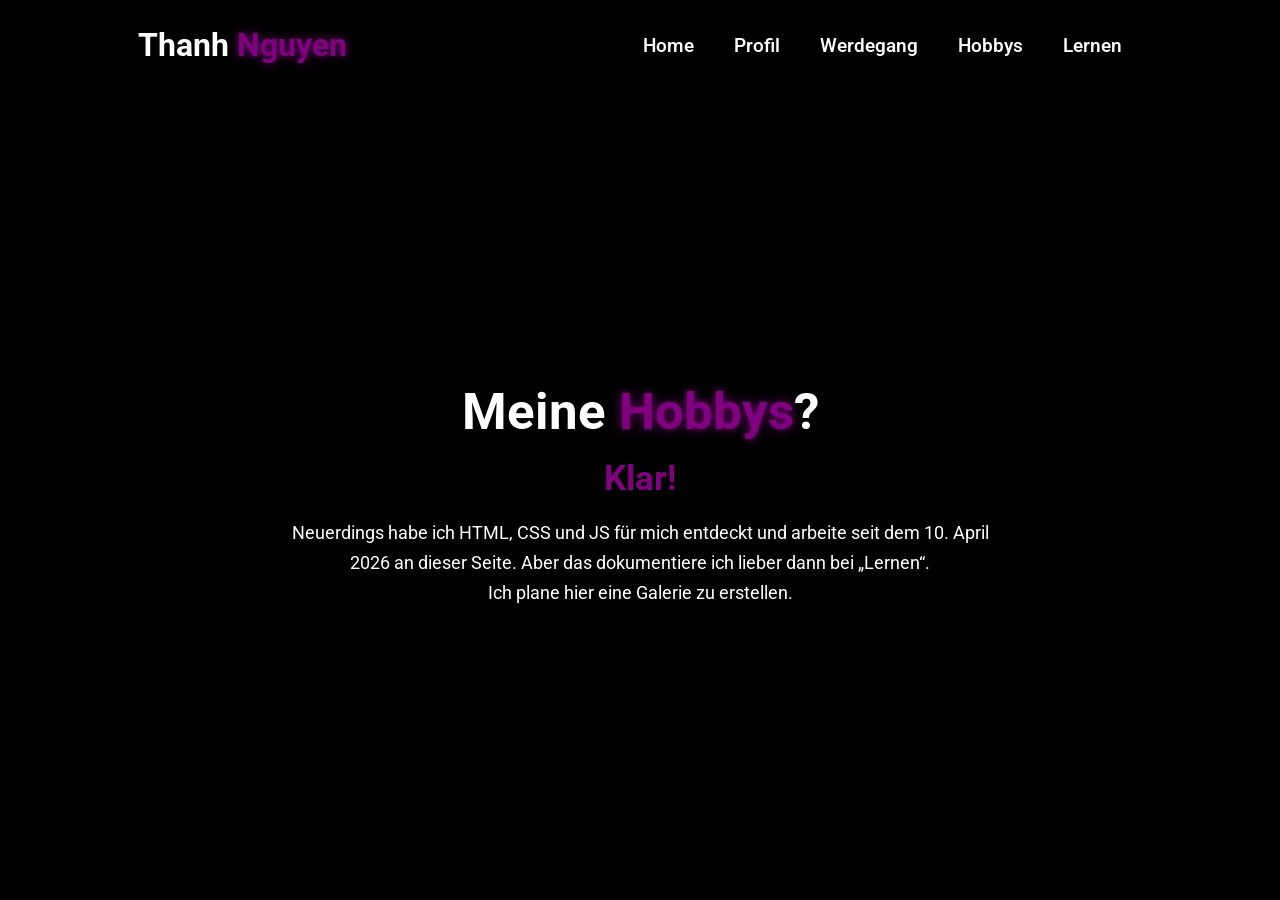
==== hobbys.html @ 947db885 "Add files via upload" ====
<!DOCTYPE html>
<html lang="de">
<head>
    <meta charset="UTF-8">
    <meta name="viewport" content="width=device-width, initial-scale=1.0">
    <link rel="stylesheet" href="https://cdnjs.cloudflare.com/ajax/libs/font-awesome/6.5.2/css/all.min.css">
    <link rel="stylesheet" href="style.css">
    <link rel="stylesheet" href="https://unpkg.com/aos@next/dist/aos.css">
    <title>Thanh</title>
</head>
<body class="hobbys-page">
    <!-- ===== NAV ===== -->
    <nav>
        <div class="nav-container">
            <div class="logo" data-aos="zoom-in" data-aos-duration="1500">
                Thanh <span>Nguyen</span>
            </div>

            <div class="links">
                <div class="link" data-aos="fade-up" data-aos-delay="100"><a href="index.html">Home</a></div>
                <div class="link" data-aos="fade-up" data-aos-delay="200"><a href="profil.html">Profil</a></div>
                <div class="link" data-aos="fade-up" data-aos-delay="300"><a href="werdegang.html">Werdegang</a></div>
                <div class="link" data-aos="fade-up" data-aos-delay="400"><a href="hobbys.html">Hobbys</a></div>
                <div class="link" data-aos="fade-up" data-aos-delay="500"><a href="lernen.html">Lernen</a></div>
            </div>

            <div class="menu-toggle" onclick="toggleMenu()">
                <span></span>
                <span></span>
                <span></span>
            </div>
        </div>

        <div class="dropdown">
            <div class="links">
                <a href="index.html">Home</a>
                <a href="profil.html">Profil</a>
                <a href="werdegang.html">Werdegang</a>
                <a href="hobbys.html">Hobbys</a>
                <a href="lernen.html">Lernen</a>
            </div>
        </div>
    </nav>

        <!-- ===== HOBBYS ===== -->
    <section class="hobbys-section">
        <div class="hobbys-container">

            <div class="hobbys-content">
                <h1 class="hobbys-title" data-aos="fade-down" data-aos-delay="900">
                    Meine <span>Hobbys</span>?
                </h1>

                <p class="hobbys-subtitle" data-aos="fade-up" data-aos-delay="1000">
                    Klar!
                </p>

                <p class="hobbys-description" data-aos="fade-up" data-aos-delay="1500">
                    Neuerdings habe ich HTML, CSS und JS für mich entdeckt und arbeite seit dem 10. April 2026 an dieser Seite.
                    Aber das dokumentiere ich lieber dann bei „Lernen“.
                    <br>
                    Ich plane hier eine Galerie zu erstellen.
                </p>
            </div>

        </div>
    </section>


        <!-- ===== SCRIPTS ===== -->
    <script src="https://unpkg.com/aos@next/dist/aos.js"></script>
    <script>
        AOS.init({
            offset: 0
        });
    </script>
    <script src="script.js"></script>
</body>
</html>
---- style.css ----
@import url('https://fonts.googleapis.com/css2?family=Roboto:wght@400;700&display=swap');

/* ===== GLOBAL ===== */
* {
    margin: 0;
    padding: 0;
    box-sizing: border-box;
    font-family: 'Roboto', sans-serif;
}

body {
    width: 100%;
    min-height: 100vh;
    overflow-x: hidden;
    background-color: black;
    color: white;
}

/* Social Icons */
.social a {
    width: 55px;
    height: 55px;
    border: 2px solid purple;
    border-radius: 50%;
    display: flex;
    align-items: center;
    justify-content: center;
    color: purple;
    font-size: 1.5rem;
    transition: 0.3s;
}

.social a:hover {
    transform: scale(1.1);
    background-color: purple;
    color: black;
    box-shadow: 0 0 15px purple;
}

.btn {
    display: inline-block;
    padding: 14px 28px;
    background: purple;
    color: white;
    border-radius: 10px;
    font-weight: 700;
    text-decoration: none;
    transition: 0.3s;
}

.btn:hover {
    transform: scale(1.05);
    background: transparent;
    border: 2px solid purple;
    color: purple;
    box-shadow: 0 0 15px purple;
}

section {
    width: 100%;
    min-height: 90vh;
}

a {
    text-decoration: none;
    color: inherit;
}

/* ===== NAVIGATION ===== */

nav {
    width: 100%;
    height: 10vh;
    position: sticky;
    top: 0;
    z-index: 1000;
    background-color: black;
}

.nav-container {
    width: 100%;
    height: 100%;
    display: flex;
    align-items: center;
    justify-content: space-around;
    position: relative;
}

.logo {
    color: white;
    font-size: 2rem;
    font-weight: bold;
}

.logo span {
    color: purple;
    text-shadow: 0 0 10px purple;
}

.nav-container .links {
    display: flex;
    align-items: center;
}

.nav-container .links a {
    position: relative;
    font-size: 1.2rem;
    color: white;
    margin: 0 20px;
    font-weight: 550;
    transition: 0.3s linear;
    text-decoration: none;
}

.nav-container .links a::before {
    position: absolute;
    content: "";
    bottom: -3px;
    left: 0;
    width: 0;
    height: 3px;
    background-color: purple;
    transition: 0.2s linear;
}

.nav-container .links a:hover::before {
    width: 100%;
}

.nav-container .links a:hover {
    color: purple;
}

/* ===== MENU TOGGLE ===== */

.menu-toggle {
    width: 32px;
    height: 24px;
    position: absolute;
    right: 15px;
    top: 50%;
    transform: translateY(-50%);
    display: none;
    flex-direction: column;
    justify-content: space-between;
    cursor: pointer;
    z-index: 1200;
}

.menu-toggle span {
    display: block;
    width: 100%;
    height: 4px;
    background-color: white;
    border-radius: 999px;
    transition: all 0.3s ease;
}

/* Morph zu X */
.menu-toggle.active span:nth-child(1) {
    transform: translateY(10px) rotate(45deg);
}

.menu-toggle.active span:nth-child(2) {
    opacity: 0;
}

.menu-toggle.active span:nth-child(3) {
    transform: translateY(-10px) rotate(-45deg);
}

/* ===== DROPDOWN ===== */

.dropdown {
    position: fixed;
    top: 0;
    left: 0;
    width: 100%;
    min-height: 100vh;
    background: rgba(0, 0, 0, 0.95);
    backdrop-filter: blur(6px);
    box-shadow: 0 0 20px black;
    transform: translateY(-120%);
    transition: transform 0.3s ease;
    z-index: 1100;
    padding-top: 90px;
}

.dropdown.active {
    transform: translateY(0);
}

.dropdown .links {
    display: flex;
    flex-direction: column;
    width: 100%;
}

.dropdown .links a {
    display: flex;
    justify-content: center;
    align-items: center;
    color: white;
    text-decoration: none;
    padding: 18px 0;
    transition: 0.2s linear;
}

.dropdown .links a:hover {
    background-color: purple;
}

/* ===== RESPONSIVE NAV ===== */

@media (max-width: 768px) {
    nav .logo {
        position: absolute;
        top: 50%;
        left: 15px;
        transform: translateY(-50%);
        font-size: 1.5rem;
    }

    .nav-container .links {
        display: none;
    }

    .menu-toggle {
        display: flex;
    }
}

/* ===== HOME ===== */

.home-section {
    width: 100%;
    min-height: 100vh;
    padding: 40px 20px;
    display: flex;
    align-items: center;
}

.home-container {
    width: 100%;
    max-width: 1200px;
    margin: 0 auto;
    display: flex;
    align-items: center;
    justify-content: center;
    gap: 80px;
}

.home-image {
    width: 380px;
    aspect-ratio: 1 / 1;
    flex-shrink: 0;
    border-radius: 50%;
    overflow: hidden;
    box-shadow: 0 0 50px purple;
}

.home-image img {
    width: 100%;
    height: 100%;
    object-fit: cover;
    display: block;
}

.home-image:hover {
    animation: animate 1.5s ease-in-out infinite;
}

.home-content {
    max-width: 600px;
}

.home-title {
    font-size: clamp(2rem, 4vw, 3.2rem);
    color: white;
    margin-bottom: 15px;
}

.home-title span {
    color: purple;
    text-shadow: 0 0 10px purple;
}

.home-subtitle {
    font-size: clamp(1.3rem, 2vw, 2rem);
    font-weight: 600;
    margin-bottom: 15px;
    color: white;
}

.home-typewriter-text {
    color: purple;
    text-shadow: 0 0 10px purple;
}

.home-description {
    font-size: 1.1rem;
    line-height: 1.7;
    color: white;
    margin-bottom: 25px;
}

.home-actions {
    display: flex;
    align-items: center;
    gap: 20px;
    flex-wrap: wrap;
}

/* ===== RESPONSIVE ===== */

@media (max-width: 900px) {
    .home-container {
        flex-direction: column;
        text-align: center;
        gap: 40px;
    }

    .home-actions {
        justify-content: center;
    }

    .home-content {
        max-width: 100%;
    }
}

@media (max-width: 600px) {
    .home-image {
        width: 250px;
        height: 250px;
    }

    .home-title {
        font-size: 2rem;
    }

    .home-subtitle {
        font-size: 1.3rem;
    }

    .home-description {
        font-size: 1rem;
    }
}

/* ===== HOBBYS ===== */

.hobbys-section {
    width: 100%;
    min-height: 90vh;
    display: flex;
    align-items: center;
    justify-content: center;
    padding: 40px 20px;
}

.hobbys-container {
    width: 100%;
    max-width: 1000px;
    display: flex;
    align-items: center;
    justify-content: center;
    text-align: center;
}

.hobbys-content {
    max-width: 700px;
}

.hobbys-title {
    font-size: clamp(2rem, 4vw, 3.2rem);
    margin-bottom: 15px;
    color: white;
}

.hobbys-title span {
    color: purple;
    text-shadow: 0 0 10px purple;
}

.hobbys-subtitle {
    font-size: clamp(1.5rem, 3vw, 2.2rem);
    color: purple;
    font-weight: bold;
    margin-bottom: 20px;
}

.hobbys-description {
    font-size: 1.1rem;
    line-height: 1.7;
    color: white;
}

/* ===== LERNEN ===== */

.lernen-section {
    width: 100%;
    min-height: 100vh;
    padding: 40px 20px 60px;
}

.lernen-hero {
    max-width: 1100px;
    margin: 0 auto 50px;
}

.lernen-hero-title {
    font-size: clamp(2rem, 4vw, 3.2rem);
    color: white;
    margin-bottom: 15px;
}

.lernen-hero-title span {
    color: purple;
    text-shadow: 0 0 10px purple;
}

.lernen-hero-subtitle {
    font-size: clamp(1.2rem, 2vw, 2rem);
    color: purple;
    font-weight: 600;
    margin-bottom: 15px;
}

.lernen-hero-description {
    font-size: 1.1rem;
    line-height: 1.6;
    color: white;
}

.lernen-container {
    max-width: 1100px;
    margin: 0 auto;
    padding: 20px 0;
    display: flex;
    flex-direction: column;
    gap: 40px;
}

.lernen-row {
    display: grid;
    grid-template-columns: 150px 1fr;
    gap: 40px;
    align-items: center;
}

.lernen-row.reverse {
    grid-template-columns: 1fr 150px;
}

.lernen-image {
    height: 150px;
    display: flex;
    justify-content: center;
    align-items: center;
    background-color: transparent;
    border-radius: 6px;
    transition: transform 0.3s ease;
}

.lernen-image {
    height: 150px;
    display: flex;
    justify-content: center;
    align-items: center;
    background-color: transparent;
    border-radius: 6px;
}

.lernen-image img {
    max-width: 100%;
    max-height: 100%;
    object-fit: contain;
    display: block;
    transition: transform 0.3s ease;
}

.lernen-image:hover img {
    transform: scale(1.15);
}

.lernen-text {
    min-height: 150px;
    border-radius: 6px;
}

.lernen-text h1,
.lernen-text p {
    transition: transform 0.3s ease, color 0.3s ease;
}

/* Hover Effekt */
.lernen-text:hover h1 {
    transform: scale(1.1);
    color: purple;
}

.lernen-text:hover p {
    transform: scale(1.08);
}

.lernen-title {
    color: purple;
    font-size: 1.8rem;
    margin-bottom: 12px;
}

.lernen-description {
    color: white;
    line-height: 1.7;
    font-size: 1rem;
}

.lernen-animation-section {
    max-width: 1100px;
    margin: 60px auto 0;
    display: flex;
    justify-content: center;
}

/* ===== RESPONSIVE ===== */

@media (max-width: 768px) {
    .lernen-hero {
        text-align: center;
    }

    .lernen-row,
    .lernen-row.reverse {
        display: flex;
        flex-direction: column;
        gap: 20px;
        text-align: center;
        align-items: center;
    }

    .lernen-row.reverse .lernen-text {
        order: 2;
    }

    .lernen-row.reverse .lernen-image {
        order: 1;
    }

    .lernen-image {
        height: 120px;
        width: 100%;
    }

    .lernen-animation-section {
        margin-top: 40px;
    }
}

/* ===== WERDEGANG ===== */

.werdegang-section {
    width: 100%;
    min-height: 100vh;
    padding: 40px 20px;
}

.werdegang-container {
    max-width: 1100px;
    width: 100%;
    margin: 0 auto;
    padding: 50px;
    background: rgb(22, 20, 20);
    border-radius: 20px;
    display: flex;
    flex-direction: column;
    gap: 50px;
}

.werdegang-profil {
    width: 100%;
}

.werdegang-header {
    display: flex;
    align-items: center;
    gap: 40px;
}

.werdegang-image {
    width: 280px;
    aspect-ratio: 1 / 1;
    position: relative;
    border-radius: 50%;
    overflow: hidden;

    display: flex;
    justify-content: center;
    align-items: center;
}

.werdegang-image::before {
    content: "";
    position: absolute;
    width: 150px;
    height: 780%;
    background: linear-gradient(45deg, purple, purple, blue);
    animation: rotate 2s linear infinite;

    filter: blur(4px);

    box-shadow:
        0 0 20px purple,
        0 0 40px purple,
        0 0 60px purple,
        0 0 80px purple;
}
@keyframes glowPulse {
    0% {
        box-shadow:
            0 0 10px purple,
            0 0 20px purple,
            0 0 40px blue;
    }
    50% {
        box-shadow:
            0 0 30px purple,
            0 0 60px purple,
            0 0 90px blue;
    }
    100% {
        box-shadow:
            0 0 10px purple,
            0 0 20px purple,
            0 0 40px blue;
    }
}

/* Image Animation */
.werdegang-image::after {
    content: "";
    position: absolute;
    inset: 6px;
    background: transparent;
    border-radius: 50%;
    z-index: 1;
}

/* Bild */
.werdegang-image img {
    position: relative;
    z-index: 2;
    width: calc(100% - 16px);
    height: calc(100% - 16px);
    object-fit: cover;
    border-radius: 50%;
    display: block;
}

.werdegang-image:hover {
    transform: scale(1.05);
    transition: 0.3s ease;
}
@keyframes werdegang-ring-rotate {
    from {
        transform: rotate(0deg);
    }
    to {
        transform: rotate(360deg);
    }
}

/* ===== RESPONSIVE ===== */

@media (max-width: 600px) {
    .werdegang-image {
        width: 220px;
    }
}

.werdegang-content {
    flex: 1;
}

.werdegang-name {
    margin-bottom: 15px;
    line-height: 1;
}

.werdegang-firstname {
    display: block;
    color: white;
    font-weight: 200;
    font-size: clamp(1.6rem, 5vw, 3.6rem);
    text-transform: uppercase;
}

.werdegang-lastname {
    display: block;
    color: purple;
    font-weight: 700;
    font-size: clamp(2rem, 6vw, 4rem);
    text-transform: uppercase;
    text-shadow: 0 0 10px purple;
}

.werdegang-title {
    color: purple;
    font-weight: 900;
    font-size: clamp(1.4rem, 3vw, 2rem);
    text-transform: uppercase;
    text-shadow: 0 0 5px purple;
    margin-bottom: 15px;
}

.werdegang-description {
    color: white;
    font-size: 1rem;
    line-height: 1.7;
    margin-bottom: 20px;
}

.werdegang-language-list {
    margin-bottom: 20px;
}

.werdegang-language-list .lang {
    display: grid;
    grid-template-columns: 140px auto;
    column-gap: 20px;
    max-width: 350px;
    margin-bottom: 2px;
    line-height: 1.2;
}

.werdegang-actions {
    display: flex;
    align-items: center;
    gap: 20px;
    flex-wrap: wrap;
}

.werdegang-columns {
    display: grid;
    grid-template-columns: 1fr 1fr;
    gap: 50px;
}

.werdegang-group-1,
.werdegang-group-2 {
    display: flex;
    flex-direction: column;
    gap: 30px;
}

.werdegang-skills {
    margin-left: 20px;
    margin-top: 10px;
    margin-bottom: 15px;
}

.werdegang-skills li {
    margin-bottom: 8px;
    line-height: 1.5;
}

.werdegang-language,
.werdegang-personalien,
.werdegang-ref,
.werdegang-kenntnisse,
.werdegang-bildung,
.werdegang-erfahrungen {
    display: flex;
    flex-direction: column;
}

.werdegang-pretitle {
    color: white;
    font-weight: 500;
    font-size: 1rem;
    margin-bottom: 6px;
    margin-top: 12px;
}

.werdegang-item {
    margin-bottom: 18px;
}

.werdegang-item-subtitle {
    color: white;
    font-size: 1.1rem;
    font-weight: 700;
    line-height: 1.5;
    margin-bottom: 8px;
}

/* ===== RESPONSIVE ===== */

@media (max-width: 900px) {
    .werdegang-header {
        flex-direction: column;
        text-align: center;
    }

    .werdegang-content {
        display: flex;
        flex-direction: column;
        align-items: center;
    }

    .werdegang-actions {
        justify-content: center;
    }

    .werdegang-columns {
        grid-template-columns: 1fr;
    }

    .werdegang-container {
        padding: 35px 25px;
    }
}

@media (max-width: 600px) {
    .werdegang-image {
        width: 220px;
        height: 220px;
    }

    .werdegang-container {
        padding: 25px 18px;
    }

    .werdegang-title {
        font-size: 1.3rem;
    }

    .werdegang-description,
    .werdegang-item-subtitle,
    .werdegang-pretitle {
        font-size: 0.95rem;
    }
}

@media (max-width: 600px) {
    .werdegang-image {
        width: 220px;
        height: 220px;
    }

    .werdegang-container {
        padding: 25px 18px;
    }

    .werdegang-title {
        font-size: 1.3rem;
    }

    .werdegang-description,
    .werdegang-item-subtitle,
    .werdegang-pretitle {
        font-size: 0.95rem;
    }
}

/* ===== PROFIL ===== */

.profil-section {
    width: 100%;
    min-height: 100vh;
    padding: 40px 20px;
}

.profil-container {
    max-width: 1200px;
    margin: 0 auto;
    display: flex;
    align-items: center;
    justify-content: center;
    gap: 60px;
}

.profil-image img {
    width: 320px;
    height: 320px;
    object-fit: cover;
    border-radius: 50%;
    display: block;
    box-shadow: 0 0 30px purple;
    transition: transform 0.3s ease;
}

.profil-image img:hover {
    animation: profil-bounce 1.5s ease-in-out infinite;
}

.profil-text {
    max-width: 650px;
    display: flex;
    flex-direction: column;
    justify-content: center;
}

.profil-title {
    font-size: clamp(2rem, 4vw, 3.2rem);
    margin-bottom: 10px;
    color: white;
}

.profil-title span {
    color: purple;
    text-shadow: 0 0 10px purple;
}

.profil-subtitle {
    font-size: clamp(1.6rem, 3vw, 2.4rem);
    font-weight: bold;
    color: purple;
    margin-bottom: 15px;
}

.profil-description {
    font-size: 1.1rem;
    line-height: 1.6;
    color: white;
    margin-bottom: 25px;
}

.profil-actions {
    display: flex;
    align-items: center;
    gap: 20px;
    flex-wrap: wrap;
}

.profil-social a {
    width: 55px;
    height: 55px;
    border: 2px solid purple;
    border-radius: 50%;
    display: flex;
    align-items: center;
    justify-content: center;
    color: purple;
    font-size: 1.5rem;
    text-decoration: none;
    transition: 0.3s ease;
}

.profil-social a:hover {
    transform: scale(1.1);
    background-color: purple;
    color: black;
    box-shadow: 0 0 15px purple;
}

/* ===== PROFIL EXTRA (TEXT) ===== */

.profil-extra {
    max-width: 800px;
    margin: 80px auto 0;

    display: flex;
    justify-content: flex-start;
}

/* Bildbreite + gap */
.profil-extra-inner {
    margin-left: 340px;
}

/* Überschrift */
.profil-extra-title {
    color: purple;
    font-size: 2rem;
    margin-top: 50px;
    margin-bottom: 15px;
    text-shadow: 0 0 10px purple;
    width:100%;
    text-align: center;
}

/* Text */
.profil-extra-text {
    color: white;
    font-size: 1.1rem;
    line-height: 1.7;
    max-width: 800px;
    margin: 0 auto;

}

.profil-button {
    display: inline-block;
    padding: 14px 28px;
    background: purple;
    color: white;
    text-decoration: none;
    border-radius: 10px;
    font-weight: 700;
    transition: 0.3s ease;
}

.profil-button:hover {
    transform: scale(1.05);
    background: transparent;
    color: purple;
    border: 2px solid purple;
    box-shadow: 0 0 15px purple;
}

/* ===== RESPONSIVE ===== */

@media (max-width: 900px) {
    .profil-container {
        flex-direction: column;
        text-align: center;
    }

    .profil-text {
        max-width: 100%;
        align-items: center;
    }

    .profil-actions {
        justify-content: center;
    }

    .profil-image img {
        width: 250px;
        height: 250px;
    }
}

/* ===== ANIMATION BOX ===== */

.profilanimation-box {
    width: 300px;
    height: 300px;
    position: relative;
    display: flex;
    justify-content: center;
    align-items: center;
    background-color: black;
    border-radius: 16px;
    overflow: hidden;
    margin: 0 auto;
}

.profilanimation-box-h1 {
    position: relative;
    z-index: 2;
    color: white;
    font-size: 40px;
    letter-spacing: 2px;
    text-align: center;
    text-shadow: 2px 2px 2px black;
}

.profilanimation-box:hover {
    transform: scale(1.05);
    box-shadow: 0 0 15px purple;
    transition: 0.3s ease;
}

.profilanimation-box::before {
    content: "";
    position: absolute;
    width: 150px;
    height: 140%;
    background: linear-gradient(purple, blue);
    animation: rotate 2s linear infinite;
}

.profilanimation-box::after {
    content: "";
    position: absolute;
    inset: 5px;
    background-color: black;
    border-radius: 16px;
}

@keyframes rotate {
    from {
        transform: rotate(0deg);
    }
    to {
        transform: rotate(360deg);
    }
}

/* ===== RESPONSIVE ===== */

@media (max-width: 900px) {
    .profil-container {
        flex-direction: column;
        text-align: center;
    }

    .profil-text {
        max-width: 100%;
        align-items: center;
    }

    .profil-actions {
        justify-content: center;
    }

    .profil-image img {
        width: 250px;
        height: 250px;
    }
}

@media (max-width: 768px) {
    nav .logo {
        position: absolute;
        top: 16px;
        left: 15px;
        font-size: 1.5rem;
    }

    .nav-container .links {
        display: none;
    }

    .home-container {
        flex-direction: column;
        justify-content: center;
        gap: 100px;
    }

    .home-content {
        width: 80%;
    }

    .home-social a {
        width: 2.5rem;
        height: 2.5rem;
        font-size: 1.5rem;
    }

.home-image {
    width: min(380px, 80vw);
    aspect-ratio: 1 / 1;
    border-radius: 50%;
    overflow: hidden;
    box-shadow: 0 0 50px purple;
    transition: transform 0.3s ease;
}

.home-image:hover {
    animation: home-grow 1.5s ease-in-out infinite;
}

@keyframes home-grow {
    0% {
        transform: scale(1);
        box-shadow: 0 0 30px purple;
    }
    50% {
        transform: scale(1.08);
        box-shadow: 0 0 70px purple;
    }
    100% {
        transform: scale(1);
        box-shadow: 0 0 30px purple;
    }
}
    }

    .lernen-container {
        grid-template-columns: 1fr;
    }

    .lernen-container div {
        width: 100%;
    }

    .lernen-1 { order: 1; }
    .lernen-2 { order: 2; }
    .lernen-3 { order: 3; }
    .lernen-4 { order: 4; }
    .lernen-5 { order: 5; }
    .lernen-6 { order: 6; }
    .lernen-7 { order: 7; }
    .lernen-8 { order: 8; }
    .lernen-9 { order: 9; }
    .lernen-10 { order: 10; }

    .werdegang-container {
        width: 100%;
        grid-template-columns: 1fr;
        padding: 3rem;
        gap: 7rem;
    }

/* ===== RESPONSIVE ===== */

@media (max-width: 400px) {
    .home-image {
        width: 50%;
        height: 40%;
    }

    .home-content {
        width: 80%;
    }

    .home-button {
        margin-top: 15px;
    }
}
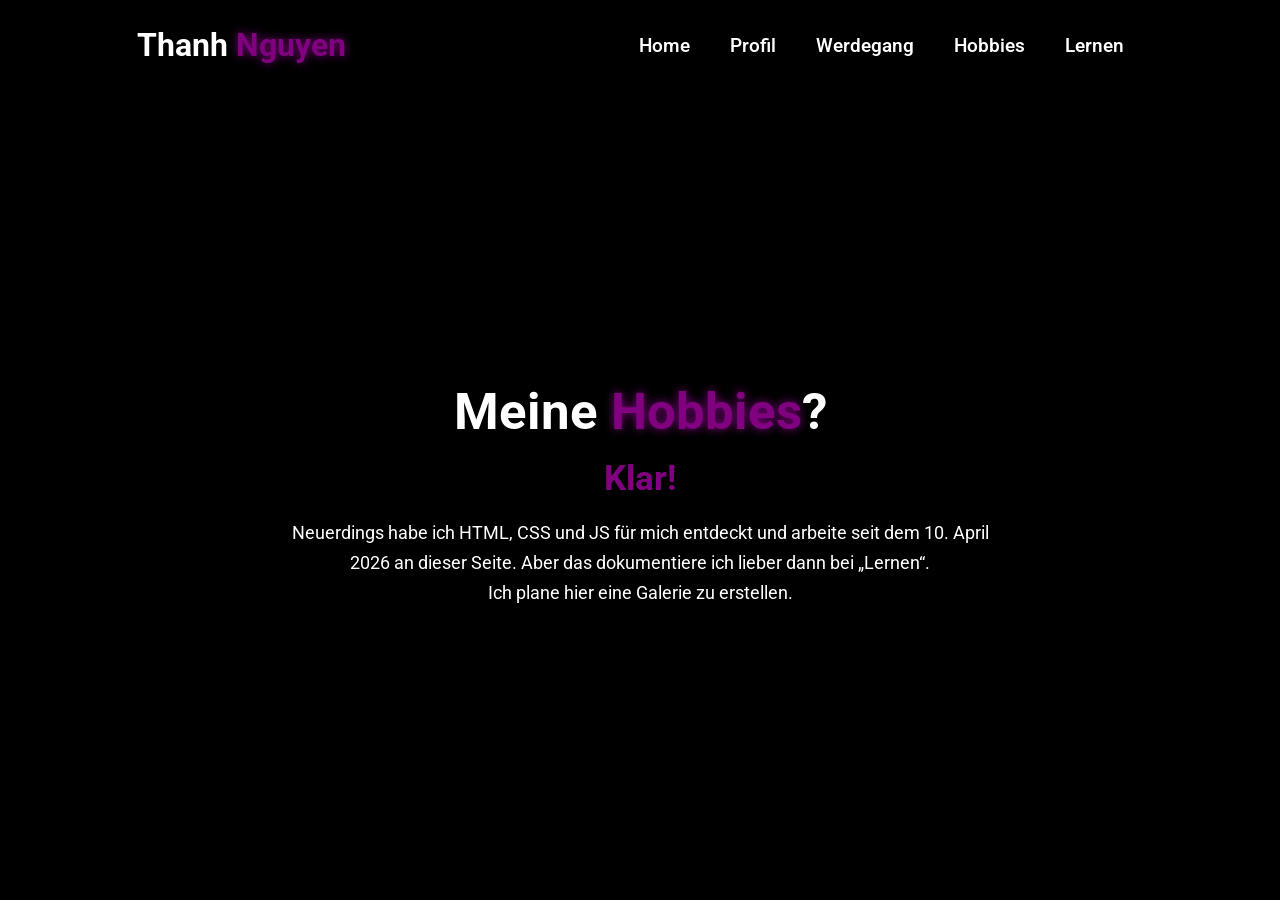
==== commit 99d882a4: "Add files via upload" ====
--- a/hobbys.html
+++ b/hobbys.html
@@ -9,22 +9,23 @@
     <title>Thanh</title>
 </head>
 <body class="hobbys-page">
+
     <!-- ===== NAV ===== -->
+
     <nav>
         <div class="nav-container">
             <div class="logo" data-aos="zoom-in" data-aos-duration="1500">
                 Thanh <span>Nguyen</span>
             </div>
-
             <div class="links">
                 <div class="link" data-aos="fade-up" data-aos-delay="100"><a href="index.html">Home</a></div>
                 <div class="link" data-aos="fade-up" data-aos-delay="200"><a href="profil.html">Profil</a></div>
                 <div class="link" data-aos="fade-up" data-aos-delay="300"><a href="werdegang.html">Werdegang</a></div>
-                <div class="link" data-aos="fade-up" data-aos-delay="400"><a href="hobbys.html">Hobbys</a></div>
+                <div class="link" data-aos="fade-up" data-aos-delay="400"><a href="hobbys.html">Hobbies</a></div>
                 <div class="link" data-aos="fade-up" data-aos-delay="500"><a href="lernen.html">Lernen</a></div>
             </div>
 
-            <div class="menu-toggle" onclick="toggleMenu()">
+             <div class="menu-toggle" onclick="toggleMenu()">
                 <span></span>
                 <span></span>
                 <span></span>
@@ -36,19 +37,20 @@
                 <a href="index.html">Home</a>
                 <a href="profil.html">Profil</a>
                 <a href="werdegang.html">Werdegang</a>
-                <a href="hobbys.html">Hobbys</a>
+                <a href="hobbys.html">Hobbies</a>
                 <a href="lernen.html">Lernen</a>
             </div>
         </div>
     </nav>
 
         <!-- ===== HOBBYS ===== -->
+
     <section class="hobbys-section">
         <div class="hobbys-container">
 
             <div class="hobbys-content">
                 <h1 class="hobbys-title" data-aos="fade-down" data-aos-delay="900">
-                    Meine <span>Hobbys</span>?
+                    Meine <span>Hobbies</span>?
                 </h1>
 
                 <p class="hobbys-subtitle" data-aos="fade-up" data-aos-delay="1000">
@@ -68,12 +70,13 @@
 
 
         <!-- ===== SCRIPTS ===== -->
+         
     <script src="https://unpkg.com/aos@next/dist/aos.js"></script>
     <script>
         AOS.init({
             offset: 0
         });
     </script>
-    <script src="script.js"></script>
+    <script src="script.js" defer></script>
 </body>
 </html>
--- a/style.css
+++ b/style.css
@@ -1,4 +1,44 @@
 @import url('https://fonts.googleapis.com/css2?family=Roboto:wght@400;700&display=swap');
+
+/* ===== CSS VARIABLES ===== */
+:root {
+    --color-primary: purple;
+    --color-primary-dark: #8a2be2;
+    --color-primary-light: #d15cff;
+    --color-accent: #1e90ff;
+    --color-bg: black;
+    --color-text: white;
+    --color-text-secondary: rgba(255, 255, 255, 0.96);
+    --color-text-muted: rgba(255, 255, 255, 0.72);
+    --color-border: rgba(255, 255, 255, 0.06);
+    --color-border-light: rgba(255, 255, 255, 0.08);
+    
+    --spacing-small: 15px;
+    --spacing-medium: 20px;
+    --spacing-large: 35px;
+    --spacing-xlarge: 80px;
+    
+    --radius-small: 10px;
+    --radius-medium: 16px;
+    --radius-large: 20px;
+    --radius-xl: 22px;
+    --radius-xxl: 28px;
+    --radius-full: 50%;
+    
+    --shadow-sm: 0 0 15px purple;
+    --shadow-md: 0 0 20px rgba(128, 0, 255, 0.25);
+    --shadow-lg: 0 0 30px purple;
+    --shadow-glow: 0 0 15px rgba(128, 0, 255, 0.4);
+    
+    --backdrop: blur(15px);
+    --backdrop-heavy: blur(18px);
+    
+    --transition-fast: 0.2s linear;
+    --transition-base: 0.3s ease;
+    --transition-slow: 0.5s ease;
+
+    --lernen-content-width: 1000px;
+}
 
 /* ===== GLOBAL ===== */
 * {
@@ -12,48 +52,62 @@
     width: 100%;
     min-height: 100vh;
     overflow-x: hidden;
-    background-color: black;
-    color: white;
-}
+    background-color: var(--color-bg);
+    color: var(--color-text);
+}
+
+/* ===== COMPONENTS ===== */
 
 /* Social Icons */
+.home-actions{
+    display: flex;
+    justify-content: flex-start;
+}
+
+.social {
+    display: flex;
+    flex-direction: row;
+    gap: 20px;
+}
+
 .social a {
     width: 55px;
     height: 55px;
-    border: 2px solid purple;
-    border-radius: 50%;
+    border: 2px solid var(--color-primary);
+    border-radius: var(--radius-full);
     display: flex;
     align-items: center;
     justify-content: center;
-    color: purple;
+    color: var(--color-primary);
     font-size: 1.5rem;
-    transition: 0.3s;
+    transition: var(--transition-base);
 }
 
 .social a:hover {
     transform: scale(1.1);
-    background-color: purple;
-    color: black;
-    box-shadow: 0 0 15px purple;
-}
-
+    background-color: var(--color-primary);
+    color: var(--color-bg);
+    box-shadow: var(--shadow-sm);
+}
+
+/* Button */
 .btn {
     display: inline-block;
     padding: 14px 28px;
-    background: purple;
-    color: white;
-    border-radius: 10px;
+    background: var(--color-primary);
+    color: var(--color-text);
+    border-radius: var(--radius-small);
     font-weight: 700;
     text-decoration: none;
-    transition: 0.3s;
+    transition: var(--transition-base);
 }
 
 .btn:hover {
     transform: scale(1.05);
     background: transparent;
-    border: 2px solid purple;
-    color: purple;
-    box-shadow: 0 0 15px purple;
+    border: 2px solid var(--color-primary);
+    color: var(--color-primary);
+    box-shadow: var(--shadow-sm);
 }
 
 section {
@@ -74,7 +128,18 @@
     position: sticky;
     top: 0;
     z-index: 1000;
-    background-color: black;
+}
+
+nav::before {
+    content: "";
+    position: absolute;
+    inset: 0;
+    backdrop-filter: var(--backdrop);
+    -webkit-backdrop-filter: var(--backdrop);
+    background: rgba(0, 0, 0, 0.3);
+    mask-image: linear-gradient(to bottom, black 40%, transparent 100%);
+    -webkit-mask-image: linear-gradient(to bottom, black 60%, transparent 100%);
+    pointer-events: none;
 }
 
 .nav-container {
@@ -87,14 +152,14 @@
 }
 
 .logo {
-    color: white;
+    color: var(--color-text);
     font-size: 2rem;
     font-weight: bold;
 }
 
 .logo span {
-    color: purple;
-    text-shadow: 0 0 10px purple;
+    color: var(--color-primary);
+    text-shadow: 0 0 10px var(--color-primary);
 }
 
 .nav-container .links {
@@ -105,10 +170,10 @@
 .nav-container .links a {
     position: relative;
     font-size: 1.2rem;
-    color: white;
+    color: var(--color-text);
     margin: 0 20px;
     font-weight: 550;
-    transition: 0.3s linear;
+    transition: var(--transition-base);
     text-decoration: none;
 }
 
@@ -119,16 +184,14 @@
     left: 0;
     width: 0;
     height: 3px;
-    background-color: purple;
-    transition: 0.2s linear;
-}
-
-.nav-container .links a:hover::before {
-    width: 100%;
-}
-
+    background-color: var(--color-primary);
+    transition: var(--transition-fast);
+}
+
+.nav-container .links a:hover::before,
 .nav-container .links a:hover {
-    color: purple;
+    width: 100%;
+    color: var(--color-primary);
 }
 
 /* ===== MENU TOGGLE ===== */
@@ -137,7 +200,7 @@
     width: 32px;
     height: 24px;
     position: absolute;
-    right: 15px;
+    right: var(--spacing-small);
     top: 50%;
     transform: translateY(-50%);
     display: none;
@@ -151,12 +214,11 @@
     display: block;
     width: 100%;
     height: 4px;
-    background-color: white;
+    background-color: var(--color-text);
     border-radius: 999px;
-    transition: all 0.3s ease;
-}
-
-/* Morph zu X */
+    transition: all var(--transition-base);
+}
+
 .menu-toggle.active span:nth-child(1) {
     transform: translateY(10px) rotate(45deg);
 }
@@ -176,14 +238,15 @@
     top: 0;
     left: 0;
     width: 100%;
-    min-height: 100vh;
-    background: rgba(0, 0, 0, 0.95);
-    backdrop-filter: blur(6px);
-    box-shadow: 0 0 20px black;
+    height: auto;
+    background: rgba(0, 0, 0, 0.5);
+    backdrop-filter: blur(14px);
+    -webkit-backdrop-filter: blur(14px);
+    box-shadow: 0 10px 30px rgba(0, 0, 0, 0.5);
     transform: translateY(-120%);
-    transition: transform 0.3s ease;
+    transition: transform var(--transition-base);
     z-index: 1100;
-    padding-top: 90px;
+    padding: 100px 0 40px 0;
 }
 
 .dropdown.active {
@@ -193,49 +256,32 @@
 .dropdown .links {
     display: flex;
     flex-direction: column;
-    width: 100%;
+    align-items: center;
+    gap: var(--spacing-medium);
 }
 
 .dropdown .links a {
-    display: flex;
-    justify-content: center;
-    align-items: center;
-    color: white;
+    color: var(--color-text);
     text-decoration: none;
-    padding: 18px 0;
-    transition: 0.2s linear;
+    font-size: 1.5rem;
 }
 
 .dropdown .links a:hover {
-    background-color: purple;
-}
-
-/* ===== RESPONSIVE NAV ===== */
-
-@media (max-width: 768px) {
-    nav .logo {
-        position: absolute;
-        top: 50%;
-        left: 15px;
-        transform: translateY(-50%);
-        font-size: 1.5rem;
-    }
-
-    .nav-container .links {
+    color: var(--color-primary);
+}
+
+@media (min-width: 768px) {
+    .dropdown {
         display: none;
     }
-
-    .menu-toggle {
-        display: flex;
-    }
 }
 
 /* ===== HOME ===== */
 
 .home-section {
     width: 100%;
-    min-height: 100vh;
-    padding: 40px 20px;
+    min-height: auto;
+    padding: 40px var(--spacing-medium);
     display: flex;
     align-items: center;
 }
@@ -247,16 +293,16 @@
     display: flex;
     align-items: center;
     justify-content: center;
-    gap: 80px;
+    gap: var(--spacing-xlarge);
 }
 
 .home-image {
     width: 380px;
     aspect-ratio: 1 / 1;
     flex-shrink: 0;
-    border-radius: 50%;
+    border-radius: var(--radius-full);
     overflow: hidden;
-    box-shadow: 0 0 50px purple;
+    box-shadow: var(--shadow-lg);
 }
 
 .home-image img {
@@ -267,7 +313,7 @@
 }
 
 .home-image:hover {
-    animation: animate 1.5s ease-in-out infinite;
+    animation: home-grow 1.5s ease-in-out infinite;
 }
 
 .home-content {
@@ -276,75 +322,52 @@
 
 .home-title {
     font-size: clamp(2rem, 4vw, 3.2rem);
-    color: white;
+    color: var(--color-text);
     margin-bottom: 15px;
 }
 
-.home-title span {
-    color: purple;
-    text-shadow: 0 0 10px purple;
+.home-title span,
+.hobbys-title span,
+.lernen-hero-title span,
+.profil-title span {
+    color: var(--color-primary);
+    text-shadow: 0 0 10px var(--color-primary);
 }
 
 .home-subtitle {
     font-size: clamp(1.3rem, 2vw, 2rem);
     font-weight: 600;
     margin-bottom: 15px;
-    color: white;
+    color: var(--color-text);
 }
 
 .home-typewriter-text {
-    color: purple;
-    text-shadow: 0 0 10px purple;
+    color: var(--color-primary);
+    text-shadow: 0 0 10px var(--color-primary);
 }
 
 .home-description {
     font-size: 1.1rem;
     line-height: 1.7;
-    color: white;
+    color: var(--color-text);
     margin-bottom: 25px;
 }
 
 .home-actions {
     display: flex;
     align-items: center;
-    gap: 20px;
+    gap: var(--spacing-medium);
     flex-wrap: wrap;
 }
 
-/* ===== RESPONSIVE ===== */
-
-@media (max-width: 900px) {
-    .home-container {
-        flex-direction: column;
-        text-align: center;
-        gap: 40px;
-    }
-
-    .home-actions {
-        justify-content: center;
-    }
-
-    .home-content {
-        max-width: 100%;
-    }
-}
-
-@media (max-width: 600px) {
-    .home-image {
-        width: 250px;
-        height: 250px;
-    }
-
-    .home-title {
-        font-size: 2rem;
-    }
-
-    .home-subtitle {
-        font-size: 1.3rem;
-    }
-
-    .home-description {
-        font-size: 1rem;
+@keyframes home-grow {
+    0%, 100% {
+        transform: scale(1);
+        box-shadow: 0 0 30px purple;
+    }
+    50% {
+        transform: scale(1.08);
+        box-shadow: var(--shadow-lg);
     }
 }
 
@@ -356,7 +379,7 @@
     display: flex;
     align-items: center;
     justify-content: center;
-    padding: 40px 20px;
+    padding: 40px var(--spacing-medium);
 }
 
 .hobbys-container {
@@ -375,101 +398,186 @@
 .hobbys-title {
     font-size: clamp(2rem, 4vw, 3.2rem);
     margin-bottom: 15px;
-    color: white;
-}
-
-.hobbys-title span {
-    color: purple;
-    text-shadow: 0 0 10px purple;
+    color: var(--color-text);
 }
 
 .hobbys-subtitle {
     font-size: clamp(1.5rem, 3vw, 2.2rem);
-    color: purple;
+    color: var(--color-primary);
     font-weight: bold;
-    margin-bottom: 20px;
+    margin-bottom: var(--spacing-medium);
 }
 
 .hobbys-description {
     font-size: 1.1rem;
     line-height: 1.7;
-    color: white;
+    color: var(--color-text);
 }
 
 /* ===== LERNEN ===== */
 
 .lernen-section {
     width: 100%;
-    min-height: 100vh;
-    padding: 40px 20px 60px;
+    padding: 80px var(--spacing-medium);
 }
 
 .lernen-hero {
-    max-width: 1100px;
-    margin: 0 auto 50px;
+    width: 100%;
+    max-width: var(--lernen-content-widht);
+    margin: 0 auto 40px auto;
+    padding: 0 20px;
+    text-align: center;
 }
 
 .lernen-hero-title {
     font-size: clamp(2rem, 4vw, 3.2rem);
-    color: white;
+    color: var(--color-text);
     margin-bottom: 15px;
 }
 
-.lernen-hero-title span {
-    color: purple;
-    text-shadow: 0 0 10px purple;
+.lernen-hero-description {
+    max-width: 800px;
+    margin: 0 auto 12px auto;
+    font-size: 1.1rem;
+    line-height: 1.6;
+    color: var(--color-text);
+    margin-bottom: 14px;
 }
 
 .lernen-hero-subtitle {
     font-size: clamp(1.2rem, 2vw, 2rem);
-    color: purple;
+    color: var(--color-primary);
     font-weight: 600;
-    margin-bottom: 15px;
-}
-
-.lernen-hero-description {
-    font-size: 1.1rem;
-    line-height: 1.6;
-    color: white;
 }
 
 .lernen-container {
-    max-width: 1100px;
+    width: 100%;
+    max-width: var(--lernen-content-width);
     margin: 0 auto;
-    padding: 20px 0;
     display: flex;
     flex-direction: column;
-    gap: 40px;
-}
+    gap: 34px;
+}
+
+/* ===== GLASS BOX ===== */
+
+.lernen-box,
+.werdegang-language,
+.werdegang-personalien,
+.werdegang-ref,
+.werdegang-kenpro,
+.werdegang-proken,
+.werdegang-kenntnisse,
+.werdegang-bildung,
+.werdegang-kompetenzen,
+.werdegang-erfahrungen {
+    position: relative;
+    padding: 28px 26px;
+    border-radius: var(--radius-xl);
+    background: rgba(18, 14, 28, 0.9);
+    border: 1px solid var(--color-border);
+    box-shadow: 0 6px 22px rgba(0, 0, 0, 0.28), inset 0 1px 0 rgba(255, 255, 255, 0.03);
+    backdrop-filter: blur(10px);
+    -webkit-backdrop-filter: blur(10px);
+    transition: transform var(--transition-base), box-shadow var(--transition-base);
+    overflow: hidden;
+    isolation: isolate;
+}
+
+.lernen-box::before,
+.werdegang-language::before,
+.werdegang-personalien::before,
+.werdegang-ref::before,
+.werdegang-kenpro::before,
+.werdegang-proken::before,
+.werdegang-kenntnisse::before,
+.werdegang-bildung::before,
+.werdegang-kompetenzen::before,
+.werdegang-erfahrungen::before {
+    content: "";
+    position: absolute;
+    inset: 0;
+    border-radius: inherit;
+    padding: 2px;
+    background: conic-gradient(from var(--lernen-angle, 0deg), #8a2be2, #1e90ff, #8a2be2, #1e90ff, #8a2be2);
+    -webkit-mask: linear-gradient(#000 0 0) content-box, linear-gradient(#000 0 0);
+    box-shadow: 0 10px 28px rgba(0, 0, 0, 0.35), inset 0 1px 0 rgba(255, 255, 255, 0.04);
+    -webkit-mask-composite: xor;
+    mask-composite: exclude;
+    opacity: 0;
+    pointer-events: none;
+    transition: opacity var(--transition-base);
+    filter: blur(0.5px);
+}
+
+.lernen-box:hover,
+.werdegang-language:hover,
+.werdegang-personalien:hover,
+.werdegang-ref:hover,
+.werdegang-kenpro:hover,
+.werdegang-proken:hover,
+.werdegang-kenntnisse:hover,
+.werdegang-bildung:hover,
+.werdegang-kompetenzen:hover,
+.werdegang-erfahrungen:hover {
+    transform: scale(1.02);
+    box-shadow: 0 10px 28px rgba(0, 0, 0, 0.35), inset 0 1px 0 rgba(255, 255, 255, 0.04);
+}
+
+.lernen-box:hover::before,
+.werdegang-language:hover::before,
+.werdegang-personalien:hover::before,
+.werdegang-ref:hover::before,
+.werdegang-kenpro:hover::before,
+.werdegang-proken:hover::before,
+.werdegang-kenntnisse:hover::before,
+.werdegang-bildung:hover::before,
+.werdegang-kompetenzen:hover::before,
+.werdegang-erfahrungen:hover::before {
+    opacity: 1;
+    animation: glowBorder 2.2s linear infinite;
+}
+
+@property --lernen-angle {
+    syntax: "<angle>";
+    inherits: false;
+    initial-value: 0deg;
+}
+
+@keyframes glowBorder {
+    from { --lernen-angle: 0deg; }
+    to { --lernen-angle: 360deg; }
+}
+
+/* ===== LERNEN CONTENT ===== */
 
 .lernen-row {
     display: grid;
-    grid-template-columns: 150px 1fr;
-    gap: 40px;
+    grid-template-columns: 180px 1fr;
+    gap: 35px;
     align-items: center;
 }
 
 .lernen-row.reverse {
-    grid-template-columns: 1fr 150px;
+    grid-template-columns: 1fr 180px;
+}
+
+.lernen-row.reverse .lernen-text {
+    order: 1;
+}
+
+.lernen-row.reverse .lernen-image {
+    order: 2;
 }
 
 .lernen-image {
-    height: 150px;
-    display: flex;
-    justify-content: center;
-    align-items: center;
-    background-color: transparent;
-    border-radius: 6px;
-    transition: transform 0.3s ease;
-}
-
-.lernen-image {
-    height: 150px;
-    display: flex;
-    justify-content: center;
-    align-items: center;
-    background-color: transparent;
-    border-radius: 6px;
+    display: flex;
+    justify-content: flex-start;
+    align-items: center;
+    width: clamp(120px, 20vw, 220px);
+    height: auto;
+    padding: 2rem;
+    margin-left: -10px;
 }
 
 .lernen-image img {
@@ -477,104 +585,396 @@
     max-height: 100%;
     object-fit: contain;
     display: block;
-    transition: transform 0.3s ease;
-}
-
-.lernen-image:hover img {
-    transform: scale(1.15);
+    transition: transform var(--transition-base);
+}
+
+.lernen-box:hover .lernen-image img {
+    transform: scale(1.08);
 }
 
 .lernen-text {
-    min-height: 150px;
-    border-radius: 6px;
-}
-
-.lernen-text h1,
-.lernen-text p {
-    transition: transform 0.3s ease, color 0.3s ease;
-}
-
-/* Hover Effekt */
-.lernen-text:hover h1 {
-    transform: scale(1.1);
-    color: purple;
-}
-
-.lernen-text:hover p {
-    transform: scale(1.08);
+    min-width: 0;
+    width: 100%;
 }
 
 .lernen-title {
-    color: purple;
-    font-size: 1.8rem;
-    margin-bottom: 12px;
+    color: var(--color-primary);
+    font-size: 2rem;
+    margin-bottom: 14px;
+    text-align: left;
 }
 
 .lernen-description {
-    color: white;
+    color: var(--color-text);
     line-height: 1.7;
-    font-size: 1rem;
-}
-
-.lernen-animation-section {
-    max-width: 1100px;
-    margin: 60px auto 0;
-    display: flex;
-    justify-content: center;
-}
+    font-size: 1.05rem;
+    text-align: left;
+    font-family: sans-serif;
+}
+
 
 /* ===== RESPONSIVE ===== */
 
 @media (max-width: 768px) {
-    .lernen-hero {
-        text-align: center;
-    }
-
     .lernen-row,
     .lernen-row.reverse {
         display: flex;
         flex-direction: column;
-        gap: 20px;
+        align-items: center;
+        justify-content: center;
+        gap: var(--spacing-medium);
         text-align: center;
-        align-items: center;
-    }
-
+    }
+
+    .lernen-row .lernen-image,
+    .lernen-row.reverse .lernen-image {
+        order: 1;
+        width: 140px;
+        height: 140px;
+        margin: 0 auto;
+    }
+
+    .lernen-row .lernen-text,
     .lernen-row.reverse .lernen-text {
         order: 2;
-    }
-
-    .lernen-row.reverse .lernen-image {
-        order: 1;
-    }
-
-    .lernen-image {
-        height: 120px;
         width: 100%;
     }
 
-    .lernen-animation-section {
-        margin-top: 40px;
-    }
-}
+    .lernen-title,
+    .lernen-description {
+        text-align: center;
+    }
+
+    .home-container {
+        flex-direction: column;
+        text-align: center;
+        gap: 40px;
+    }
+
+    .home-actions {
+        justify-content: center;
+    }
+
+    .home-content {
+        max-width: 100%;
+    }
+
+    .home-image {
+        width: 250px;
+        height: 250px;
+    }
+
+    nav .logo {
+        position: absolute;
+        top: 50%;
+        left: var(--spacing-small);
+        transform: translateY(-50%);
+        font-size: 1.5rem;
+    }
+
+    .nav-container .links {
+        display: none;
+    }
+
+    .menu-toggle {
+        display: flex;
+    }
+
+    .profil-container {
+        flex-direction: column;
+        text-align: center;
+        gap: 35px;
+    }
+
+    .profil-text {
+        max-width: 100%;
+        align-items: center;
+    }
+
+    .profil-actions {
+        justify-content: center;
+    }
+
+    .profil-image img {
+        width: 250px;
+        height: 250px;
+    }
+
+    .glass-box {
+        padding: 26px 18px;
+        border-radius: var(--radius-large);
+    }
+
+    .glass-box::before,
+    .glass-box::after {
+        border-radius: var(--radius-large);
+    }
+
+    .profil-extra-title {
+        margin-bottom: var(--spacing-medium);
+    }
+
+    .profil-extra-text {
+        font-size: 0.98rem;
+        line-height: 1.75;
+        text-align: left;
+    }
+
+    .werdegang-section {
+        padding: 30px 16px 60px;
+    }
+
+    .werdegang-header {
+        flex-direction: column;
+        text-align: center;
+        gap: 30px;
+    }
+
+    .werdegang-content {
+        display: flex;
+        flex-direction: column;
+        align-items: center;
+    }
+
+    .werdegang-actions {
+        justify-content: center;
+    }
+
+    .werdegang-columns {
+        grid-template-columns: 1fr;
+        gap: var(--spacing-medium);
+    }
+
+    .werdegang-container {
+        padding: 35px 25px;
+        gap: 35px;
+    }
+
+    .werdegang-language-list .lang {
+        grid-template-columns: 120px auto;
+        justify-content: center;
+        margin-left: auto;
+        margin-right: auto;
+    }
+}
+
+/* ===== BOX ANIMATION ===== */
+
+.profilanimation-box {
+    width: 160px;
+    aspect-ratio: 1/1;
+    height: auto;
+    position: relative;
+    display: flex;
+    justify-content: center;
+    align-items: center;
+    background-color: transparent;
+    border-radius: var(--radius-medium);
+    overflow: hidden;
+    margin: 0 auto;
+    transition: transform var(--transition-slow), box-shadow var(--transition-base);
+    transform-origin: center;
+}
+
+.profilanimation-box h2 {
+    pointer-events: none;
+}
+
+.profilanimation-box-h1 {
+    position: relative;
+    z-index: 2;
+    width: 100%;
+    padding: 0 12px;
+    margin: 0;
+    display: flex;
+    justify-content: center;
+    align-items: center;
+    text-align: center;
+    color: var(--color-text);
+    font-size: clamp(1.1rem, 1.8vw, 1.8rem);
+    line-height: 1.15;
+    letter-spacing: 1px;
+    word-break: break-word;
+    overflow-wrap: break-word;
+}
+
+.profilanimation-box::before {
+    content: "";
+    position: absolute;
+    width: 120px;
+    height: 140%;
+    background: linear-gradient(purple, #8a2be2, #1e90ff, blue, purple);
+    animation: rotateBorder 2.5s linear infinite;
+}
+
+.profilanimation-box::after {
+    content: "";
+    position: absolute;
+    inset: 4px;
+    background-color: transparent;
+    border-radius: var(--radius-medium);
+    z-index: 1;
+}
+
+.profilanimation-box:hover {
+    transform: scale(1.02);
+    box-shadow: var(--shadow-glow);
+}
+
+.profilanimation-box.scale:hover {
+    transform: scale(1.25);
+}
+
+.profilanimation-box.move:hover {
+    transform: translateX(50px);
+    transition: 2s ease;
+}
+
+.profilanimation-box.rotate:hover {
+    transform: rotate(360deg);
+    transition: 2s ease repeat infinite;
+}
+
+.profilanimation-box.tilt:hover {
+    transform: rotateY(25deg) rotateX(10deg);
+}
+
+.profilanimation-box.scaleX:hover {
+    transform: scaleX(1.4);
+}
+
+.profilanimation-box.scaleY:hover {
+    transform: scaleY(1.4);
+}
+
+.profilanimation-box:hover {
+    box-shadow: 0 0 15px purple, 0 0 30px blue;
+}
+
+@keyframes rotateBorder {
+    from { transform: rotate(0deg); }
+    to { transform: rotate(360deg); }
+}
+
+/* ===== SPOTIFY ===== */
+
+.spotify-box {
+    width: 100%;
+    max-width: 100%;
+    padding: 10px;
+    border-radius: var(--radius-large);
+    background: rgba(18, 14, 28, 0.6);
+    display: flex;
+    gap: 10px;
+    justify-content: center;
+    align-items: center;
+    overflow: hidden;
+    flex-wrap: wrap;
+}
+
+.spotify-box iframe {
+    display: block;
+    width: 100%;
+    flex: 1 1 300px;
+    max-width: 100%;
+    height: 152px;
+    border: none;
+    border-radius: var(--radius-large);
+    background: transparent;
+    box-shadow: var(--shadow-md);
+}
+
+@media (max-width: 768px) {
+    .spotify-box {
+        padding: 8px;
+    }
+
+    .spotify-box iframe {
+        width: 100%;
+        height: 152px;
+    }
+}
+
+@media (max-width: 480px) {
+    .spotify-box {
+        padding: 6px;
+        border-radius: 14px;
+    }
+
+    .spotify-box iframe {
+        border-radius: 14px;
+        height: 152px;
+    }
+}
+
 
 /* ===== WERDEGANG ===== */
 
 .werdegang-section {
     width: 100%;
     min-height: 100vh;
-    padding: 40px 20px;
+    padding: 40px var(--spacing-medium) 80px;
+    display: flex;
+    justify-content: center;
 }
 
 .werdegang-container {
+    position: relative;
     max-width: 1100px;
     width: 100%;
     margin: 0 auto;
-    padding: 50px;
-    background: rgb(22, 20, 20);
-    border-radius: 20px;
+    padding: 50px 40px;
+    border-radius: var(--radius-xxl);
     display: flex;
     flex-direction: column;
-    gap: 50px;
+    gap: 45px;
+    background: rgba(20, 18, 24, 0.72);
+    backdrop-filter: var(--backdrop-heavy);
+    -webkit-backdrop-filter: var(--backdrop-heavy);
+    border: 1px solid var(--color-border-light);
+    box-shadow: 0 10px 35px rgba(0, 0, 0, 0.45), inset 0 1px 0 rgba(255, 255, 255, 0.04);
+    overflow: hidden;
+    isolation: isolate;
+}
+
+.werdegang-container::before {
+    content: "";
+    position: absolute;
+    inset: 0;
+    border-radius: var(--radius-xxl);
+    padding: 2px;
+    background: linear-gradient(135deg, rgba(128, 0, 128, 0.95), rgba(206, 88, 255, 0.95), rgba(128, 0, 128, 0.95));
+    -webkit-mask: linear-gradient(#000 0 0) content-box, linear-gradient(#000 0 0);
+    -webkit-mask-composite: xor;
+    mask-composite: exclude;
+    pointer-events: none;
+    animation: purpleBreath 3.5s ease-in-out infinite;
+    filter: blur(0.5px);
+}
+
+.werdegang-container::after {
+    content: "";
+    position: absolute;
+    inset: 0;
+    border-radius: var(--radius-xxl);
+    background: radial-gradient(circle at top center, rgba(180, 80, 255, 0.12), transparent 60%);
+    pointer-events: none;
+    z-index: -1;
+}
+
+@keyframes purpleBreath {
+    0% {
+        opacity: 0.45;
+        box-shadow: 0 0 8px rgba(128, 0, 128, 0.25);
+    }
+    50% {
+        opacity: 1;
+        box-shadow: 0 0 18px rgba(180, 0, 255, 0.45), 0 0 35px rgba(140, 0, 255, 0.25);
+    }
+    100% {
+        opacity: 0.45;
+        box-shadow: 0 0 8px rgba(128, 0, 128, 0.25);
+    }
 }
 
 .werdegang-profil {
@@ -591,95 +991,57 @@
     width: 280px;
     aspect-ratio: 1 / 1;
     position: relative;
-    border-radius: 50%;
+    border-radius: var(--radius-full);
     overflow: hidden;
-
+    flex-shrink: 0;
     display: flex;
     justify-content: center;
     align-items: center;
+    transition: transform var(--transition-base);
+}
+
+.werdegang-image:hover {
+    transform: scale(1.04);
 }
 
 .werdegang-image::before {
     content: "";
     position: absolute;
-    width: 150px;
-    height: 780%;
-    background: linear-gradient(45deg, purple, purple, blue);
-    animation: rotate 2s linear infinite;
-
-    filter: blur(4px);
-
-    box-shadow:
-        0 0 20px purple,
-        0 0 40px purple,
-        0 0 60px purple,
-        0 0 80px purple;
-}
-@keyframes glowPulse {
-    0% {
-        box-shadow:
-            0 0 10px purple,
-            0 0 20px purple,
-            0 0 40px blue;
-    }
-    50% {
-        box-shadow:
-            0 0 30px purple,
-            0 0 60px purple,
-            0 0 90px blue;
-    }
-    100% {
-        box-shadow:
-            0 0 10px purple,
-            0 0 20px purple,
-            0 0 40px blue;
-    }
-}
-
-/* Image Animation */
+    inset: -18px;
+    border-radius: var(--radius-full);
+    background: conic-gradient(from 0deg, transparent 0deg, purple 90deg, #d15cff 180deg, blue 270deg, transparent 360deg);
+    animation: werdegang-ring-rotate 4s linear infinite;
+    filter: blur(10px);
+    opacity: 0.95;
+}
+
 .werdegang-image::after {
     content: "";
     position: absolute;
-    inset: 6px;
-    background: transparent;
-    border-radius: 50%;
+    inset: 8px;
+    border-radius: var(--radius-full);
+    background: rgba(12, 10, 15, 0.9);
     z-index: 1;
 }
 
-/* Bild */
 .werdegang-image img {
     position: relative;
     z-index: 2;
-    width: calc(100% - 16px);
-    height: calc(100% - 16px);
+    width: calc(100% - 18px);
+    height: calc(100% - 18px);
     object-fit: cover;
-    border-radius: 50%;
+    border-radius: var(--radius-full);
     display: block;
 }
 
-.werdegang-image:hover {
-    transform: scale(1.05);
-    transition: 0.3s ease;
-}
 @keyframes werdegang-ring-rotate {
-    from {
-        transform: rotate(0deg);
-    }
-    to {
-        transform: rotate(360deg);
-    }
-}
-
-/* ===== RESPONSIVE ===== */
-
-@media (max-width: 600px) {
-    .werdegang-image {
-        width: 220px;
-    }
+    from { transform: rotate(0deg); }
+    to { transform: rotate(360deg); }
 }
 
 .werdegang-content {
     flex: 1;
+    min-width: 0;
 }
 
 .werdegang-name {
@@ -689,7 +1051,7 @@
 
 .werdegang-firstname {
     display: block;
-    color: white;
+    color: var(--color-text);
     font-weight: 200;
     font-size: clamp(1.6rem, 5vw, 3.6rem);
     text-transform: uppercase;
@@ -697,85 +1059,114 @@
 
 .werdegang-lastname {
     display: block;
-    color: purple;
+    color: var(--color-primary);
     font-weight: 700;
     font-size: clamp(2rem, 6vw, 4rem);
     text-transform: uppercase;
-    text-shadow: 0 0 10px purple;
+    text-shadow: 0 0 10px var(--color-primary);
 }
 
 .werdegang-title {
-    color: purple;
+    color: var(--color-primary);
     font-weight: 900;
-    font-size: clamp(1.4rem, 3vw, 2rem);
+    font-size: clamp(1.3rem, 3vw, 2rem);
     text-transform: uppercase;
-    text-shadow: 0 0 5px purple;
+    text-shadow: 0 0 5px var(--color-primary);
     margin-bottom: 15px;
 }
 
 .werdegang-description {
-    color: white;
+    color: var(--color-text-secondary);
     font-size: 1rem;
-    line-height: 1.7;
-    margin-bottom: 20px;
-}
-
-.werdegang-language-list {
-    margin-bottom: 20px;
-}
-
-.werdegang-language-list .lang {
-    display: grid;
-    grid-template-columns: 140px auto;
-    column-gap: 20px;
-    max-width: 350px;
-    margin-bottom: 2px;
-    line-height: 1.2;
+    line-height: 1.75;
+    margin-bottom: var(--spacing-medium);
 }
 
 .werdegang-actions {
     display: flex;
     align-items: center;
-    gap: 20px;
+    gap: var(--spacing-medium);
     flex-wrap: wrap;
 }
 
 .werdegang-columns {
     display: grid;
     grid-template-columns: 1fr 1fr;
-    gap: 50px;
+    gap: 28px;
 }
 
 .werdegang-group-1,
 .werdegang-group-2 {
     display: flex;
     flex-direction: column;
-    gap: 30px;
-}
-
-.werdegang-skills {
-    margin-left: 20px;
-    margin-top: 10px;
-    margin-bottom: 15px;
-}
-
-.werdegang-skills li {
-    margin-bottom: 8px;
-    line-height: 1.5;
+    gap: 24px;
 }
 
 .werdegang-language,
 .werdegang-personalien,
 .werdegang-ref,
 .werdegang-kenntnisse,
+.werdegang-kenpro,
+.werdegang-proken,
+.werdegang-kompetenzen,
 .werdegang-bildung,
 .werdegang-erfahrungen {
-    display: flex;
-    flex-direction: column;
+    padding: 24px 22px;
+}
+
+.werdegang-language:hover,
+.werdegang-personalien:hover,
+.werdegang-ref:hover,
+.werdegang-kenpro:hover,
+.werdegang-proken:hover,
+.werdegang-kenntnisse:hover,
+.werdegang-kompetenzen:hover,
+.werdegang-bildung:hover,
+.werdegang-erfahrungen:hover {
+    transform: scale(1.07);
+}
+
+.werdegang-language:hover::before,
+.werdegang-personalien:hover::before,
+.werdegang-ref:hover::before,
+.werdegang-kenpro:hover::before,
+.werdegang-proken:hover::before,
+.werdegang-kenntnisse:hover::before,
+.werdegang-kompetenzen:hover::before,
+.werdegang-bildung:hover::before,
+.werdegang-erfahrungen:hover::before {
+    opacity: 1;
+    animation: glowBorder 2s linear infinite;
+}
+
+.werdegang-language-list {
+    margin-bottom: 0;
+}
+
+.werdegang-language-list .lang {
+    display: grid;
+    grid-template-columns: 140px auto;
+    column-gap: var(--spacing-medium);
+    max-width: 350px;
+    margin-bottom: 6px;
+    line-height: 1.4;
+    color: var(--color-text);
+}
+
+.werdegang-skills {
+    margin-left: var(--spacing-medium);
+    margin-top: 10px;
+    margin-bottom: 15px;
+}
+
+.werdegang-skills li {
+    margin-bottom: 8px;
+    line-height: 1.5;
+    color: var(--color-text);
 }
 
 .werdegang-pretitle {
-    color: white;
+    color: var(--color-text-muted);
     font-weight: 500;
     font-size: 1rem;
     margin-bottom: 6px;
@@ -786,9 +1177,13 @@
     margin-bottom: 18px;
 }
 
+.werdegang-item:last-child {
+    margin-bottom: 0;
+}
+
 .werdegang-item-subtitle {
-    color: white;
-    font-size: 1.1rem;
+    color: var(--color-text);
+    font-size: 1.08rem;
     font-weight: 700;
     line-height: 1.5;
     margin-bottom: 8px;
@@ -797,9 +1192,14 @@
 /* ===== RESPONSIVE ===== */
 
 @media (max-width: 900px) {
+    .werdegang-section {
+        padding: 30px 16px 60px;
+    }
+
     .werdegang-header {
         flex-direction: column;
         text-align: center;
+        gap: 30px;
     }
 
     .werdegang-content {
@@ -814,10 +1214,19 @@
 
     .werdegang-columns {
         grid-template-columns: 1fr;
+        gap: 22px;
     }
 
     .werdegang-container {
         padding: 35px 25px;
+        gap: 35px;
+    }
+
+    .werdegang-language-list .lang {
+        grid-template-columns: 120px auto;
+        justify-content: center;
+        margin-left: auto;
+        margin-right: auto;
     }
 }
 
@@ -828,11 +1237,29 @@
     }
 
     .werdegang-container {
-        padding: 25px 18px;
+        padding: 24px 16px;
+        border-radius: 22px;
+    }
+
+    .werdegang-container::before,
+    .werdegang-container::after {
+        border-radius: 22px;
+    }
+
+    .werdegang-language,
+    .werdegang-personalien,
+    .werdegang-ref,
+    .werdegang-kenpro,
+    .werdegang-proken,
+    .werdegang-kenntnisse,
+    .werdegang-bildung,
+    .werdegang-erfahrungen {
+        padding: 18px 16px;
+        border-radius: 16px;
     }
 
     .werdegang-title {
-        font-size: 1.3rem;
+        font-size: 1.2rem;
     }
 
     .werdegang-description,
@@ -840,26 +1267,42 @@
     .werdegang-pretitle {
         font-size: 0.95rem;
     }
-}
-
-@media (max-width: 600px) {
+
+    .werdegang-language-list .lang {
+        grid-template-columns: 100px auto;
+        column-gap: 12px;
+        max-width: 100%;
+    }
+
+    .werdegang-skills {
+        margin-left: 18px;
+    }
+}
+
+@media (max-width: 420px) {
+    .werdegang-section {
+        padding: 20px 10px 45px;
+    }
+
     .werdegang-image {
-        width: 220px;
-        height: 220px;
+        width: 190px;
+        height: 190px;
     }
 
     .werdegang-container {
-        padding: 25px 18px;
-    }
-
-    .werdegang-title {
-        font-size: 1.3rem;
-    }
-
-    .werdegang-description,
-    .werdegang-item-subtitle,
-    .werdegang-pretitle {
-        font-size: 0.95rem;
+        padding: 20px 14px;
+    }
+
+    .werdegang-firstname {
+        font-size: 1.45rem;
+    }
+
+    .werdegang-lastname {
+        font-size: 1.8rem;
+    }
+
+    .werdegang-language-list .lang {
+        grid-template-columns: 90px auto;
     }
 }
 
@@ -868,7 +1311,7 @@
 .profil-section {
     width: 100%;
     min-height: 100vh;
-    padding: 40px 20px;
+    padding: 40px 20px 80px;
 }
 
 .profil-container {
@@ -878,6 +1321,11 @@
     align-items: center;
     justify-content: center;
     gap: 60px;
+    flex-wrap: wrap;
+}
+
+.profil-image {
+    flex-shrink: 0;
 }
 
 .profil-image img {
@@ -891,7 +1339,7 @@
 }
 
 .profil-image img:hover {
-    animation: profil-bounce 1.5s ease-in-out infinite;
+    transform: scale(1.03);
 }
 
 .profil-text {
@@ -933,88 +1381,165 @@
     flex-wrap: wrap;
 }
 
-.profil-social a {
-    width: 55px;
-    height: 55px;
-    border: 2px solid purple;
-    border-radius: 50%;
-    display: flex;
-    align-items: center;
+/* ===== ÜBER MICH / GLASBOX ===== */
+.profil-extra {
+    width: 100%;
+    display: flex;
     justify-content: center;
+    padding: 40px 20px 80px;
+}
+
+.profil-extra-inner {
+    width: 100%;
+    max-width: 1000px;
+    display: flex;
+    flex-direction: column;
+    gap: 8px;
+}
+
+.glass-box {
+    position: relative;
+    padding: 30px 30px;
+    border-radius: 24px;
+
+    background: rgba(255, 255, 255, 0.06);
+    backdrop-filter: blur(16px);
+    -webkit-backdrop-filter: blur(16px);
+
+    border: 1px solid rgba(255, 255, 255, 0.08);
+    box-shadow:
+        0 8px 32px rgba(0, 0, 0, 0.45),
+        inset 0 1px 0 rgba(255, 255, 255, 0.05);
+
+    overflow: hidden;
+    isolation: isolate;
+    margin: 0;
+}
+
+/* breath purple border */
+.glass-box::before {
+    content: "";
+    position: absolute;
+    inset: 0;
+    border-radius: 24px;
+    padding: 2px;
+    background: linear-gradient(135deg,
+        rgba(128, 0, 128, 0.95),
+        rgba(210, 80, 255, 0.95),
+        rgba(128, 0, 128, 0.95)
+    );
+
+    -webkit-mask:
+        linear-gradient(#000 0 0) content-box,
+        linear-gradient(#000 0 0);
+    -webkit-mask-composite: xor;
+    mask-composite: exclude;
+
+    pointer-events: none;
+    animation: purpleBreath 3.5s ease-in-out infinite;
+    filter: blur(0.5px);
+}
+
+/* GLASSBOX GLOW */
+.glass-box::after {
+    content: "";
+    position: absolute;
+    inset: 0;
+    border-radius: 24px;
+    background: radial-gradient(circle at top center, rgba(180, 80, 255, 0.12), transparent 60%);
+    pointer-events: none;
+    z-index: -1;
+}
+
+@keyframes purpleBreath {
+    0% {
+        opacity: 0.45;
+        box-shadow: 0 0 8px rgba(128, 0, 128, 0.25);
+    }
+    50% {
+        opacity: 1;
+        box-shadow:
+            0 0 18px rgba(180, 0, 255, 0.45),
+            0 0 35px rgba(140, 0, 255, 0.25);
+    }
+    100% {
+        opacity: 0.45;
+        box-shadow: 0 0 8px rgba(128, 0, 128, 0.25);
+    }
+}
+
+.profil-extra-title {
+    text-align: center;
     color: purple;
-    font-size: 1.5rem;
-    text-decoration: none;
-    transition: 0.3s ease;
-}
-
-.profil-social a:hover {
-    transform: scale(1.1);
-    background-color: purple;
-    color: black;
-    box-shadow: 0 0 15px purple;
-}
-
-/* ===== PROFIL EXTRA (TEXT) ===== */
-
-.profil-extra {
-    max-width: 800px;
-    margin: 80px auto 0;
-
-    display: flex;
-    justify-content: flex-start;
-}
-
-/* Bildbreite + gap */
-.profil-extra-inner {
-    margin-left: 340px;
-}
-
-/* Überschrift */
-.profil-extra-title {
-    color: purple;
-    font-size: 2rem;
-    margin-top: 50px;
-    margin-bottom: 15px;
-    text-shadow: 0 0 10px purple;
-    width:100%;
-    text-align: center;
-}
-
-/* Text */
+    font-size: clamp(2rem, 4vw, 3rem);
+    margin-bottom: 28px;
+    font-weight: 700;
+}
+
 .profil-extra-text {
-    color: white;
-    font-size: 1.1rem;
-    line-height: 1.7;
-    max-width: 800px;
-    margin: 0 auto;
-
-}
-
-.profil-button {
-    display: inline-block;
-    padding: 14px 28px;
-    background: purple;
-    color: white;
-    text-decoration: none;
-    border-radius: 10px;
-    font-weight: 700;
-    transition: 0.3s ease;
-}
-
-.profil-button:hover {
-    transform: scale(1.05);
-    background: transparent;
-    color: purple;
-    border: 2px solid purple;
-    box-shadow: 0 0 15px purple;
-}
-
-/* ===== RESPONSIVE ===== */
+    color: rgba(255, 255, 255, 0.96);
+    font-size: 1.15rem;
+    line-height: 1.9;
+    text-align: left;
+    word-break: break-word;
+}
+
+/* ===== RESPONSIVE GLASSBOX ===== */
+@media (max-width: 992px) {
+    .glass-box {
+        padding: 32px 26px;
+    }
+
+    .profil-extra-text {
+        font-size: 1.05rem;
+        line-height: 1.8;
+    }
+}
+
+@media (max-width: 768px) {
+    .profil-extra {
+        padding: 30px 14px 60px;
+    }
+
+    .glass-box {
+        padding: 26px 18px;
+        border-radius: 20px;
+    }
+
+    .glass-box::before,
+    .glass-box::after {
+        border-radius: 20px;
+    }
+
+    .profil-extra-title {
+        margin-bottom: 20px;
+    }
+
+    .profil-extra-text {
+        font-size: 0.98rem;
+        line-height: 1.75;
+        text-align: left;
+    }
+}
+
+@media (max-width: 480px) {
+    .glass-box {
+        padding: 22px 16px;
+    }
+
+    .profil-extra-text {
+        font-size: 0.94rem;
+        line-height: 1.7;
+    }
+}
+
+/* ===== RESPONSIVE PROFIL ===== */
 
 @media (max-width: 900px) {
     .profil-container {
         flex-direction: column;
         text-align: center;
+        gap: 35px;
     }
 
     .profil-text {
@@ -1030,18 +1555,34 @@
         width: 250px;
         height: 250px;
     }
-}
-
+
+    .profil-extra {
+        margin-top: 50px;
+    }
+
+    .profil-extra-inner {
+        max-width: 100%;
+    }
+
+    .profil-extra-title {
+        text-align: center;
+    }
+
+    .profil-extra-text {
+        text-align: center;
+    }
+}
 /* ===== ANIMATION BOX ===== */
 
 .profilanimation-box {
-    width: 300px;
-    height: 300px;
+    width: 160px;
+    aspect-ratio: 1/1;
+    height: auto;
     position: relative;
     display: flex;
     justify-content: center;
     align-items: center;
-    background-color: black;
+    background-color: transparent;
     border-radius: 16px;
     overflow: hidden;
     margin: 0 auto;
@@ -1066,7 +1607,7 @@
 .profilanimation-box::before {
     content: "";
     position: absolute;
-    width: 150px;
+    width: 140px;
     height: 140%;
     background: linear-gradient(purple, blue);
     animation: rotate 2s linear infinite;
@@ -1173,9 +1714,6 @@
         grid-template-columns: 1fr;
     }
 
-    .lernen-container div {
-        width: 100%;
-    }
 
     .lernen-1 { order: 1; }
     .lernen-2 { order: 2; }
@@ -1210,4 +1748,1259 @@
     .home-button {
         margin-top: 15px;
     }
+}
+
+
+/* ===== WRAPPER ===== */
+.lernen-tabs-wrapper {
+    display: flex;
+    justify-content: center;
+}
+
+.lernen-tabs-scroll {
+    display: flex;
+    flex-wrap: wrap;
+    justify-content: center;
+    gap: 14px;
+
+    max-width: 800px;
+}
+
+.lernen-tabs-scroll::-webkit-scrollbar {
+    display: none;
+}
+
+
+/* ===== TAB GLASS ===== */
+.lernen-tab {
+    flex-shrink: 0;
+    padding: 16px 32px;
+    border-radius: 50px;
+
+    /* GLASS */
+    background: rgba(20, 10, 40, 0.6);
+    backdrop-filter: blur(16px);
+
+    /* BORDER */
+    border: 1px solid rgba(180, 120, 255, 0.3);
+
+    color: rgba(255,255,255,0.7);
+    font-size: 1rem;
+    font-weight: 500;
+
+    position: relative;
+    overflow: hidden;
+
+    cursor: pointer;
+    transition: all 0.3s ease;
+}
+
+
+/* ===== GLOW ===== */
+.lernen-tab::before {
+    content: "";
+    position: absolute;
+    inset: -1px;
+    border-radius: 50px;
+    background: linear-gradient(120deg, purple, blue, purple);
+    background-size: 300%;
+    opacity: 0.4;
+    z-index: -1;
+    animation: neonMove 6s linear infinite;
+}
+
+/* ===== INNER GLASS ===== */
+.lernen-tab::after {
+    content: "";
+    position: absolute;
+    inset: 1px;
+    border-radius: 50px;
+    background: rgba(15, 8, 30, 0.8);
+    z-index: -1;
+}
+
+/* ===== HOVER ===== */
+.lernen-tab:hover {
+    color: white;
+    transform: translateY(-2px);
+    box-shadow: 0 0 20px rgba(140, 0, 255, 0.5);
+}
+
+/* ===== ACTIVE ===== */
+.lernen-tab.active {
+    color: white;
+    box-shadow:
+        0 0 15px rgba(150, 0, 255, 0.6),
+        0 0 30px rgba(0, 120, 255, 0.4);
+}
+
+/* ===== CLICK ===== */
+.lernen-tab:active {
+    transform: scale(0.95);
+}
+
+/* ===== ANIMATION ===== */
+@keyframes neonMove {
+    0% { background-position: 0% }
+    100% { background-position: 300% }
+}
+
+
+/* ===== SLIDER ===== */
+.tab-slider {
+    width: 100%;
+    max-width: var(--lernen-content-width);
+    max-width: 1000px;
+    margin: 0 auto;
+    overflow: hidden;
+}
+
+.tab-track {
+    display: flex;
+    align-items: flex-start;
+    transition: transform 0.5s ease;
+}
+
+.tab-slide {
+    flex: 0 0 100%;
+    min-width: 100%;
+    display: flex;
+    justify-content: center;
+    padding: 40px 0;
+}
+
+.tab-slide .lernen-box {
+    margin: 0 10px; 
+ 
+}
+
+.tab-slide .lernen-container {
+    width: 100%;
+    max-width: 1100px;
+    margin: 0 auto;
+    display: flex;
+    flex-direction: column;
+    gap: 35px;
+}
+
+
+/* ===== SLIDER LAYOUT FIX ===== */
+
+.tab-slider .lernen-row {
+    display: grid;
+    grid-template-columns: 180px 1fr;
+    align-items: center;
+    gap: 35px;
+}
+
+.tab-slider .lernen-row.reverse {
+    grid-template-columns: 1fr 180px;
+}
+
+.tab-slider .lernen-row.reverse .lernen-text {
+    order: 1;
+}
+
+.tab-slider .lernen-row.reverse .lernen-image {
+    order: 2;
+}
+
+.tab-slider .lernen-image {
+    width: clamp(120px, 20vw, 220px);
+    padding: 2rem;
+    margin-left: -10px;
+    justify-content: flex-start;
+}
+
+.tab-slider .lernen-image img {
+    width: 100%;
+    max-width: 160px;
+    height: auto;
+    object-fit: contain;
+}
+
+.tab-slider .lernen-text {
+    width: 100%;
+    min-width: 0;
+}
+
+.tab-slider .lernen-description {
+    text-align: left;
+    line-height: 1.7;
+}
+
+/* TEXT LINKS */
+.tab-slider .lernen-text {
+    display: flex;
+    flex-direction: column;
+    justify-content: center;
+}
+
+/* BILD RECHTS */
+.tab-slider .lernen-image {
+    display: flex;
+    justify-content: flex-start; 
+    align-items: center;
+}
+
+
+/* ===== QUADRAT BOX ===== */
+.tab-slider .profilanimation-box {
+    width: 220px;
+    aspect-ratio: 1 / 1;
+    height: auto;
+    margin-left: 20px;
+}
+
+
+
+/* ===== RESPONSIVE ===== */
+@media (max-width: 768px) {
+
+    .tab-slider .lernen-row {
+        display: flex;
+        flex-direction: column;
+        align-items: center;
+        text-align: center;
+        gap: 20px;
+    }
+
+    /* TEXT */
+    .tab-slider .lernen-text {
+        order: 1;
+    }
+
+    /* slider */
+    .tab-slider .lernen-image {
+        order: 2;
+        justify-content: center;
+    }
+
+    .tab-slider .profilanimation-box {
+        margin-left: 0;
+        width: 180px;
+    }
+}
+
+/* =====  ===== */
+
+@media (max-width: 768px) {
+    .tab-slider .lernen-row,
+    .tab-slider .lernen-row.reverse {
+        display: flex;
+        flex-direction: column;
+        align-items: center;
+        justify-content: center;
+        text-align: center;
+        gap: 22px;
+    }
+
+    .tab-slider .lernen-image,
+    .tab-slider .lernen-row.reverse .lernen-image {
+        order: 1;
+        width: 160px;
+        max-width: 160px;
+        height: 160px;
+        margin: 0 auto;
+        padding: 0;
+
+        display: flex;
+        align-items: center;
+        justify-content: center;
+    }
+
+    .tab-slider .lernen-image img,
+    .tab-slider .lernen-row.reverse .lernen-image img {
+        width: 100%;
+        max-width: 140px;
+        height: auto;
+        object-fit: contain;
+        display: block;
+        margin: 0 auto;
+    }
+
+    .tab-slider .lernen-text,
+    .tab-slider .lernen-row.reverse .lernen-text {
+        order: 2;
+        width: 100%;
+        text-align: center;
+    }
+
+    .tab-slider .lernen-title,
+    .tab-slider .lernen-description {
+        text-align: center;
+    }
+}
+
+/* Abstand */
+.lernen-box {
+    width: 100%;
+    max-width: var(--lernen-content-widht);
+    max-width: 1000px;
+
+    height: auto;
+}
+
+/* Trennlinie */
+.lernen-divider {
+    width: 100%;
+    height: 1px;
+    background: linear-gradient(
+        to right,
+        transparent,
+        rgba(180, 0, 255, 0.5),
+        transparent
+    );
+}
+
+/* ===== BASIS (Animationen) ===== */
+.profilanimation-box {
+    transition: transform 0.5s ease, box-shadow 0.3s ease;
+    transform-origin: center;;
+}
+
+
+.profilanimation-box.scale:hover {
+    transform: scale(1.25);
+}
+
+.profilanimation-box.move:hover {
+    transform: translateX(50px);
+    transition: 2s ease;
+}
+
+.profilanimation-box.rotate:hover {
+    transform: rotate(360deg);
+    transition: 2s ease repeat infinite;
+}
+
+.profilanimation-box.tilt:hover {
+    transform: rotateY(25deg) rotateX(10deg);
+}
+
+.profilanimation-box.scaleX:hover {
+    transform: scaleX(1.4);
+}
+
+.profilanimation-box.scaleY:hover {
+    transform: scaleY(1.4);
+}
+
+.profilanimation-box:hover {
+    box-shadow:
+        0 0 15px purple,
+        0 0 30px blue;
+}
+
+/* ===== TEXT Animationen ===== */
+.profilanimation-box h2 {
+    pointer-events: none;
+}
+
+/* ===== CODE KOMPAKT ===== */
+.lernen-description {
+    font-family: sans-serif;
+    line-height: 1.3; 
+}
+
+.lernen-description br {
+    line-height: 1;     
+}
+
+.code-block {
+    font-family: monospace;
+    font-size: 0.95rem;
+
+    line-height: 1.4;  
+    margin: 0;          
+    padding: 0;         
+
+    color: white;
+}
+
+
+/* ===== SUBNET CALCULATOR ===== */
+ 
+.subnet-calc-wrapper {
+    width: 100%;
+    max-width: 1000px;
+}
+ 
+.subnet-title-row {
+    margin-bottom: 22px;
+}
+ 
+/* INPUT ROW */
+.subnet-input-row {
+    display: grid;
+    grid-template-columns: 1fr auto;
+    gap: 12px;
+    align-items: flex-end;
+    margin-bottom: 16px;
+}
+ 
+.subnet-input-group {
+    display: flex;
+    flex-direction: column;
+    gap: 7px;
+}
+ 
+.subnet-label {
+    font-size: 0.78rem;
+    color: rgba(255, 255, 255, 0.5);
+    text-transform: uppercase;
+    letter-spacing: 0.08em;
+}
+ 
+/* INPUT BOX */
+.subnet-ip-box {
+    display: flex;
+    align-items: center;
+    background: rgba(10, 6, 20, 0.8);
+    border: 1px solid rgba(168, 85, 247, 0.25);
+    border-radius: 12px;
+    overflow: hidden;
+    transition: border-color 0.2s ease, box-shadow 0.2s ease;
+}
+ 
+.subnet-ip-box:focus-within {
+    border-color: var(--color-primary);
+    box-shadow: 0 0 0 3px rgba(128, 0, 255, 0.15);
+}
+ 
+.subnet-ip-box input[type="text"] {
+    background: transparent;
+    border: none;
+    outline: none;
+    color: white;
+    font-family: monospace;
+    font-size: 1rem;
+    padding: 11px 14px;
+    flex: 1;
+    min-width: 0;
+}
+ 
+.subnet-slash {
+    color: var(--color-primary);
+    font-size: 1.2rem;
+    font-weight: 700;
+    padding: 0 4px;
+}
+ 
+.subnet-cidr-text {
+    background: transparent;
+    border: none;
+    outline: none;
+    color: var(--color-primary-light);
+    font-family: monospace;
+    font-size: 1rem;
+    font-weight: 700;
+    padding: 11px 14px 11px 4px;
+    width: 48px;
+    text-shadow: 0 0 8px rgba(168, 85, 247, 0.5);
+}
+ 
+/* BUTTON */
+.subnet-btn {
+    padding: 11px 24px;
+    border-radius: 12px;
+    background: linear-gradient(135deg, var(--color-primary-dark), var(--color-accent));
+    border: none;
+    color: white;
+    font-size: 0.95rem;
+    font-weight: 700;
+    cursor: pointer;
+    transition: all 0.2s ease;
+    white-space: nowrap;
+    box-shadow: 0 0 14px rgba(128, 0, 255, 0.35);
+    align-self: flex-end;
+    letter-spacing: 0.03em;
+}
+ 
+.subnet-btn:hover {
+    transform: scale(1.05);
+    box-shadow: 0 0 24px rgba(128, 0, 255, 0.6);
+}
+ 
+.subnet-btn:active {
+    transform: scale(0.97);
+}
+ 
+/* SLIDER ROW */
+.subnet-slider-row {
+    display: flex;
+    align-items: center;
+    gap: 14px;
+    margin-bottom: 20px;
+}
+ 
+.subnet-slider-row input[type="range"] {
+    flex: 1;
+    -webkit-appearance: none;
+    height: 4px;
+    background: linear-gradient(to right, var(--color-primary), var(--color-accent));
+    border-radius: 4px;
+    outline: none;
+    cursor: pointer;
+}
+ 
+.subnet-slider-row input[type="range"]::-webkit-slider-thumb {
+    -webkit-appearance: none;
+    width: 18px;
+    height: 18px;
+    border-radius: 50%;
+    background: var(--color-primary);
+    box-shadow: 0 0 10px rgba(128, 0, 255, 0.7);
+    cursor: pointer;
+    transition: box-shadow 0.2s;
+}
+ 
+.subnet-slider-row input[type="range"]:hover::-webkit-slider-thumb {
+    box-shadow: 0 0 16px rgba(128, 0, 255, 0.9);
+}
+ 
+.subnet-cidr-display {
+    font-size: 1.1rem;
+    font-weight: 700;
+    color: var(--color-primary-light);
+    text-shadow: 0 0 10px var(--color-primary);
+    min-width: 36px;
+    text-align: right;
+}
+ 
+/* ERROR */
+.subnet-error {
+    display: none;
+    font-size: 0.85rem;
+    color: #f87171;
+    background: rgba(248, 113, 113, 0.08);
+    border: 1px solid rgba(248, 113, 113, 0.25);
+    border-radius: 10px;
+    padding: 10px 14px;
+    margin-bottom: 14px;
+}
+ 
+/* RESULTS */
+.subnet-results {
+    display: none;
+}
+ 
+/* GRID */
+.subnet-grid {
+    display: grid;
+    grid-template-columns: repeat(auto-fit, minmax(180px, 1fr));
+    gap: 12px;
+    margin-bottom: 20px;
+}
+ 
+.subnet-card {
+    background: rgba(10, 6, 22, 0.7);
+    border: 1px solid rgba(128, 0, 255, 0.2);
+    border-radius: 14px;
+    padding: 14px 16px;
+    transition: border-color 0.2s ease, box-shadow 0.2s ease;
+}
+ 
+.subnet-card:hover {
+    border-color: rgba(168, 85, 247, 0.5);
+    box-shadow: 0 0 14px rgba(128, 0, 255, 0.18);
+}
+ 
+.subnet-card-label {
+    font-size: 0.72rem;
+    color: rgba(255, 255, 255, 0.45);
+    text-transform: uppercase;
+    letter-spacing: 0.09em;
+    margin-bottom: 5px;
+}
+ 
+.subnet-card-value {
+    font-family: monospace;
+    font-size: 0.97rem;
+    font-weight: 600;
+    color: white;
+    word-break: break-all;
+}
+ 
+.subnet-card-value.highlight {
+    color: var(--color-primary-light);
+    text-shadow: 0 0 8px rgba(128, 0, 255, 0.45);
+}
+ 
+/* HOSTS BAR */
+.subnet-bar-wrap {
+    margin-bottom: 20px;
+}
+ 
+.subnet-bar-labels {
+    display: flex;
+    justify-content: space-between;
+    font-size: 0.75rem;
+    color: rgba(255, 255, 255, 0.45);
+    margin-bottom: 7px;
+}
+ 
+.subnet-bar-bg {
+    height: 8px;
+    background: rgba(255, 255, 255, 0.06);
+    border-radius: 8px;
+    overflow: hidden;
+}
+ 
+.subnet-bar-fill {
+    height: 100%;
+    width: 0%;
+    background: linear-gradient(to right, var(--color-primary-dark), var(--color-accent));
+    border-radius: 8px;
+    box-shadow: 0 0 8px rgba(128, 0, 255, 0.4);
+    transition: width 0.5s ease;
+}
+ 
+/* ===== BIT VISUAL ===== */
+
+.subnet-bits {
+    display: flex;
+    flex-direction: column;
+    gap: 6px;
+}
+
+.subnet-bit {
+    flex: 1;
+    height: 14px;
+    border-radius: 3px;
+    background: rgba(255, 255, 255, 0.08);
+}
+
+.subnet-bit.net {
+    background: var(--color-primary);
+    box-shadow: 0 0 6px rgba(128, 0, 255, 0.6);
+}
+
+.subnet-bit.host {
+    background: var(--color-accent);
+    box-shadow: 0 0 6px rgba(30, 144, 255, 0.5);
+}
+ 
+/* RESPONSIVE */
+@media (max-width: 768px) {
+    .subnet-input-row {
+        grid-template-columns: 1fr;
+    }
+ 
+    .subnet-btn {
+        width: 100%;
+        padding: 12px;
+    }
+ 
+    .subnet-grid {
+        grid-template-columns: 1fr 1fr;
+    }
+ 
+    .subnet-bits {
+        gap: 2px;
+    }
+ 
+    .subnet-bit {
+        width: 12px;
+        height: 12px;
+    }
+}
+ 
+@media (max-width: 480px) {
+    .subnet-grid {
+        grid-template-columns: 1fr;
+    }
+}
+
+.lernen-calc-wrapper {
+    width: 100%;
+    min-height: 60vh;
+    display: flex;
+    justify-content: center;
+    align-items: center;
+}
+
+.lernen-calc-box {
+    width: 100%;
+    max-width: 320px;
+    padding: 20px;
+    border-radius: var(--radius-xl);
+    background: rgba(18, 14, 28, 0.9);
+    border: 1px solid var(--color-border);
+    box-shadow: var(--shadow-lg);
+}
+
+#calcDisplay {
+    width: 100%;
+    height: 60px;
+    margin-bottom: 15px;
+    border-radius: var(--radius-medium);
+    border: 1px solid var(--color-border);
+    background: rgba(10, 6, 20, 0.8);
+    color: white;
+    font-size: 1.4rem;
+    text-align: right;
+    padding: 12px;
+    font-family: monospace;
+}
+
+.lernen-calc-grid {
+    display: grid;
+    grid-template-columns: repeat(4, 1fr);
+    gap: 10px;
+}
+
+.lernen-calc-grid button {
+    padding: 16px 0;
+    border-radius: var(--radius-small);
+    border: none;
+    background: rgba(128, 0, 255, 0.2);
+    color: white;
+    font-size: 1.1rem;
+    cursor: pointer;
+    transition: var(--transition-base);
+}
+
+.lernen-calc-grid button:hover {
+    background: var(--color-primary);
+    box-shadow: var(--shadow-sm);
+}
+
+.equal {
+    grid-column: span 2;
+
+    background: linear-gradient(
+        135deg,
+        var(--color-primary-dark),
+        var(--color-accent)
+    );
+
+    font-weight: bold;
+}
+
+/* ===== RECHNER ===== */
+
+.lernen-calc-wrapper {
+    width: 100%;
+    display: flex;
+    justify-content: center;
+    align-items: center;
+}
+
+.lernen-calc {
+    width: 100%;
+    max-width: 320px;
+    margin: 0 auto;
+}
+
+#calcDisplay {
+    width: 100%;
+    height: 60px;
+    margin-bottom: 15px;
+    border-radius: var(--radius-medium);
+    border: 1px solid var(--color-border);
+    background: rgba(10, 6, 20, 0.8);
+    color: white;
+    font-size: 1.4rem;
+    text-align: right;
+    padding: 12px;
+    font-family: monospace;
+    outline: none;
+}
+
+.lernen-calc-grid {
+    display: grid;
+    grid-template-columns: repeat(4, 1fr);
+    gap: 10px;
+}
+
+.lernen-calc-grid button {
+    padding: 16px 0;
+    border-radius: var(--radius-small);
+    border: none;
+    background: rgba(128, 0, 255, 0.2);
+    color: white;
+    font-size: 1.1rem;
+    cursor: pointer;
+    transition: var(--transition-base);
+}
+
+.lernen-calc-grid button:hover {
+    background: var(--color-primary);
+    box-shadow: var(--shadow-sm);
+}
+
+.equal {
+    grid-column: span 2;
+    background: linear-gradient(135deg, var(--color-primary-dark), var(--color-accent));
+    font-weight: bold;
+}
+
+/* Sperren-Button  */
+.calc-relock-btn {
+    margin-top: 16px;
+    width: 100%;
+    padding: 10px;
+    border-radius: var(--radius-small);
+    border: 1px solid rgba(128, 0, 255, 0.3);
+    background: transparent;
+    color: rgba(255, 255, 255, 0.4);
+    font-size: 0.82rem;
+    cursor: pointer;
+    transition: var(--transition-base);
+}
+
+.calc-relock-btn:hover {
+    color: rgba(255, 255, 255, 0.7);
+    border-color: rgba(128, 0, 255, 0.6);
+    background: rgba(128, 0, 255, 0.1);
+}
+
+/* ===== PAYWALL ===== */
+
+.calc-paywall {
+    width: 100%;
+    max-width: 320px;
+    margin: 0 auto;
+}
+
+.calc-paywall-inner {
+    display: flex;
+    flex-direction: column;
+    align-items: center;
+    text-align: center;
+    padding: 30px 20px;
+    border-radius: var(--radius-xl);
+    background: rgba(10, 6, 22, 0.85);
+    border: 1px solid rgba(128, 0, 255, 0.3);
+    box-shadow: 0 0 30px rgba(128, 0, 255, 0.15);
+    gap: 14px;
+}
+
+.calc-paywall-icon {
+    font-size: 2.5rem;
+    line-height: 1;
+    filter: drop-shadow(0 0 10px rgba(128, 0, 255, 0.6));
+}
+
+.calc-paywall-title {
+    font-size: 1.3rem;
+    font-weight: 700;
+    color: var(--color-primary-light);
+    text-shadow: 0 0 10px var(--color-primary);
+    margin: 0;
+}
+
+.calc-paywall-desc {
+    font-size: 0.92rem;
+    color: rgba(255, 255, 255, 0.65);
+    line-height: 1.6;
+    margin: 0;
+}
+
+.calc-paywall-desc strong {
+    color: white;
+}
+
+/* PayPal Button */
+.calc-paywall-btn {
+    display: flex;
+    align-items: center;
+    justify-content: center;
+    width: 100%;
+    padding: 13px 20px;
+    border-radius: var(--radius-small);
+    background: linear-gradient(135deg, #003087, #009cde);
+    color: white;
+    font-size: 0.95rem;
+    font-weight: 700;
+    text-decoration: none;
+    transition: var(--transition-base);
+    box-shadow: 0 0 16px rgba(0, 150, 220, 0.35);
+}
+
+.calc-paywall-btn:hover {
+    transform: scale(1.03);
+    box-shadow: 0 0 24px rgba(0, 150, 220, 0.6);
+}
+
+/* "Ich habe bezahlt" Button */
+.calc-paywall-skip {
+    width: 100%;
+    padding: 12px;
+    border-radius: var(--radius-small);
+    border: 1px solid rgba(128, 0, 255, 0.4);
+    background: rgba(128, 0, 255, 0.12);
+    color: var(--color-primary-light);
+    font-size: 0.92rem;
+    font-weight: 600;
+    cursor: pointer;
+    transition: var(--transition-base);
+}
+
+.calc-paywall-skip:hover {
+    background: var(--color-primary);
+    color: white;
+    box-shadow: var(--shadow-sm);
+    transform: scale(1.02);
+}
+
+.calc-paywall-hint {
+    font-size: 0.75rem;
+    color: rgba(255, 255, 255, 0.28);
+    margin: 0;
+    font-style: italic;
+}
+
+
+/* ===== OSI INSIDE LERNEN BOX ===== */
+
+.osi-stack {
+    display: flex;
+    flex-direction: column;
+    gap: 12px;
+    margin-top: 25px;
+}
+
+/* CARD */
+
+.osi-card {
+    position: relative;
+    padding: 18px 20px;
+    border-radius: 18px;
+    cursor: pointer;
+
+    background: rgba(15, 10, 25, 0.75);
+    backdrop-filter: blur(12px);
+
+    border: 1px solid rgba(255,255,255,0.08);
+    transition: 0.3s;
+}
+
+/* LEFT GLOW BAR */
+
+.osi-card::after {
+    content: "";
+    position: absolute;
+    left: 0;
+    top: 10px;
+    bottom: 10px;
+    width: 5px;
+    border-radius: 10px;
+    background: purple;
+    box-shadow: 0 0 15px purple;
+}
+
+/* HEADER */
+
+.osi-card-header {
+    display: flex;
+    align-items: center;
+    gap: 15px;
+}
+
+.osi-number {
+    width: 40px;
+    height: 40px;
+    border-radius: 50%;
+    background: rgba(128,0,128,0.3);
+    display: flex;
+    align-items: center;
+    justify-content: center;
+    font-weight: bold;
+}
+
+/* TEXT */
+
+.osi-short {
+    margin-left: 55px;
+    color: rgba(255,255,255,0.6);
+}
+
+.osi-details {
+    margin-left: 55px;
+    max-height: 0;
+    overflow: hidden;
+    opacity: 0;
+    transition: 0.3s;
+}
+
+/* HOVER */
+
+.osi-stack:hover .osi-card {
+    opacity: 0.4;
+    transform: scale(0.96);
+}
+
+.osi-card:hover {
+    opacity: 1;
+    transform: scale(1.05);
+    background: rgba(40, 10, 70, 0.9);
+    box-shadow: 0 0 25px purple;
+}
+
+.osi-card:hover .osi-details {
+    max-height: 120px;
+    opacity: 1;
+    margin-top: 10px;
+}
+
+/* COLORS */
+
+.osi-7::after { background:#ff6b6b; box-shadow:0 0 15px #ff6b6b; }
+.osi-6::after { background:#c77dff; box-shadow:0 0 15px #c77dff; }
+.osi-5::after { background:#845ef7; box-shadow:0 0 15px #845ef7; }
+.osi-4::after { background:#339af0; box-shadow:0 0 15px #339af0; }
+.osi-3::after { background:#f59f00; box-shadow:0 0 15px #f59f00; }
+.osi-2::after { background:#22b8cf; box-shadow:0 0 15px #22b8cf; }
+.osi-1::after { background:#868e96; box-shadow:0 0 15px #868e96; }
+
+/* ===== Spotify Layout ===== */
+
+.tab-slide .lernen-row:has(.spotify-box) {
+    display: block;
+}
+
+.tab-slide .lernen-row:has(.spotify-box) .lernen-text {
+    width: 100%;
+}
+
+.spotify-box {
+    width: 100%;
+    display: grid;
+    grid-template-columns: repeat(2, minmax(250px, 1fr));
+    gap: 18px;
+    margin-top: 25px;
+}
+
+/* Iframes */
+.spotify-box iframe {
+    width: 100%;
+    height: 152px;
+    border: none;
+    border-radius: 16px;
+}
+
+/* Mobile */
+@media (max-width: 700px) {
+    .spotify-box {
+        grid-template-columns: 1fr;
+    }
+}
+
+/* ===== FIX: Animationen Tab wieder wie vorher ===== */
+
+/* Nur erster Tab = Animationen */
+.tab-slide:nth-child(1) .lernen-row {
+    display: grid;
+    grid-template-columns: 1fr 260px;
+    align-items: center;
+    gap: 40px;
+}
+
+.tab-slide:nth-child(1) .lernen-text {
+    width: 100%;
+}
+
+.tab-slide:nth-child(1) .lernen-image {
+    width: 260px;
+    max-width: 260px;
+    padding: 0;
+    margin: 0;
+    justify-content: center;
+}
+
+.tab-slide:nth-child(1) .profilanimation-box {
+    width: 220px;
+    height: 220px;
+    margin: 0 auto;
+}
+
+/* Mobile */
+@media (max-width: 768px) {
+    .tab-slide:nth-child(1) .lernen-row {
+        display: flex;
+        flex-direction: column;
+        text-align: center;
+        gap: 24px;
+    }
+
+    .tab-slide:nth-child(1) .lernen-text {
+        order: 1;
+        text-align: center;
+    }
+
+    .tab-slide:nth-child(1) .lernen-image {
+        order: 2;
+        width: 100%;
+        max-width: 100%;
+        justify-content: center;
+    }
+
+    .tab-slide:nth-child(1) .profilanimation-box {
+        width: 180px;
+        height: 180px;
+    }
+}
+
+/* ===== FIX: Animation Box kleiner ===== */
+
+.tab-slide:nth-child(1) .profilanimation-box {
+    width: 110px;
+    height: 110px;
+}
+
+.tab-slide:nth-child(1) .profilanimation-box h2 {
+    font-size: 0.8rem;
+}
+
+/* Mobile */
+@media (max-width: 768px) {
+    .tab-slide:nth-child(1) .profilanimation-box {
+        width: 90px;
+        height: 90px;
+    }
+}
+
+/* ===== CSS CHEATSHEET AUF LERNEN ===== */
+
+.lernen-css-cheatsheet {
+    width: 100%;
+    padding: 80px 20px;
+    display: flex;
+    justify-content: center;
+}
+
+.lernen-cheatsheet-grid {
+    width: 100%;
+    max-width: 1200px;
+    display: grid;
+    grid-template-columns: repeat(2, 1fr);
+    gap: 25px 30px;
+}
+
+.lernen-cheat-card {
+    padding: 30px 35px;
+    border-radius: 22px;
+    min-height: 260px;
+}
+
+.lernen-cheat-card h2 {
+    margin: 0 0 22px 0;
+    color: #c000c0;
+    font-size: 2rem;
+    font-weight: 800;
+    text-transform: uppercase;
+    text-shadow: 0 0 12px purple;
+}
+
+.lernen-cheat-card ul {
+    margin: 0;
+    padding-left: 20px;
+}
+
+.lernen-cheat-card li {
+    margin-bottom: 14px;
+    color: rgba(255, 255, 255, 0.92);
+    font-size: 1rem;
+    line-height: 1.45;
+}
+
+.lernen-cheat-card b {
+    color: white;
+}
+
+/* Handy */
+@media (max-width: 768px) {
+    .lernen-cheatsheet-grid {
+        grid-template-columns: 1fr;
+    }
+
+    .lernen-cheat-card {
+        padding: 25px;
+    }
+
+    .lernen-cheat-card h2 {
+        font-size: 1.6rem;
+    }
+}
+
+/* ===== CSS CHEATSHEET ===== */
+
+.glass-card {
+    position: relative;
+    padding: 30px 35px;
+    border-radius: 22px;
+    background: rgba(18, 14, 28, 0.9);
+    border: 1px solid var(--color-border);
+    box-shadow:
+        0 6px 22px rgba(0, 0, 0, 0.28),
+        inset 0 1px 0 rgba(255, 255, 255, 0.03);
+    backdrop-filter: blur(10px);
+    -webkit-backdrop-filter: blur(10px);
+    transition: transform 0.3s ease, box-shadow 0.3s ease;
+    overflow: hidden;
+    isolation: isolate;
+}
+
+.glass-card::before {
+    content: "";
+    position: absolute;
+    inset: 0;
+    border-radius: inherit;
+    padding: 2px;
+    background: conic-gradient(
+        from var(--lernen-angle, 0deg),
+        #8a2be2,
+        #1e90ff,
+        #8a2be2,
+        #1e90ff,
+        #8a2be2
+    );
+    -webkit-mask:
+        linear-gradient(#000 0 0) content-box,
+        linear-gradient(#000 0 0);
+    -webkit-mask-composite: xor;
+    mask-composite: exclude;
+    opacity: 0;
+    pointer-events: none;
+    transition: opacity 0.3s ease;
+    filter: blur(0.5px);
+}
+
+.glass-card:hover {
+    transform: scale(1.02);
+    box-shadow:
+        0 10px 28px rgba(0, 0, 0, 0.35),
+        0 0 25px rgba(128, 0, 255, 0.35),
+        inset 0 1px 0 rgba(255, 255, 255, 0.04);
+}
+
+.glass-card:hover::before {
+    opacity: 1;
+    animation: glowBorder 2s linear infinite;
+}
+
+
+.tab-slide:nth-child(4) > .lernen-box {
+    display: flex;
+    flex-direction: column;
+    align-items: center;
+}
+
+
+.tab-slide:nth-child(4) > .lernen-box > .lernen-box {
+    width: 100%;
+    margin: 0 auto;
+}
+
+.tab-slide:nth-child(4) .lernen-cheatsheet-grid {
+    margin-top: 38px;
+}
+
+
+@media (max-width: 768px) {
+    .tab-slide:nth-child(4) > .lernen-box > .lernen-box {
+        margin-bottom: 25px;
+    }
 }
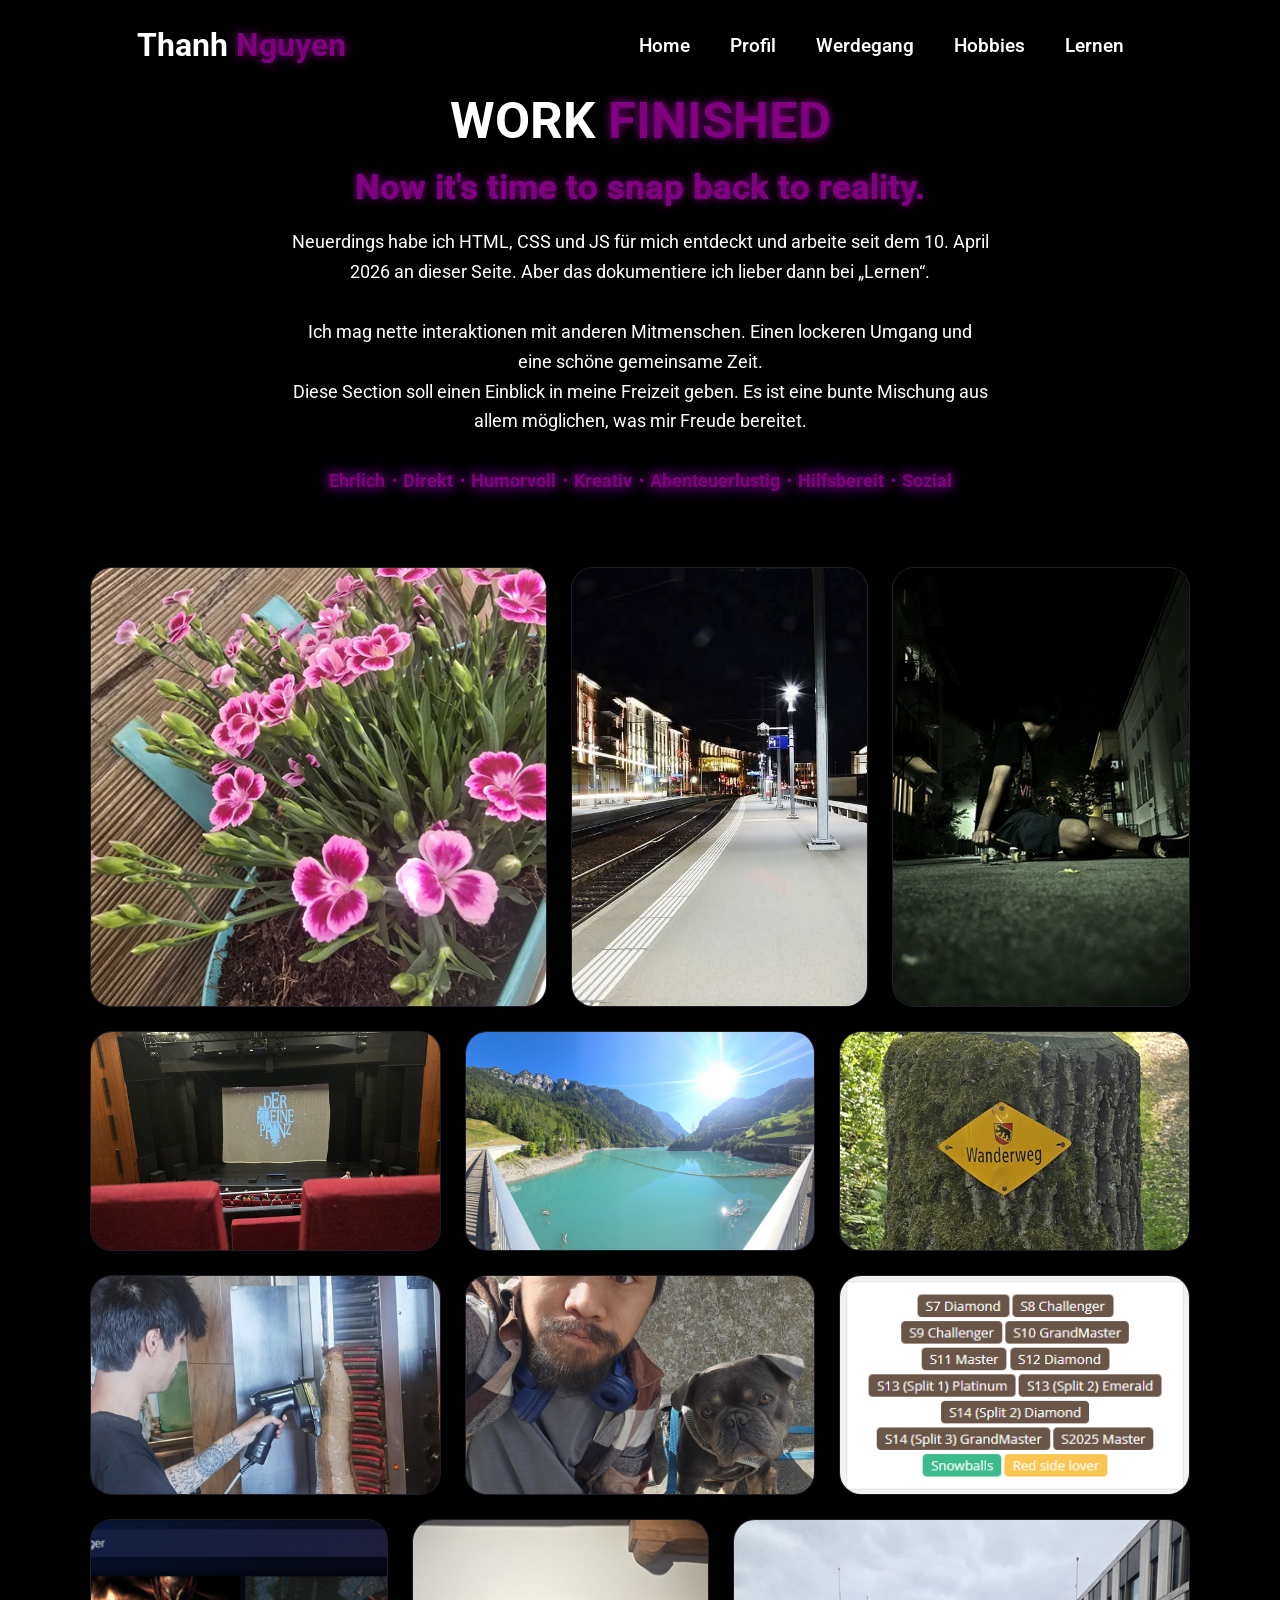
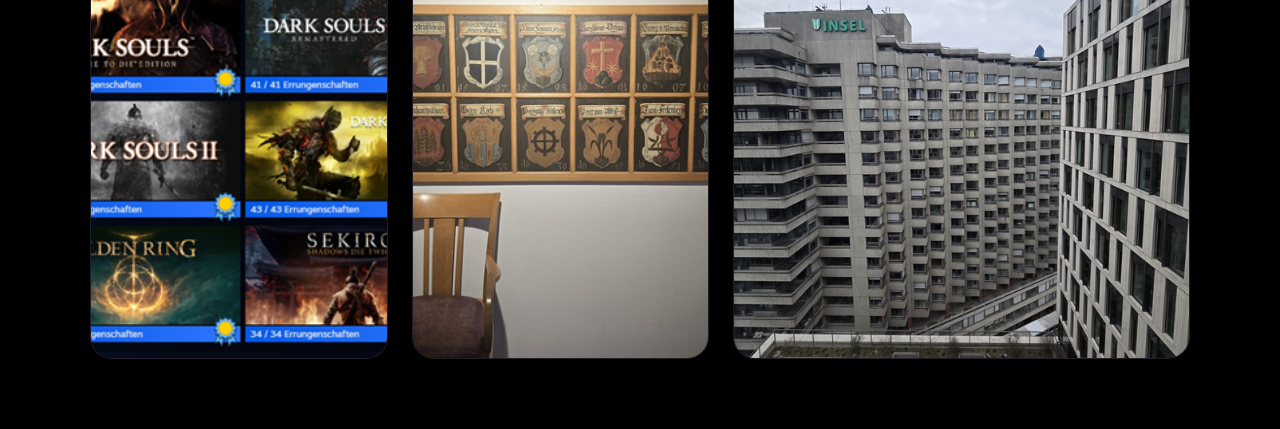
==== commit 8e8c947b: "Add files via upload" ====
--- a/hobbys.html
+++ b/hobbys.html
@@ -45,29 +45,143 @@
 
         <!-- ===== HOBBYS ===== -->
 
-    <section class="hobbys-section">
         <div class="hobbys-container">
 
             <div class="hobbys-content">
                 <h1 class="hobbys-title" data-aos="fade-down" data-aos-delay="900">
-                    Meine <span>Hobbies</span>?
+                    WORK <span> FINISHED</span>
                 </h1>
 
                 <p class="hobbys-subtitle" data-aos="fade-up" data-aos-delay="1000">
-                    Klar!
-                </p>
+                    <span> Now it's time to snap back to reality.
+                    </span>
+                    </p>
 
                 <p class="hobbys-description" data-aos="fade-up" data-aos-delay="1500">
                     Neuerdings habe ich HTML, CSS und JS für mich entdeckt und arbeite seit dem 10. April 2026 an dieser Seite.
                     Aber das dokumentiere ich lieber dann bei „Lernen“.
                     <br>
-                    Ich plane hier eine Galerie zu erstellen.
+                    <br>
+                    
+                     Ich mag nette interaktionen mit anderen Mitmenschen. Einen lockeren Umgang und eine schöne gemeinsame Zeit.
+                     <br> Diese Section soll einen Einblick in meine Freizeit geben. Es ist eine bunte Mischung aus allem möglichen, was mir Freude bereitet.
+                    <br>
+                    <br>
+                    <span class="hobbys-glow">
+                    Ehrlich・Direkt・Humorvoll・Kreativ・Abenteuerlustig・Hilfsbereit・Sozial 
+                    </span>
                 </p>
             </div>
 
         </div>
-    </section>
+<section class="hobby-gallery-section">
+    <div class="hobby-gallery-container">
 
+        <div class="hobby-card large">
+            <img src="images/hobby1.jpg" alt="Hobby">
+            <div class="hobby-info">
+                <h3>Gärtnerei</h3>
+                <p>Ich habe manchmal das Bedürfnis, fremden Menschen zu helfen, ihre Gärten zu pflegen. Das war die erste Pflanze die ich umtopfen durfte.</p>
+            </div>
+        </div>
+
+        <div class="hobby-card wide">
+            <img src="images/hobby2.jpg" alt="Hobby">
+            <div class="hobby-info">
+                <h3>Bauwerke</h3>
+                <p>Auch wenn ich vieles namentlich nicht kenne. Ich mag Menschen errichtete Bauwerke. - Rorschach Hafen</p>
+            </div>
+        </div>
+
+        <div class="hobby-card small">
+            <img src="images/hobby3.jpg" alt="Hobby">
+            <div class="hobby-info">
+                <h3>Skateboard</h3>
+                <p>Manchmal ist skateboarden genau das was ich brauche.</p>
+            </div>
+        </div>
+
+        <div class="hobby-card small">
+            <img src="images/hobby4.jpg" alt="Hobby">
+            <div class="hobby-info">
+                <h3>Der Kleine Prinz</h3>
+                <p>Mein absolutes Lieblingsbuch wurde in ein Musical verwandelt. Dafür bin ich nach Hannover gereist. </p>
+            </div>
+        </div>
+
+        <div class="hobby-card wide">
+            <img src="images/hobby5.jpg" alt="Hobby">
+            <div class="hobby-info">
+                <h3>Heidiland </h3>
+                <p>Zwischen Bergen und Tälern... Ich gehe gerne mal spazieren.</p>
+            </div>
+        </div>
+
+        <div class="hobby-card small">
+            <img src="images/hobby6.jpg" alt="Hobby">
+            <div class="hobby-info">
+                <h3>Bern</h3>
+                <p>Geboren wurde ich in Kanton Bern. Deshalb verbringe ich auch gerne mal Zeit in der Heimat.</p>
+            </div>
+        </div>
+
+        <div class="hobby-card">
+            <img src="images/hobby8.jpg" alt="Hobby">
+            <div class="hobby-info">
+                <h3>Keine Scheu!</h3>
+                <p>Ich mag zwar keinen Döner, aber ich habe keine Scheu davor zu Fragen, wenn ich was ausprobieren will. In diesem Fall: Schneiden.</p>
+            </div>
+        </div>
+        
+                <div class="hobby-card">
+            <img src="images/hobby7.jpg" alt="Hobby">
+            <div class="hobby-info">
+                <h3>Tierfreund</h3>
+                <p>Ich bin ein absoluter Tierfreund und möchte eines Tages einen eigenen Hund haben. Am liebsten einen Berner Sennenhund!</p>
+            </div>
+        </div>
+
+        <div class="hobby-card">
+            <img src="images/hobby9.jpg" alt="Hobby">
+            <div class="hobby-info">
+                <h3>Die Kluft </h3>
+                <p>Auch wenn ich das Spiel nicht mehr spiele.
+                Meine Mehrjährige Erfahrung in der Proliga bezeugen: Teamplay, Ausdauer, strategisches Denken, Kommunikation und die Fähigkeit die Führung zu übernehmen.
+                </p>
+            </div>
+        </div>
+
+        <div class="hobby-card small">
+            <img src="images/hobby10.jpg" alt="Hobby">
+            <div class="hobby-info">
+                <h3>FromSoftware</h3>
+                <p>Ich bin ein Fan von FromSoftware, die Spielereihe zeigt: Ich behalte auch in schwierigen Situationen den Überblick und bleibe gelassen. Zudem die Motivation mich ständig zu bessern.</p>
+            </div>
+        </div>
+
+        <div class="hobby-card wide">
+            <img src="images/hobby11.jpg" alt="Hobby">
+            <div class="hobby-info">
+                <h3>Innenarchitektur</h3>
+                <p>Altstädte anzuschauen kann ziemlich entspannend sein. Ich mag die Atmosphäre dieser Orte. Besonders wenn man die Inneneinrichtung bewundern kann.
+                </p>
+            </div>
+        </div>
+
+        <div class="hobby-card large">
+            <img src="images/hobby12.jpg" alt="Hobby">
+            <div class="hobby-info">
+                <h3>Inselspital Bern</h3>
+                <p>Ich bin ein grosser Bewunderer von Krankenhäusern. Es ist faszinierend, wie sie funktionieren und wie Menschen geholfen wird. Eines Tages möchte ich in einem Krankenhaus arbeiten.</p>
+                </p>
+            </div>
+        </div>
+
+    </div>
+</section>
+
+
+    
 
         <!-- ===== SCRIPTS ===== -->
          
--- a/style.css
+++ b/style.css
@@ -12,27 +12,27 @@
     --color-text-muted: rgba(255, 255, 255, 0.72);
     --color-border: rgba(255, 255, 255, 0.06);
     --color-border-light: rgba(255, 255, 255, 0.08);
-    
+
     --spacing-small: 15px;
     --spacing-medium: 20px;
     --spacing-large: 35px;
     --spacing-xlarge: 80px;
-    
+
     --radius-small: 10px;
     --radius-medium: 16px;
     --radius-large: 20px;
     --radius-xl: 22px;
     --radius-xxl: 28px;
     --radius-full: 50%;
-    
+
     --shadow-sm: 0 0 15px purple;
     --shadow-md: 0 0 20px rgba(128, 0, 255, 0.25);
     --shadow-lg: 0 0 30px purple;
     --shadow-glow: 0 0 15px rgba(128, 0, 255, 0.4);
-    
+
     --backdrop: blur(15px);
     --backdrop-heavy: blur(18px);
-    
+
     --transition-fast: 0.2s linear;
     --transition-base: 0.3s ease;
     --transition-slow: 0.5s ease;
@@ -56,72 +56,17 @@
     color: var(--color-text);
 }
 
-/* ===== COMPONENTS ===== */
-
-/* Social Icons */
-.home-actions{
-    display: flex;
-    justify-content: flex-start;
-}
-
-.social {
-    display: flex;
-    flex-direction: row;
-    gap: 20px;
-}
-
-.social a {
-    width: 55px;
-    height: 55px;
-    border: 2px solid var(--color-primary);
-    border-radius: var(--radius-full);
-    display: flex;
-    align-items: center;
-    justify-content: center;
-    color: var(--color-primary);
-    font-size: 1.5rem;
-    transition: var(--transition-base);
-}
-
-.social a:hover {
-    transform: scale(1.1);
-    background-color: var(--color-primary);
-    color: var(--color-bg);
-    box-shadow: var(--shadow-sm);
-}
-
-/* Button */
-.btn {
-    display: inline-block;
-    padding: 14px 28px;
-    background: var(--color-primary);
-    color: var(--color-text);
-    border-radius: var(--radius-small);
-    font-weight: 700;
-    text-decoration: none;
-    transition: var(--transition-base);
-}
-
-.btn:hover {
-    transform: scale(1.05);
-    background: transparent;
-    border: 2px solid var(--color-primary);
-    color: var(--color-primary);
-    box-shadow: var(--shadow-sm);
-}
-
-section {
-    width: 100%;
-    min-height: 90vh;
-}
-
 a {
     text-decoration: none;
     color: inherit;
 }
 
+section {
+    width: 100%;
+    min-height: 90vh;
+}
+
 /* ===== NAVIGATION ===== */
-
 nav {
     width: 100%;
     height: 10vh;
@@ -195,7 +140,6 @@
 }
 
 /* ===== MENU TOGGLE ===== */
-
 .menu-toggle {
     width: 32px;
     height: 24px;
@@ -219,20 +163,11 @@
     transition: all var(--transition-base);
 }
 
-.menu-toggle.active span:nth-child(1) {
-    transform: translateY(10px) rotate(45deg);
-}
-
-.menu-toggle.active span:nth-child(2) {
-    opacity: 0;
-}
-
-.menu-toggle.active span:nth-child(3) {
-    transform: translateY(-10px) rotate(-45deg);
-}
+.menu-toggle.active span:nth-child(1) { transform: translateY(10px) rotate(45deg); }
+.menu-toggle.active span:nth-child(2) { opacity: 0; }
+.menu-toggle.active span:nth-child(3) { transform: translateY(-10px) rotate(-45deg); }
 
 /* ===== DROPDOWN ===== */
-
 .dropdown {
     position: fixed;
     top: 0;
@@ -249,9 +184,7 @@
     padding: 100px 0 40px 0;
 }
 
-.dropdown.active {
-    transform: translateY(0);
-}
+.dropdown.active { transform: translateY(0); }
 
 .dropdown .links {
     display: flex;
@@ -266,18 +199,62 @@
     font-size: 1.5rem;
 }
 
-.dropdown .links a:hover {
+.dropdown .links a:hover { color: var(--color-primary); }
+
+@media (min-width: 768px) {
+    .dropdown { display: none; }
+}
+
+/* ===== BUTTON ===== */
+.btn {
+    display: inline-block;
+    padding: 14px 28px;
+    background: var(--color-primary);
+    color: var(--color-text);
+    border-radius: var(--radius-small);
+    font-weight: 700;
+    text-decoration: none;
+    transition: var(--transition-base);
+}
+
+.btn:hover {
+    transform: scale(1.05);
+    background: transparent;
+    border: 2px solid var(--color-primary);
     color: var(--color-primary);
-}
-
-@media (min-width: 768px) {
-    .dropdown {
-        display: none;
-    }
+    box-shadow: var(--shadow-sm);
+}
+
+/* ===== SOCIAL ICONS ===== */
+.home-actions { display: flex; justify-content: flex-start; }
+
+.social {
+    display: flex;
+    flex-direction: row;
+    gap: 20px;
+}
+
+.social a {
+    width: 55px;
+    height: 55px;
+    border: 2px solid var(--color-primary);
+    border-radius: var(--radius-full);
+    display: flex;
+    align-items: center;
+    justify-content: center;
+    color: var(--color-primary);
+    font-size: 1.5rem;
+    transition: var(--transition-base);
+}
+
+.social a:hover {
+    transform: scale(1.1);
+    background-color: var(--color-primary);
+    color: var(--color-bg);
+    box-shadow: var(--shadow-sm);
 }
 
 /* ===== HOME ===== */
-
 .home-section {
     width: 100%;
     min-height: auto;
@@ -312,13 +289,9 @@
     display: block;
 }
 
-.home-image:hover {
-    animation: home-grow 1.5s ease-in-out infinite;
-}
-
-.home-content {
-    max-width: 600px;
-}
+.home-image:hover { animation: home-grow 1.5s ease-in-out infinite; }
+
+.home-content { max-width: 600px; }
 
 .home-title {
     font-size: clamp(2rem, 4vw, 3.2rem);
@@ -361,18 +334,11 @@
 }
 
 @keyframes home-grow {
-    0%, 100% {
-        transform: scale(1);
-        box-shadow: 0 0 30px purple;
-    }
-    50% {
-        transform: scale(1.08);
-        box-shadow: var(--shadow-lg);
-    }
+    0%, 100% { transform: scale(1); box-shadow: 0 0 30px purple; }
+    50% { transform: scale(1.08); box-shadow: var(--shadow-lg); }
 }
 
 /* ===== HOBBYS ===== */
-
 .hobbys-section {
     width: 100%;
     min-height: 90vh;
@@ -386,14 +352,14 @@
     width: 100%;
     max-width: 1000px;
     display: flex;
+    flex-direction: column;
     align-items: center;
     justify-content: center;
     text-align: center;
-}
-
-.hobbys-content {
-    max-width: 700px;
-}
+    margin: 0 auto;
+}
+
+.hobbys-content { max-width: 700px; }
 
 .hobbys-title {
     font-size: clamp(2rem, 4vw, 3.2rem);
@@ -406,6 +372,11 @@
     color: var(--color-primary);
     font-weight: bold;
     margin-bottom: var(--spacing-medium);
+
+        text-shadow:
+        0 0 8px purple,
+        0 0 1px rgba(180, 0, 255, 0.8);
+
 }
 
 .hobbys-description {
@@ -415,7 +386,6 @@
 }
 
 /* ===== LERNEN ===== */
-
 .lernen-section {
     width: 100%;
     padding: 80px var(--spacing-medium);
@@ -423,7 +393,7 @@
 
 .lernen-hero {
     width: 100%;
-    max-width: var(--lernen-content-widht);
+    max-width: var(--lernen-content-width);
     margin: 0 auto 40px auto;
     padding: 0 20px;
     text-align: center;
@@ -437,11 +407,10 @@
 
 .lernen-hero-description {
     max-width: 800px;
-    margin: 0 auto 12px auto;
+    margin: 0 auto 14px auto;
     font-size: 1.1rem;
     line-height: 1.6;
     color: var(--color-text);
-    margin-bottom: 14px;
 }
 
 .lernen-hero-subtitle {
@@ -459,8 +428,71 @@
     gap: 34px;
 }
 
+.lernen-box {
+    width: 100%;
+    max-width: 1000px;
+    height: auto;
+}
+
+.lernen-row {
+    display: grid;
+    grid-template-columns: 180px 1fr;
+    gap: 35px;
+    align-items: center;
+}
+
+.lernen-row.reverse { grid-template-columns: 1fr 180px; }
+.lernen-row.reverse .lernen-text { order: 1; }
+.lernen-row.reverse .lernen-image { order: 2; }
+
+.lernen-image {
+    display: flex;
+    justify-content: flex-start;
+    align-items: center;
+    width: clamp(120px, 20vw, 220px);
+    height: auto;
+    padding: 2rem;
+    margin-left: -10px;
+}
+
+.lernen-image img {
+    max-width: 100%;
+    max-height: 100%;
+    object-fit: contain;
+    display: block;
+    transition: transform var(--transition-base);
+}
+
+.lernen-box:hover .lernen-image img { transform: scale(1.08); }
+
+.lernen-text { min-width: 0; width: 100%; }
+
+.lernen-title {
+    color: var(--color-primary);
+    font-size: 2rem;
+    margin-bottom: 14px;
+    text-align: left;
+}
+
+.lernen-description {
+    color: var(--color-text);
+    line-height: 1.7;
+    font-size: 1.05rem;
+    text-align: left;
+    font-family: sans-serif;
+}
+
+.lernen-divider {
+    width: 100%;
+    height: 1px;
+    background: linear-gradient(to right, transparent, rgba(180, 0, 255, 0.5), transparent);
+}
+
+.lernen-box .lernen-title {
+    color: #c000c0;
+    text-shadow: 0 0 12px purple;}
+
 /* ===== GLASS BOX ===== */
-
 .lernen-box,
 .werdegang-language,
 .werdegang-personalien,
@@ -501,9 +533,9 @@
     padding: 2px;
     background: conic-gradient(from var(--lernen-angle, 0deg), #8a2be2, #1e90ff, #8a2be2, #1e90ff, #8a2be2);
     -webkit-mask: linear-gradient(#000 0 0) content-box, linear-gradient(#000 0 0);
-    box-shadow: 0 10px 28px rgba(0, 0, 0, 0.35), inset 0 1px 0 rgba(255, 255, 255, 0.04);
     -webkit-mask-composite: xor;
     mask-composite: exclude;
+    box-shadow: 0 10px 28px rgba(0, 0, 0, 0.35), inset 0 1px 0 rgba(255, 255, 255, 0.04);
     opacity: 0;
     pointer-events: none;
     transition: opacity var(--transition-base);
@@ -549,1209 +581,7 @@
     to { --lernen-angle: 360deg; }
 }
 
-/* ===== LERNEN CONTENT ===== */
-
-.lernen-row {
-    display: grid;
-    grid-template-columns: 180px 1fr;
-    gap: 35px;
-    align-items: center;
-}
-
-.lernen-row.reverse {
-    grid-template-columns: 1fr 180px;
-}
-
-.lernen-row.reverse .lernen-text {
-    order: 1;
-}
-
-.lernen-row.reverse .lernen-image {
-    order: 2;
-}
-
-.lernen-image {
-    display: flex;
-    justify-content: flex-start;
-    align-items: center;
-    width: clamp(120px, 20vw, 220px);
-    height: auto;
-    padding: 2rem;
-    margin-left: -10px;
-}
-
-.lernen-image img {
-    max-width: 100%;
-    max-height: 100%;
-    object-fit: contain;
-    display: block;
-    transition: transform var(--transition-base);
-}
-
-.lernen-box:hover .lernen-image img {
-    transform: scale(1.08);
-}
-
-.lernen-text {
-    min-width: 0;
-    width: 100%;
-}
-
-.lernen-title {
-    color: var(--color-primary);
-    font-size: 2rem;
-    margin-bottom: 14px;
-    text-align: left;
-}
-
-.lernen-description {
-    color: var(--color-text);
-    line-height: 1.7;
-    font-size: 1.05rem;
-    text-align: left;
-    font-family: sans-serif;
-}
-
-
-/* ===== RESPONSIVE ===== */
-
-@media (max-width: 768px) {
-    .lernen-row,
-    .lernen-row.reverse {
-        display: flex;
-        flex-direction: column;
-        align-items: center;
-        justify-content: center;
-        gap: var(--spacing-medium);
-        text-align: center;
-    }
-
-    .lernen-row .lernen-image,
-    .lernen-row.reverse .lernen-image {
-        order: 1;
-        width: 140px;
-        height: 140px;
-        margin: 0 auto;
-    }
-
-    .lernen-row .lernen-text,
-    .lernen-row.reverse .lernen-text {
-        order: 2;
-        width: 100%;
-    }
-
-    .lernen-title,
-    .lernen-description {
-        text-align: center;
-    }
-
-    .home-container {
-        flex-direction: column;
-        text-align: center;
-        gap: 40px;
-    }
-
-    .home-actions {
-        justify-content: center;
-    }
-
-    .home-content {
-        max-width: 100%;
-    }
-
-    .home-image {
-        width: 250px;
-        height: 250px;
-    }
-
-    nav .logo {
-        position: absolute;
-        top: 50%;
-        left: var(--spacing-small);
-        transform: translateY(-50%);
-        font-size: 1.5rem;
-    }
-
-    .nav-container .links {
-        display: none;
-    }
-
-    .menu-toggle {
-        display: flex;
-    }
-
-    .profil-container {
-        flex-direction: column;
-        text-align: center;
-        gap: 35px;
-    }
-
-    .profil-text {
-        max-width: 100%;
-        align-items: center;
-    }
-
-    .profil-actions {
-        justify-content: center;
-    }
-
-    .profil-image img {
-        width: 250px;
-        height: 250px;
-    }
-
-    .glass-box {
-        padding: 26px 18px;
-        border-radius: var(--radius-large);
-    }
-
-    .glass-box::before,
-    .glass-box::after {
-        border-radius: var(--radius-large);
-    }
-
-    .profil-extra-title {
-        margin-bottom: var(--spacing-medium);
-    }
-
-    .profil-extra-text {
-        font-size: 0.98rem;
-        line-height: 1.75;
-        text-align: left;
-    }
-
-    .werdegang-section {
-        padding: 30px 16px 60px;
-    }
-
-    .werdegang-header {
-        flex-direction: column;
-        text-align: center;
-        gap: 30px;
-    }
-
-    .werdegang-content {
-        display: flex;
-        flex-direction: column;
-        align-items: center;
-    }
-
-    .werdegang-actions {
-        justify-content: center;
-    }
-
-    .werdegang-columns {
-        grid-template-columns: 1fr;
-        gap: var(--spacing-medium);
-    }
-
-    .werdegang-container {
-        padding: 35px 25px;
-        gap: 35px;
-    }
-
-    .werdegang-language-list .lang {
-        grid-template-columns: 120px auto;
-        justify-content: center;
-        margin-left: auto;
-        margin-right: auto;
-    }
-}
-
-/* ===== BOX ANIMATION ===== */
-
-.profilanimation-box {
-    width: 160px;
-    aspect-ratio: 1/1;
-    height: auto;
-    position: relative;
-    display: flex;
-    justify-content: center;
-    align-items: center;
-    background-color: transparent;
-    border-radius: var(--radius-medium);
-    overflow: hidden;
-    margin: 0 auto;
-    transition: transform var(--transition-slow), box-shadow var(--transition-base);
-    transform-origin: center;
-}
-
-.profilanimation-box h2 {
-    pointer-events: none;
-}
-
-.profilanimation-box-h1 {
-    position: relative;
-    z-index: 2;
-    width: 100%;
-    padding: 0 12px;
-    margin: 0;
-    display: flex;
-    justify-content: center;
-    align-items: center;
-    text-align: center;
-    color: var(--color-text);
-    font-size: clamp(1.1rem, 1.8vw, 1.8rem);
-    line-height: 1.15;
-    letter-spacing: 1px;
-    word-break: break-word;
-    overflow-wrap: break-word;
-}
-
-.profilanimation-box::before {
-    content: "";
-    position: absolute;
-    width: 120px;
-    height: 140%;
-    background: linear-gradient(purple, #8a2be2, #1e90ff, blue, purple);
-    animation: rotateBorder 2.5s linear infinite;
-}
-
-.profilanimation-box::after {
-    content: "";
-    position: absolute;
-    inset: 4px;
-    background-color: transparent;
-    border-radius: var(--radius-medium);
-    z-index: 1;
-}
-
-.profilanimation-box:hover {
-    transform: scale(1.02);
-    box-shadow: var(--shadow-glow);
-}
-
-.profilanimation-box.scale:hover {
-    transform: scale(1.25);
-}
-
-.profilanimation-box.move:hover {
-    transform: translateX(50px);
-    transition: 2s ease;
-}
-
-.profilanimation-box.rotate:hover {
-    transform: rotate(360deg);
-    transition: 2s ease repeat infinite;
-}
-
-.profilanimation-box.tilt:hover {
-    transform: rotateY(25deg) rotateX(10deg);
-}
-
-.profilanimation-box.scaleX:hover {
-    transform: scaleX(1.4);
-}
-
-.profilanimation-box.scaleY:hover {
-    transform: scaleY(1.4);
-}
-
-.profilanimation-box:hover {
-    box-shadow: 0 0 15px purple, 0 0 30px blue;
-}
-
-@keyframes rotateBorder {
-    from { transform: rotate(0deg); }
-    to { transform: rotate(360deg); }
-}
-
-/* ===== SPOTIFY ===== */
-
-.spotify-box {
-    width: 100%;
-    max-width: 100%;
-    padding: 10px;
-    border-radius: var(--radius-large);
-    background: rgba(18, 14, 28, 0.6);
-    display: flex;
-    gap: 10px;
-    justify-content: center;
-    align-items: center;
-    overflow: hidden;
-    flex-wrap: wrap;
-}
-
-.spotify-box iframe {
-    display: block;
-    width: 100%;
-    flex: 1 1 300px;
-    max-width: 100%;
-    height: 152px;
-    border: none;
-    border-radius: var(--radius-large);
-    background: transparent;
-    box-shadow: var(--shadow-md);
-}
-
-@media (max-width: 768px) {
-    .spotify-box {
-        padding: 8px;
-    }
-
-    .spotify-box iframe {
-        width: 100%;
-        height: 152px;
-    }
-}
-
-@media (max-width: 480px) {
-    .spotify-box {
-        padding: 6px;
-        border-radius: 14px;
-    }
-
-    .spotify-box iframe {
-        border-radius: 14px;
-        height: 152px;
-    }
-}
-
-
-/* ===== WERDEGANG ===== */
-
-.werdegang-section {
-    width: 100%;
-    min-height: 100vh;
-    padding: 40px var(--spacing-medium) 80px;
-    display: flex;
-    justify-content: center;
-}
-
-.werdegang-container {
-    position: relative;
-    max-width: 1100px;
-    width: 100%;
-    margin: 0 auto;
-    padding: 50px 40px;
-    border-radius: var(--radius-xxl);
-    display: flex;
-    flex-direction: column;
-    gap: 45px;
-    background: rgba(20, 18, 24, 0.72);
-    backdrop-filter: var(--backdrop-heavy);
-    -webkit-backdrop-filter: var(--backdrop-heavy);
-    border: 1px solid var(--color-border-light);
-    box-shadow: 0 10px 35px rgba(0, 0, 0, 0.45), inset 0 1px 0 rgba(255, 255, 255, 0.04);
-    overflow: hidden;
-    isolation: isolate;
-}
-
-.werdegang-container::before {
-    content: "";
-    position: absolute;
-    inset: 0;
-    border-radius: var(--radius-xxl);
-    padding: 2px;
-    background: linear-gradient(135deg, rgba(128, 0, 128, 0.95), rgba(206, 88, 255, 0.95), rgba(128, 0, 128, 0.95));
-    -webkit-mask: linear-gradient(#000 0 0) content-box, linear-gradient(#000 0 0);
-    -webkit-mask-composite: xor;
-    mask-composite: exclude;
-    pointer-events: none;
-    animation: purpleBreath 3.5s ease-in-out infinite;
-    filter: blur(0.5px);
-}
-
-.werdegang-container::after {
-    content: "";
-    position: absolute;
-    inset: 0;
-    border-radius: var(--radius-xxl);
-    background: radial-gradient(circle at top center, rgba(180, 80, 255, 0.12), transparent 60%);
-    pointer-events: none;
-    z-index: -1;
-}
-
-@keyframes purpleBreath {
-    0% {
-        opacity: 0.45;
-        box-shadow: 0 0 8px rgba(128, 0, 128, 0.25);
-    }
-    50% {
-        opacity: 1;
-        box-shadow: 0 0 18px rgba(180, 0, 255, 0.45), 0 0 35px rgba(140, 0, 255, 0.25);
-    }
-    100% {
-        opacity: 0.45;
-        box-shadow: 0 0 8px rgba(128, 0, 128, 0.25);
-    }
-}
-
-.werdegang-profil {
-    width: 100%;
-}
-
-.werdegang-header {
-    display: flex;
-    align-items: center;
-    gap: 40px;
-}
-
-.werdegang-image {
-    width: 280px;
-    aspect-ratio: 1 / 1;
-    position: relative;
-    border-radius: var(--radius-full);
-    overflow: hidden;
-    flex-shrink: 0;
-    display: flex;
-    justify-content: center;
-    align-items: center;
-    transition: transform var(--transition-base);
-}
-
-.werdegang-image:hover {
-    transform: scale(1.04);
-}
-
-.werdegang-image::before {
-    content: "";
-    position: absolute;
-    inset: -18px;
-    border-radius: var(--radius-full);
-    background: conic-gradient(from 0deg, transparent 0deg, purple 90deg, #d15cff 180deg, blue 270deg, transparent 360deg);
-    animation: werdegang-ring-rotate 4s linear infinite;
-    filter: blur(10px);
-    opacity: 0.95;
-}
-
-.werdegang-image::after {
-    content: "";
-    position: absolute;
-    inset: 8px;
-    border-radius: var(--radius-full);
-    background: rgba(12, 10, 15, 0.9);
-    z-index: 1;
-}
-
-.werdegang-image img {
-    position: relative;
-    z-index: 2;
-    width: calc(100% - 18px);
-    height: calc(100% - 18px);
-    object-fit: cover;
-    border-radius: var(--radius-full);
-    display: block;
-}
-
-@keyframes werdegang-ring-rotate {
-    from { transform: rotate(0deg); }
-    to { transform: rotate(360deg); }
-}
-
-.werdegang-content {
-    flex: 1;
-    min-width: 0;
-}
-
-.werdegang-name {
-    margin-bottom: 15px;
-    line-height: 1;
-}
-
-.werdegang-firstname {
-    display: block;
-    color: var(--color-text);
-    font-weight: 200;
-    font-size: clamp(1.6rem, 5vw, 3.6rem);
-    text-transform: uppercase;
-}
-
-.werdegang-lastname {
-    display: block;
-    color: var(--color-primary);
-    font-weight: 700;
-    font-size: clamp(2rem, 6vw, 4rem);
-    text-transform: uppercase;
-    text-shadow: 0 0 10px var(--color-primary);
-}
-
-.werdegang-title {
-    color: var(--color-primary);
-    font-weight: 900;
-    font-size: clamp(1.3rem, 3vw, 2rem);
-    text-transform: uppercase;
-    text-shadow: 0 0 5px var(--color-primary);
-    margin-bottom: 15px;
-}
-
-.werdegang-description {
-    color: var(--color-text-secondary);
-    font-size: 1rem;
-    line-height: 1.75;
-    margin-bottom: var(--spacing-medium);
-}
-
-.werdegang-actions {
-    display: flex;
-    align-items: center;
-    gap: var(--spacing-medium);
-    flex-wrap: wrap;
-}
-
-.werdegang-columns {
-    display: grid;
-    grid-template-columns: 1fr 1fr;
-    gap: 28px;
-}
-
-.werdegang-group-1,
-.werdegang-group-2 {
-    display: flex;
-    flex-direction: column;
-    gap: 24px;
-}
-
-.werdegang-language,
-.werdegang-personalien,
-.werdegang-ref,
-.werdegang-kenntnisse,
-.werdegang-kenpro,
-.werdegang-proken,
-.werdegang-kompetenzen,
-.werdegang-bildung,
-.werdegang-erfahrungen {
-    padding: 24px 22px;
-}
-
-.werdegang-language:hover,
-.werdegang-personalien:hover,
-.werdegang-ref:hover,
-.werdegang-kenpro:hover,
-.werdegang-proken:hover,
-.werdegang-kenntnisse:hover,
-.werdegang-kompetenzen:hover,
-.werdegang-bildung:hover,
-.werdegang-erfahrungen:hover {
-    transform: scale(1.07);
-}
-
-.werdegang-language:hover::before,
-.werdegang-personalien:hover::before,
-.werdegang-ref:hover::before,
-.werdegang-kenpro:hover::before,
-.werdegang-proken:hover::before,
-.werdegang-kenntnisse:hover::before,
-.werdegang-kompetenzen:hover::before,
-.werdegang-bildung:hover::before,
-.werdegang-erfahrungen:hover::before {
-    opacity: 1;
-    animation: glowBorder 2s linear infinite;
-}
-
-.werdegang-language-list {
-    margin-bottom: 0;
-}
-
-.werdegang-language-list .lang {
-    display: grid;
-    grid-template-columns: 140px auto;
-    column-gap: var(--spacing-medium);
-    max-width: 350px;
-    margin-bottom: 6px;
-    line-height: 1.4;
-    color: var(--color-text);
-}
-
-.werdegang-skills {
-    margin-left: var(--spacing-medium);
-    margin-top: 10px;
-    margin-bottom: 15px;
-}
-
-.werdegang-skills li {
-    margin-bottom: 8px;
-    line-height: 1.5;
-    color: var(--color-text);
-}
-
-.werdegang-pretitle {
-    color: var(--color-text-muted);
-    font-weight: 500;
-    font-size: 1rem;
-    margin-bottom: 6px;
-    margin-top: 12px;
-}
-
-.werdegang-item {
-    margin-bottom: 18px;
-}
-
-.werdegang-item:last-child {
-    margin-bottom: 0;
-}
-
-.werdegang-item-subtitle {
-    color: var(--color-text);
-    font-size: 1.08rem;
-    font-weight: 700;
-    line-height: 1.5;
-    margin-bottom: 8px;
-}
-
-/* ===== RESPONSIVE ===== */
-
-@media (max-width: 900px) {
-    .werdegang-section {
-        padding: 30px 16px 60px;
-    }
-
-    .werdegang-header {
-        flex-direction: column;
-        text-align: center;
-        gap: 30px;
-    }
-
-    .werdegang-content {
-        display: flex;
-        flex-direction: column;
-        align-items: center;
-    }
-
-    .werdegang-actions {
-        justify-content: center;
-    }
-
-    .werdegang-columns {
-        grid-template-columns: 1fr;
-        gap: 22px;
-    }
-
-    .werdegang-container {
-        padding: 35px 25px;
-        gap: 35px;
-    }
-
-    .werdegang-language-list .lang {
-        grid-template-columns: 120px auto;
-        justify-content: center;
-        margin-left: auto;
-        margin-right: auto;
-    }
-}
-
-@media (max-width: 600px) {
-    .werdegang-image {
-        width: 220px;
-        height: 220px;
-    }
-
-    .werdegang-container {
-        padding: 24px 16px;
-        border-radius: 22px;
-    }
-
-    .werdegang-container::before,
-    .werdegang-container::after {
-        border-radius: 22px;
-    }
-
-    .werdegang-language,
-    .werdegang-personalien,
-    .werdegang-ref,
-    .werdegang-kenpro,
-    .werdegang-proken,
-    .werdegang-kenntnisse,
-    .werdegang-bildung,
-    .werdegang-erfahrungen {
-        padding: 18px 16px;
-        border-radius: 16px;
-    }
-
-    .werdegang-title {
-        font-size: 1.2rem;
-    }
-
-    .werdegang-description,
-    .werdegang-item-subtitle,
-    .werdegang-pretitle {
-        font-size: 0.95rem;
-    }
-
-    .werdegang-language-list .lang {
-        grid-template-columns: 100px auto;
-        column-gap: 12px;
-        max-width: 100%;
-    }
-
-    .werdegang-skills {
-        margin-left: 18px;
-    }
-}
-
-@media (max-width: 420px) {
-    .werdegang-section {
-        padding: 20px 10px 45px;
-    }
-
-    .werdegang-image {
-        width: 190px;
-        height: 190px;
-    }
-
-    .werdegang-container {
-        padding: 20px 14px;
-    }
-
-    .werdegang-firstname {
-        font-size: 1.45rem;
-    }
-
-    .werdegang-lastname {
-        font-size: 1.8rem;
-    }
-
-    .werdegang-language-list .lang {
-        grid-template-columns: 90px auto;
-    }
-}
-
-/* ===== PROFIL ===== */
-
-.profil-section {
-    width: 100%;
-    min-height: 100vh;
-    padding: 40px 20px 80px;
-}
-
-.profil-container {
-    max-width: 1200px;
-    margin: 0 auto;
-    display: flex;
-    align-items: center;
-    justify-content: center;
-    gap: 60px;
-    flex-wrap: wrap;
-}
-
-.profil-image {
-    flex-shrink: 0;
-}
-
-.profil-image img {
-    width: 320px;
-    height: 320px;
-    object-fit: cover;
-    border-radius: 50%;
-    display: block;
-    box-shadow: 0 0 30px purple;
-    transition: transform 0.3s ease;
-}
-
-.profil-image img:hover {
-    transform: scale(1.03);
-}
-
-.profil-text {
-    max-width: 650px;
-    display: flex;
-    flex-direction: column;
-    justify-content: center;
-}
-
-.profil-title {
-    font-size: clamp(2rem, 4vw, 3.2rem);
-    margin-bottom: 10px;
-    color: white;
-}
-
-.profil-title span {
-    color: purple;
-    text-shadow: 0 0 10px purple;
-}
-
-.profil-subtitle {
-    font-size: clamp(1.6rem, 3vw, 2.4rem);
-    font-weight: bold;
-    color: purple;
-    margin-bottom: 15px;
-}
-
-.profil-description {
-    font-size: 1.1rem;
-    line-height: 1.6;
-    color: white;
-    margin-bottom: 25px;
-}
-
-.profil-actions {
-    display: flex;
-    align-items: center;
-    gap: 20px;
-    flex-wrap: wrap;
-}
-
-/* ===== ÜBER MICH / GLASBOX ===== */
-.profil-extra {
-    width: 100%;
-    display: flex;
-    justify-content: center;
-    padding: 40px 20px 80px;
-}
-
-.profil-extra-inner {
-    width: 100%;
-    max-width: 1000px;
-    display: flex;
-    flex-direction: column;
-    gap: 8px;
-}
-
-.glass-box {
-    position: relative;
-    padding: 30px 30px;
-    border-radius: 24px;
-
-    background: rgba(255, 255, 255, 0.06);
-    backdrop-filter: blur(16px);
-    -webkit-backdrop-filter: blur(16px);
-
-    border: 1px solid rgba(255, 255, 255, 0.08);
-    box-shadow:
-        0 8px 32px rgba(0, 0, 0, 0.45),
-        inset 0 1px 0 rgba(255, 255, 255, 0.05);
-
-    overflow: hidden;
-    isolation: isolate;
-    margin: 0;
-}
-
-/* breath purple border */
-.glass-box::before {
-    content: "";
-    position: absolute;
-    inset: 0;
-    border-radius: 24px;
-    padding: 2px;
-    background: linear-gradient(135deg,
-        rgba(128, 0, 128, 0.95),
-        rgba(210, 80, 255, 0.95),
-        rgba(128, 0, 128, 0.95)
-    );
-
-    -webkit-mask:
-        linear-gradient(#000 0 0) content-box,
-        linear-gradient(#000 0 0);
-    -webkit-mask-composite: xor;
-    mask-composite: exclude;
-
-    pointer-events: none;
-    animation: purpleBreath 3.5s ease-in-out infinite;
-    filter: blur(0.5px);
-}
-
-/* GLASSBOX GLOW */
-.glass-box::after {
-    content: "";
-    position: absolute;
-    inset: 0;
-    border-radius: 24px;
-    background: radial-gradient(circle at top center, rgba(180, 80, 255, 0.12), transparent 60%);
-    pointer-events: none;
-    z-index: -1;
-}
-
-@keyframes purpleBreath {
-    0% {
-        opacity: 0.45;
-        box-shadow: 0 0 8px rgba(128, 0, 128, 0.25);
-    }
-    50% {
-        opacity: 1;
-        box-shadow:
-            0 0 18px rgba(180, 0, 255, 0.45),
-            0 0 35px rgba(140, 0, 255, 0.25);
-    }
-    100% {
-        opacity: 0.45;
-        box-shadow: 0 0 8px rgba(128, 0, 128, 0.25);
-    }
-}
-
-.profil-extra-title {
-    text-align: center;
-    color: purple;
-    font-size: clamp(2rem, 4vw, 3rem);
-    margin-bottom: 28px;
-    font-weight: 700;
-}
-
-.profil-extra-text {
-    color: rgba(255, 255, 255, 0.96);
-    font-size: 1.15rem;
-    line-height: 1.9;
-    text-align: left;
-    word-break: break-word;
-}
-
-/* ===== RESPONSIVE GLASSBOX ===== */
-@media (max-width: 992px) {
-    .glass-box {
-        padding: 32px 26px;
-    }
-
-    .profil-extra-text {
-        font-size: 1.05rem;
-        line-height: 1.8;
-    }
-}
-
-@media (max-width: 768px) {
-    .profil-extra {
-        padding: 30px 14px 60px;
-    }
-
-    .glass-box {
-        padding: 26px 18px;
-        border-radius: 20px;
-    }
-
-    .glass-box::before,
-    .glass-box::after {
-        border-radius: 20px;
-    }
-
-    .profil-extra-title {
-        margin-bottom: 20px;
-    }
-
-    .profil-extra-text {
-        font-size: 0.98rem;
-        line-height: 1.75;
-        text-align: left;
-    }
-}
-
-@media (max-width: 480px) {
-    .glass-box {
-        padding: 22px 16px;
-    }
-
-    .profil-extra-text {
-        font-size: 0.94rem;
-        line-height: 1.7;
-    }
-}
-
-/* ===== RESPONSIVE PROFIL ===== */
-
-@media (max-width: 900px) {
-    .profil-container {
-        flex-direction: column;
-        text-align: center;
-        gap: 35px;
-    }
-
-    .profil-text {
-        max-width: 100%;
-        align-items: center;
-    }
-
-    .profil-actions {
-        justify-content: center;
-    }
-
-    .profil-image img {
-        width: 250px;
-        height: 250px;
-    }
-
-    .profil-extra {
-        margin-top: 50px;
-    }
-
-    .profil-extra-inner {
-        max-width: 100%;
-    }
-
-    .profil-extra-title {
-        text-align: center;
-    }
-
-    .profil-extra-text {
-        text-align: center;
-    }
-}
-/* ===== ANIMATION BOX ===== */
-
-.profilanimation-box {
-    width: 160px;
-    aspect-ratio: 1/1;
-    height: auto;
-    position: relative;
-    display: flex;
-    justify-content: center;
-    align-items: center;
-    background-color: transparent;
-    border-radius: 16px;
-    overflow: hidden;
-    margin: 0 auto;
-}
-
-.profilanimation-box-h1 {
-    position: relative;
-    z-index: 2;
-    color: white;
-    font-size: 40px;
-    letter-spacing: 2px;
-    text-align: center;
-    text-shadow: 2px 2px 2px black;
-}
-
-.profilanimation-box:hover {
-    transform: scale(1.05);
-    box-shadow: 0 0 15px purple;
-    transition: 0.3s ease;
-}
-
-.profilanimation-box::before {
-    content: "";
-    position: absolute;
-    width: 140px;
-    height: 140%;
-    background: linear-gradient(purple, blue);
-    animation: rotate 2s linear infinite;
-}
-
-.profilanimation-box::after {
-    content: "";
-    position: absolute;
-    inset: 5px;
-    background-color: black;
-    border-radius: 16px;
-}
-
-@keyframes rotate {
-    from {
-        transform: rotate(0deg);
-    }
-    to {
-        transform: rotate(360deg);
-    }
-}
-
-/* ===== RESPONSIVE ===== */
-
-@media (max-width: 900px) {
-    .profil-container {
-        flex-direction: column;
-        text-align: center;
-    }
-
-    .profil-text {
-        max-width: 100%;
-        align-items: center;
-    }
-
-    .profil-actions {
-        justify-content: center;
-    }
-
-    .profil-image img {
-        width: 250px;
-        height: 250px;
-    }
-}
-
-@media (max-width: 768px) {
-    nav .logo {
-        position: absolute;
-        top: 16px;
-        left: 15px;
-        font-size: 1.5rem;
-    }
-
-    .nav-container .links {
-        display: none;
-    }
-
-    .home-container {
-        flex-direction: column;
-        justify-content: center;
-        gap: 100px;
-    }
-
-    .home-content {
-        width: 80%;
-    }
-
-    .home-social a {
-        width: 2.5rem;
-        height: 2.5rem;
-        font-size: 1.5rem;
-    }
-
-.home-image {
-    width: min(380px, 80vw);
-    aspect-ratio: 1 / 1;
-    border-radius: 50%;
-    overflow: hidden;
-    box-shadow: 0 0 50px purple;
-    transition: transform 0.3s ease;
-}
-
-.home-image:hover {
-    animation: home-grow 1.5s ease-in-out infinite;
-}
-
-@keyframes home-grow {
-    0% {
-        transform: scale(1);
-        box-shadow: 0 0 30px purple;
-    }
-    50% {
-        transform: scale(1.08);
-        box-shadow: 0 0 70px purple;
-    }
-    100% {
-        transform: scale(1);
-        box-shadow: 0 0 30px purple;
-    }
-}
-    }
-
-    .lernen-container {
-        grid-template-columns: 1fr;
-    }
-
-
-    .lernen-1 { order: 1; }
-    .lernen-2 { order: 2; }
-    .lernen-3 { order: 3; }
-    .lernen-4 { order: 4; }
-    .lernen-5 { order: 5; }
-    .lernen-6 { order: 6; }
-    .lernen-7 { order: 7; }
-    .lernen-8 { order: 8; }
-    .lernen-9 { order: 9; }
-    .lernen-10 { order: 10; }
-
-    .werdegang-container {
-        width: 100%;
-        grid-template-columns: 1fr;
-        padding: 3rem;
-        gap: 7rem;
-    }
-
-/* ===== RESPONSIVE ===== */
-
-@media (max-width: 400px) {
-    .home-image {
-        width: 50%;
-        height: 40%;
-    }
-
-    .home-content {
-        width: 80%;
-    }
-
-    .home-button {
-        margin-top: 15px;
-    }
-}
-
-
-/* ===== WRAPPER ===== */
+/* ===== LERNEN TABS ===== */
 .lernen-tabs-wrapper {
     display: flex;
     justify-content: center;
@@ -1762,41 +592,27 @@
     flex-wrap: wrap;
     justify-content: center;
     gap: 14px;
-
     max-width: 800px;
 }
 
-.lernen-tabs-scroll::-webkit-scrollbar {
-    display: none;
-}
-
-
-/* ===== TAB GLASS ===== */
+.lernen-tabs-scroll::-webkit-scrollbar { display: none; }
+
 .lernen-tab {
     flex-shrink: 0;
     padding: 16px 32px;
     border-radius: 50px;
-
-    /* GLASS */
     background: rgba(20, 10, 40, 0.6);
     backdrop-filter: blur(16px);
-
-    /* BORDER */
     border: 1px solid rgba(180, 120, 255, 0.3);
-
-    color: rgba(255,255,255,0.7);
+    color: rgba(255, 255, 255, 0.7);
     font-size: 1rem;
     font-weight: 500;
-
     position: relative;
     overflow: hidden;
-
     cursor: pointer;
     transition: all 0.3s ease;
 }
 
-
-/* ===== GLOW ===== */
 .lernen-tab::before {
     content: "";
     position: absolute;
@@ -1809,7 +625,6 @@
     animation: neonMove 6s linear infinite;
 }
 
-/* ===== INNER GLASS ===== */
 .lernen-tab::after {
     content: "";
     position: absolute;
@@ -1819,40 +634,31 @@
     z-index: -1;
 }
 
-/* ===== HOVER ===== */
 .lernen-tab:hover {
     color: white;
     transform: translateY(-2px);
     box-shadow: 0 0 20px rgba(140, 0, 255, 0.5);
 }
 
-/* ===== ACTIVE ===== */
 .lernen-tab.active {
     color: white;
-    box-shadow:
-        0 0 15px rgba(150, 0, 255, 0.6),
-        0 0 30px rgba(0, 120, 255, 0.4);
-}
-
-/* ===== CLICK ===== */
-.lernen-tab:active {
-    transform: scale(0.95);
-}
-
-/* ===== ANIMATION ===== */
+    box-shadow: 0 0 15px rgba(150, 0, 255, 0.6), 0 0 30px rgba(0, 120, 255, 0.4);
+}
+
+.lernen-tab:active { transform: scale(0.95); }
+
 @keyframes neonMove {
-    0% { background-position: 0% }
-    100% { background-position: 300% }
-}
-
-
-/* ===== SLIDER ===== */
+    0% { background-position: 0%; }
+    100% { background-position: 300%; }
+}
+
+/* ===== TAB SLIDER ===== */
 .tab-slider {
     width: 100%;
-    max-width: var(--lernen-content-width);
     max-width: 1000px;
     margin: 0 auto;
     overflow: hidden;
+    gap: 30px;
 }
 
 .tab-track {
@@ -1866,12 +672,11 @@
     min-width: 100%;
     display: flex;
     justify-content: center;
-    padding: 40px 0;
+    padding: 15px 15px;
 }
 
 .tab-slide .lernen-box {
-    margin: 0 10px; 
- 
+    margin: 0 auto;
 }
 
 .tab-slide .lernen-container {
@@ -1882,9 +687,6 @@
     flex-direction: column;
     gap: 35px;
 }
-
-
-/* ===== SLIDER LAYOUT FIX ===== */
 
 .tab-slider .lernen-row {
     display: grid;
@@ -1893,23 +695,17 @@
     gap: 35px;
 }
 
-.tab-slider .lernen-row.reverse {
-    grid-template-columns: 1fr 180px;
-}
-
-.tab-slider .lernen-row.reverse .lernen-text {
-    order: 1;
-}
-
-.tab-slider .lernen-row.reverse .lernen-image {
-    order: 2;
-}
+.tab-slider .lernen-row.reverse { grid-template-columns: 1fr 180px; }
+.tab-slider .lernen-row.reverse .lernen-text { order: 1; }
+.tab-slider .lernen-row.reverse .lernen-image { order: 2; }
 
 .tab-slider .lernen-image {
     width: clamp(120px, 20vw, 220px);
     padding: 2rem;
     margin-left: -10px;
     justify-content: flex-start;
+    display: flex;
+    align-items: center;
 }
 
 .tab-slider .lernen-image img {
@@ -1922,215 +718,320 @@
 .tab-slider .lernen-text {
     width: 100%;
     min-width: 0;
-}
-
-.tab-slider .lernen-description {
-    text-align: left;
-    line-height: 1.7;
-}
-
-/* TEXT LINKS */
-.tab-slider .lernen-text {
     display: flex;
     flex-direction: column;
     justify-content: center;
 }
 
-/* BILD RECHTS */
-.tab-slider .lernen-image {
-    display: flex;
-    justify-content: flex-start; 
-    align-items: center;
-}
-
-
-/* ===== QUADRAT BOX ===== */
-.tab-slider .profilanimation-box {
-    width: 220px;
-    aspect-ratio: 1 / 1;
+.tab-slider .lernen-description { text-align: left; line-height: 1.7; }
+
+.tab-slider .profilanimation-box { width: 220px; aspect-ratio: 1 / 1; height: auto; margin-left: 20px; }
+
+.tab-slide:nth-child(1) .lernen-row {
+    display: grid;
+    grid-template-columns: 1fr 260px;
+    align-items: center;
+    gap: 40px;
+}
+
+.tab-slide:nth-child(1) .lernen-image {
+    width: 260px;
+    max-width: 260px;
+    padding: 0;
+    margin: 0;
+    justify-content: center;
+}
+
+.tab-slide:nth-child(1) .profilanimation-box {
+    width: 110px;
+    height: 110px;
+    margin: 0 auto;
+}
+
+.tab-slide:nth-child(1) .profilanimation-box h2 { font-size: 0.8rem; }
+
+.tab-slide:nth-child(4) > .lernen-box {
+    display: flex;
+    flex-direction: column;
+    align-items:
+}
+
+.tab-slide:nth-child(4) > .lernen-box > .lernen-box {
+    width: 100%;
+    margin: 0 auto;
+}
+
+.tab-slide .lernen-cheatsheet-grid {
+    margin-top: 38px;
+}
+
+.lernen-cheatsheet-grid {
+    width: 100%;
+    max-width: 1200px;
+    margin: 38px auto 0 auto;
+    display: grid;
+    grid-template-columns: repeat(2, 1fr);
+    gap: 25px 30px;
+}
+
+/* ===== ANIMATION BOX ===== */
+.profilanimation-box {
+    width: 160px;
+    aspect-ratio: 1/1;
     height: auto;
-    margin-left: 20px;
-}
-
-
-
-/* ===== RESPONSIVE ===== */
-@media (max-width: 768px) {
-
-    .tab-slider .lernen-row {
-        display: flex;
-        flex-direction: column;
-        align-items: center;
-        text-align: center;
-        gap: 20px;
-    }
-
-    /* TEXT */
-    .tab-slider .lernen-text {
-        order: 1;
-    }
-
-    /* slider */
-    .tab-slider .lernen-image {
-        order: 2;
-        justify-content: center;
-    }
-
-    .tab-slider .profilanimation-box {
-        margin-left: 0;
-        width: 180px;
-    }
-}
-
-/* =====  ===== */
-
-@media (max-width: 768px) {
-    .tab-slider .lernen-row,
-    .tab-slider .lernen-row.reverse {
-        display: flex;
-        flex-direction: column;
-        align-items: center;
-        justify-content: center;
-        text-align: center;
-        gap: 22px;
-    }
-
-    .tab-slider .lernen-image,
-    .tab-slider .lernen-row.reverse .lernen-image {
-        order: 1;
-        width: 160px;
-        max-width: 160px;
-        height: 160px;
-        margin: 0 auto;
-        padding: 0;
-
-        display: flex;
-        align-items: center;
-        justify-content: center;
-    }
-
-    .tab-slider .lernen-image img,
-    .tab-slider .lernen-row.reverse .lernen-image img {
-        width: 100%;
-        max-width: 140px;
-        height: auto;
-        object-fit: contain;
-        display: block;
-        margin: 0 auto;
-    }
-
-    .tab-slider .lernen-text,
-    .tab-slider .lernen-row.reverse .lernen-text {
-        order: 2;
-        width: 100%;
-        text-align: center;
-    }
-
-    .tab-slider .lernen-title,
-    .tab-slider .lernen-description {
-        text-align: center;
-    }
-}
-
-/* Abstand */
-.lernen-box {
-    width: 100%;
-    max-width: var(--lernen-content-widht);
-    max-width: 1000px;
-
-    height: auto;
-}
-
-/* Trennlinie */
-.lernen-divider {
-    width: 100%;
-    height: 1px;
-    background: linear-gradient(
-        to right,
-        transparent,
-        rgba(180, 0, 255, 0.5),
-        transparent
-    );
-}
-
-/* ===== BASIS (Animationen) ===== */
-.profilanimation-box {
-    transition: transform 0.5s ease, box-shadow 0.3s ease;
-    transform-origin: center;;
-}
-
-
-.profilanimation-box.scale:hover {
-    transform: scale(1.25);
-}
-
-.profilanimation-box.move:hover {
-    transform: translateX(50px);
-    transition: 2s ease;
-}
-
-.profilanimation-box.rotate:hover {
-    transform: rotate(360deg);
-    transition: 2s ease repeat infinite;
-}
-
-.profilanimation-box.tilt:hover {
-    transform: rotateY(25deg) rotateX(10deg);
-}
-
-.profilanimation-box.scaleX:hover {
-    transform: scaleX(1.4);
-}
-
-.profilanimation-box.scaleY:hover {
-    transform: scaleY(1.4);
-}
-
-.profilanimation-box:hover {
-    box-shadow:
-        0 0 15px purple,
-        0 0 30px blue;
-}
-
-/* ===== TEXT Animationen ===== */
-.profilanimation-box h2 {
-    pointer-events: none;
-}
-
-/* ===== CODE KOMPAKT ===== */
-.lernen-description {
-    font-family: sans-serif;
-    line-height: 1.3; 
-}
-
-.lernen-description br {
-    line-height: 1;     
-}
-
+    position: relative;
+    display: flex;
+    justify-content: center;
+    align-items: center;
+    background-color: transparent;
+    border-radius: var(--radius-medium);
+    overflow: hidden;
+    margin: 0 auto;
+    transition: transform var(--transition-slow), box-shadow var(--transition-base);
+    transform-origin: center;
+}
+
+.profilanimation-box h2 { pointer-events: none; }
+
+.profilanimation-box-h1 {
+    position: relative;
+    z-index: 2;
+    width: 100%;
+    padding: 0 12px;
+    margin: 0;
+    display: flex;
+    justify-content: center;
+    align-items: center;
+    text-align: center;
+    color: var(--color-text);
+    font-size: clamp(1.1rem, 1.8vw, 1.8rem);
+    line-height: 1.15;
+    letter-spacing: 1px;
+    word-break: break-word;
+    overflow-wrap: break-word;
+}
+
+.profilanimation-box::before {
+    content: "";
+    position: absolute;
+    width: 120px;
+    height: 140%;
+    background: linear-gradient(purple, #8a2be2, purple);
+}
+
+.profilanimation-box::after {
+    content: "";
+    position: absolute;
+    inset: 4px;
+    background-color: transparent;
+    border-radius: var(--radius-medium);
+    z-index: 1;
+}
+
+.profilanimation-box:hover { box-shadow: 0 0 15px purple, 0 0 30px blue; }
+.profilanimation-box.scale:hover { transform: scale(1.25); }
+.profilanimation-box.move:hover { transform: translateX(50px); transition: 2s ease; }
+.profilanimation-box.rotate:hover { transform: rotate(360deg); transition: 2s ease; }
+.profilanimation-box.tilt:hover { transform: rotateY(25deg) rotateX(10deg); }
+.profilanimation-box.scaleX:hover { transform: scaleX(1.4); }
+.profilanimation-box.scaleY:hover { transform: scaleY(1.4); }
+
+@keyframes rotateBorder {
+    from { transform: rotate(0deg); }
+    to { transform: rotate(360deg); }
+}
+
+/* ===== SPOTIFY ===== */
+.spotify-box {
+    width: 100%;
+    display: grid;
+    grid-template-columns: repeat(2, minmax(250px, 1fr));
+    gap: 18px;
+    margin-top: 25px;
+    padding: 10px;
+    border-radius: var(--radius-large);
+    background: rgba(18, 14, 28, 0.6);
+    overflow: hidden;
+}
+
+.spotify-box iframe {
+    width: 100%;
+    height: 152px;
+    border: none;
+    border-radius: 16px;
+    box-shadow: var(--shadow-md);
+}
+
+.tab-slide .lernen-row:has(.spotify-box) { display: block; }
+.tab-slide .lernen-row:has(.spotify-box) .lernen-text { width: 100%; }
+
+/* ===== OSI MODEL ===== */
+.osi-stack {
+    display: flex;
+    flex-direction: column;
+    gap: 12px;
+    margin-top: 25px;
+}
+
+.osi-card {
+    position: relative;
+    padding: 18px 20px;
+    border-radius: 18px;
+    cursor: pointer;
+    background: rgba(15, 10, 25, 0.75);
+    backdrop-filter: blur(12px);
+    border: 1px solid rgba(255, 255, 255, 0.08);
+    transition: 0.3s;
+}
+
+.osi-card::after {
+    content: "";
+    position: absolute;
+    left: 0;
+    top: 10px;
+    bottom: 10px;
+    width: 5px;
+    border-radius: 10px;
+    background: purple;
+    box-shadow: 0 0 15px purple;
+}
+
+.osi-card-header { display: flex; align-items: center; gap: 15px; }
+
+.osi-number {
+    width: 40px;
+    height: 40px;
+    border-radius: 50%;
+    background: rgba(128, 0, 128, 0.3);
+    display: flex;
+    align-items: center;
+    justify-content: center;
+    font-weight: bold;
+}
+
+.osi-short { margin-left: 55px; color: rgba(255, 255, 255, 0.6); }
+
+.osi-details {
+    margin-left: 55px;
+    max-height: 0;
+    overflow: hidden;
+    opacity: 0;
+    transition: 0.3s;
+}
+
+.osi-stack:hover .osi-card { opacity: 0.4; transform: scale(0.96); }
+
+.osi-card:hover {
+    opacity: 1 !important;
+    transform: scale(1.05);
+    background: rgba(40, 10, 70, 0.9);
+    box-shadow: 0 0 25px purple;
+}
+
+.osi-card:hover .osi-details { max-height: 120px; opacity: 1; margin-top: 10px; }
+
+.osi-7::after { background: #ff6b6b; box-shadow: 0 0 15px #ff6b6b; }
+.osi-6::after { background: #c77dff; box-shadow: 0 0 15px #c77dff; }
+.osi-5::after { background: #845ef7; box-shadow: 0 0 15px #845ef7; }
+.osi-4::after { background: #339af0; box-shadow: 0 0 15px #339af0; }
+.osi-3::after { background: #f59f00; box-shadow: 0 0 15px #f59f00; }
+.osi-2::after { background: #22b8cf; box-shadow: 0 0 15px #22b8cf; }
+.osi-1::after { background: #868e96; box-shadow: 0 0 15px #868e96; }
+
+/* ===== CODE BLOCK ===== */
 .code-block {
     font-family: monospace;
     font-size: 0.95rem;
-
-    line-height: 1.4;  
-    margin: 0;          
-    padding: 0;         
-
+    line-height: 1.4;
+    margin: 0;
+    padding: 0;
     color: white;
 }
 
+/* ===== CSS CHEATSHEET ===== */
+.lernen-css-cheatsheet {
+    width: 100%;
+    padding: 80px 20px;
+    display: flex;
+    justify-content: center;
+}
+
+.lernen-cheatsheet-grid {
+    width: 100%;
+    max-width: 1200px;
+    display: grid;
+    grid-template-columns: repeat(2, 1fr);
+    gap: 25px 30px;
+}
+
+.lernen-cheat-card {
+    padding: 30px 35px;
+    border-radius: 22px;
+    min-height: 260px;
+}
+
+.lernen-cheat-card h2 {
+    margin: 0 0 22px 0;
+    color: #c000c0;
+    font-size: 2rem;
+    font-weight: 800;
+    text-transform: uppercase;
+    text-shadow: 0 0 12px purple;
+}
+
+.lernen-cheat-card ul { margin: 0; padding-left: 20px; }
+
+.lernen-cheat-card li {
+    margin-bottom: 14px;
+    color: rgba(255, 255, 255, 0.92);
+    font-size: 1rem;
+    line-height: 1.45;
+}
+
+.lernen-cheat-card b { color: white; }
+
+/* ===== GLASS CARD ===== */
+.glass-card {
+    position: relative;
+    padding: 30px 35px;
+    border-radius: 22px;
+    background: rgba(18, 14, 28, 0.9);
+    border: 1px solid var(--color-border);
+    box-shadow: 0 6px 22px rgba(0, 0, 0, 0.28), inset 0 1px 0 rgba(255, 255, 255, 0.03);
+    backdrop-filter: blur(10px);
+    -webkit-backdrop-filter: blur(10px);
+    transition: transform 0.3s ease, box-shadow 0.3s ease;
+    overflow: visible;
+    isolation: isolate;
+}
+
+.glass-card::before {
+    content: "";
+    position: absolute;
+    inset: 0;
+    border-radius: inherit;
+    padding: 2px;
+    background: conic-gradient(from var(--lernen-angle, 0deg), #8a2be2, #1e90ff, #8a2be2, #1e90ff, #8a2be2);
+    -webkit-mask: linear-gradient(#000 0 0) content-box, linear-gradient(#000 0 0);
+    -webkit-mask-composite: xor;
+    mask-composite: exclude;
+    opacity: 0;
+    pointer-events: none;
+    transition: opacity 0.3s ease;
+    filter: blur(0.5px);
+}
+
+.glass-card:hover {
+    transform: scale(1.02);
+    box-shadow: 0 10px 28px rgba(0, 0, 0, 0.35), 0 0 25px rgba(128, 0, 255, 0.35), inset 0 1px 0 rgba(255, 255, 255, 0.04);
+}
+
+.glass-card:hover::before { opacity: 1; animation: glowBorder 2s linear infinite; }
 
 /* ===== SUBNET CALCULATOR ===== */
- 
-.subnet-calc-wrapper {
-    width: 100%;
-    max-width: 1000px;
-}
- 
-.subnet-title-row {
-    margin-bottom: 22px;
-}
- 
-/* INPUT ROW */
+.subnet-calc-wrapper { width: 100%; max-width: 1000px; }
+.subnet-title-row { margin-bottom: 22px; }
+
 .subnet-input-row {
     display: grid;
     grid-template-columns: 1fr auto;
@@ -2138,21 +1039,16 @@
     align-items: flex-end;
     margin-bottom: 16px;
 }
- 
-.subnet-input-group {
-    display: flex;
-    flex-direction: column;
-    gap: 7px;
-}
- 
+
+.subnet-input-group { display: flex; flex-direction: column; gap: 7px; }
+
 .subnet-label {
     font-size: 0.78rem;
     color: rgba(255, 255, 255, 0.5);
     text-transform: uppercase;
     letter-spacing: 0.08em;
 }
- 
-/* INPUT BOX */
+
 .subnet-ip-box {
     display: flex;
     align-items: center;
@@ -2162,12 +1058,12 @@
     overflow: hidden;
     transition: border-color 0.2s ease, box-shadow 0.2s ease;
 }
- 
+
 .subnet-ip-box:focus-within {
     border-color: var(--color-primary);
     box-shadow: 0 0 0 3px rgba(128, 0, 255, 0.15);
 }
- 
+
 .subnet-ip-box input[type="text"] {
     background: transparent;
     border: none;
@@ -2179,14 +1075,9 @@
     flex: 1;
     min-width: 0;
 }
- 
-.subnet-slash {
-    color: var(--color-primary);
-    font-size: 1.2rem;
-    font-weight: 700;
-    padding: 0 4px;
-}
- 
+
+.subnet-slash { color: var(--color-primary); font-size: 1.2rem; font-weight: 700; padding: 0 4px; }
+
 .subnet-cidr-text {
     background: transparent;
     border: none;
@@ -2199,8 +1090,7 @@
     width: 48px;
     text-shadow: 0 0 8px rgba(168, 85, 247, 0.5);
 }
- 
-/* BUTTON */
+
 .subnet-btn {
     padding: 11px 24px;
     border-radius: 12px;
@@ -2216,24 +1106,17 @@
     align-self: flex-end;
     letter-spacing: 0.03em;
 }
- 
-.subnet-btn:hover {
-    transform: scale(1.05);
-    box-shadow: 0 0 24px rgba(128, 0, 255, 0.6);
-}
- 
-.subnet-btn:active {
-    transform: scale(0.97);
-}
- 
-/* SLIDER ROW */
+
+.subnet-btn:hover { transform: scale(1.05); box-shadow: 0 0 24px rgba(128, 0, 255, 0.6); }
+.subnet-btn:active { transform: scale(0.97); }
+
 .subnet-slider-row {
     display: flex;
     align-items: center;
     gap: 14px;
     margin-bottom: 20px;
 }
- 
+
 .subnet-slider-row input[type="range"] {
     flex: 1;
     -webkit-appearance: none;
@@ -2243,7 +1126,7 @@
     outline: none;
     cursor: pointer;
 }
- 
+
 .subnet-slider-row input[type="range"]::-webkit-slider-thumb {
     -webkit-appearance: none;
     width: 18px;
@@ -2254,11 +1137,9 @@
     cursor: pointer;
     transition: box-shadow 0.2s;
 }
- 
-.subnet-slider-row input[type="range"]:hover::-webkit-slider-thumb {
-    box-shadow: 0 0 16px rgba(128, 0, 255, 0.9);
-}
- 
+
+.subnet-slider-row input[type="range"]:hover::-webkit-slider-thumb { box-shadow: 0 0 16px rgba(128, 0, 255, 0.9); }
+
 .subnet-cidr-display {
     font-size: 1.1rem;
     font-weight: 700;
@@ -2267,8 +1148,7 @@
     min-width: 36px;
     text-align: right;
 }
- 
-/* ERROR */
+
 .subnet-error {
     display: none;
     font-size: 0.85rem;
@@ -2279,20 +1159,16 @@
     padding: 10px 14px;
     margin-bottom: 14px;
 }
- 
-/* RESULTS */
-.subnet-results {
-    display: none;
-}
- 
-/* GRID */
+
+.subnet-results { display: none; }
+
 .subnet-grid {
     display: grid;
     grid-template-columns: repeat(auto-fit, minmax(180px, 1fr));
     gap: 12px;
     margin-bottom: 20px;
 }
- 
+
 .subnet-card {
     background: rgba(10, 6, 22, 0.7);
     border: 1px solid rgba(128, 0, 255, 0.2);
@@ -2300,12 +1176,9 @@
     padding: 14px 16px;
     transition: border-color 0.2s ease, box-shadow 0.2s ease;
 }
- 
-.subnet-card:hover {
-    border-color: rgba(168, 85, 247, 0.5);
-    box-shadow: 0 0 14px rgba(128, 0, 255, 0.18);
-}
- 
+
+.subnet-card:hover { border-color: rgba(168, 85, 247, 0.5); box-shadow: 0 0 14px rgba(128, 0, 255, 0.18); }
+
 .subnet-card-label {
     font-size: 0.72rem;
     color: rgba(255, 255, 255, 0.45);
@@ -2313,40 +1186,16 @@
     letter-spacing: 0.09em;
     margin-bottom: 5px;
 }
- 
-.subnet-card-value {
-    font-family: monospace;
-    font-size: 0.97rem;
-    font-weight: 600;
-    color: white;
-    word-break: break-all;
-}
- 
-.subnet-card-value.highlight {
-    color: var(--color-primary-light);
-    text-shadow: 0 0 8px rgba(128, 0, 255, 0.45);
-}
- 
-/* HOSTS BAR */
-.subnet-bar-wrap {
-    margin-bottom: 20px;
-}
- 
-.subnet-bar-labels {
-    display: flex;
-    justify-content: space-between;
-    font-size: 0.75rem;
-    color: rgba(255, 255, 255, 0.45);
-    margin-bottom: 7px;
-}
- 
-.subnet-bar-bg {
-    height: 8px;
-    background: rgba(255, 255, 255, 0.06);
-    border-radius: 8px;
-    overflow: hidden;
-}
- 
+
+.subnet-card-value { font-family: monospace; font-size: 0.97rem; font-weight: 600; color: white; word-break: break-all; }
+.subnet-card-value.highlight { color: var(--color-primary-light); text-shadow: 0 0 8px rgba(128, 0, 255, 0.45); }
+
+.subnet-bar-wrap { margin-bottom: 20px; }
+
+.subnet-bar-labels { display: flex; justify-content: space-between; font-size: 0.75rem; color: rgba(255, 255, 255, 0.45); margin-bottom: 7px; }
+
+.subnet-bar-bg { height: 8px; background: rgba(255, 255, 255, 0.06); border-radius: 8px; overflow: hidden; }
+
 .subnet-bar-fill {
     height: 100%;
     width: 0%;
@@ -2355,143 +1204,17 @@
     box-shadow: 0 0 8px rgba(128, 0, 255, 0.4);
     transition: width 0.5s ease;
 }
- 
-/* ===== BIT VISUAL ===== */
-
-.subnet-bits {
-    display: flex;
-    flex-direction: column;
-    gap: 6px;
-}
-
-.subnet-bit {
-    flex: 1;
-    height: 14px;
-    border-radius: 3px;
-    background: rgba(255, 255, 255, 0.08);
-}
-
-.subnet-bit.net {
-    background: var(--color-primary);
-    box-shadow: 0 0 6px rgba(128, 0, 255, 0.6);
-}
-
-.subnet-bit.host {
-    background: var(--color-accent);
-    box-shadow: 0 0 6px rgba(30, 144, 255, 0.5);
-}
- 
-/* RESPONSIVE */
-@media (max-width: 768px) {
-    .subnet-input-row {
-        grid-template-columns: 1fr;
-    }
- 
-    .subnet-btn {
-        width: 100%;
-        padding: 12px;
-    }
- 
-    .subnet-grid {
-        grid-template-columns: 1fr 1fr;
-    }
- 
-    .subnet-bits {
-        gap: 2px;
-    }
- 
-    .subnet-bit {
-        width: 12px;
-        height: 12px;
-    }
-}
- 
-@media (max-width: 480px) {
-    .subnet-grid {
-        grid-template-columns: 1fr;
-    }
-}
-
-.lernen-calc-wrapper {
-    width: 100%;
-    min-height: 60vh;
-    display: flex;
-    justify-content: center;
-    align-items: center;
-}
-
-.lernen-calc-box {
-    width: 100%;
-    max-width: 320px;
-    padding: 20px;
-    border-radius: var(--radius-xl);
-    background: rgba(18, 14, 28, 0.9);
-    border: 1px solid var(--color-border);
-    box-shadow: var(--shadow-lg);
-}
-
-#calcDisplay {
-    width: 100%;
-    height: 60px;
-    margin-bottom: 15px;
-    border-radius: var(--radius-medium);
-    border: 1px solid var(--color-border);
-    background: rgba(10, 6, 20, 0.8);
-    color: white;
-    font-size: 1.4rem;
-    text-align: right;
-    padding: 12px;
-    font-family: monospace;
-}
-
-.lernen-calc-grid {
-    display: grid;
-    grid-template-columns: repeat(4, 1fr);
-    gap: 10px;
-}
-
-.lernen-calc-grid button {
-    padding: 16px 0;
-    border-radius: var(--radius-small);
-    border: none;
-    background: rgba(128, 0, 255, 0.2);
-    color: white;
-    font-size: 1.1rem;
-    cursor: pointer;
-    transition: var(--transition-base);
-}
-
-.lernen-calc-grid button:hover {
-    background: var(--color-primary);
-    box-shadow: var(--shadow-sm);
-}
-
-.equal {
-    grid-column: span 2;
-
-    background: linear-gradient(
-        135deg,
-        var(--color-primary-dark),
-        var(--color-accent)
-    );
-
-    font-weight: bold;
-}
-
-/* ===== RECHNER ===== */
-
-.lernen-calc-wrapper {
-    width: 100%;
-    display: flex;
-    justify-content: center;
-    align-items: center;
-}
-
-.lernen-calc {
-    width: 100%;
-    max-width: 320px;
-    margin: 0 auto;
-}
+
+.subnet-bits { display: flex; flex-direction: column; gap: 6px; }
+
+.subnet-bit { flex: 1; height: 14px; border-radius: 3px; background: rgba(255, 255, 255, 0.08); }
+.subnet-bit.net { background: var(--color-primary); box-shadow: 0 0 6px rgba(128, 0, 255, 0.6); }
+.subnet-bit.host { background: var(--color-accent); box-shadow: 0 0 6px rgba(30, 144, 255, 0.5); }
+
+/* ===== CALCULATOR ===== */
+.lernen-calc-wrapper { width: 100%; display: flex; justify-content: center; align-items: center; }
+
+.lernen-calc { width: 100%; max-width: 320px; margin: 0 auto; }
 
 #calcDisplay {
     width: 100%;
@@ -2508,11 +1231,7 @@
     outline: none;
 }
 
-.lernen-calc-grid {
-    display: grid;
-    grid-template-columns: repeat(4, 1fr);
-    gap: 10px;
-}
+.lernen-calc-grid { display: grid; grid-template-columns: repeat(4, 1fr); gap: 10px; }
 
 .lernen-calc-grid button {
     padding: 16px 0;
@@ -2525,10 +1244,7 @@
     transition: var(--transition-base);
 }
 
-.lernen-calc-grid button:hover {
-    background: var(--color-primary);
-    box-shadow: var(--shadow-sm);
-}
+.lernen-calc-grid button:hover { background: var(--color-primary); box-shadow: var(--shadow-sm); }
 
 .equal {
     grid-column: span 2;
@@ -2536,7 +1252,6 @@
     font-weight: bold;
 }
 
-/* Sperren-Button  */
 .calc-relock-btn {
     margin-top: 16px;
     width: 100%;
@@ -2550,19 +1265,10 @@
     transition: var(--transition-base);
 }
 
-.calc-relock-btn:hover {
-    color: rgba(255, 255, 255, 0.7);
-    border-color: rgba(128, 0, 255, 0.6);
-    background: rgba(128, 0, 255, 0.1);
-}
+.calc-relock-btn:hover { color: rgba(255, 255, 255, 0.7); border-color: rgba(128, 0, 255, 0.6); background: rgba(128, 0, 255, 0.1); }
 
 /* ===== PAYWALL ===== */
-
-.calc-paywall {
-    width: 100%;
-    max-width: 320px;
-    margin: 0 auto;
-}
+.calc-paywall { width: 100%; max-width: 320px; margin: 0 auto; }
 
 .calc-paywall-inner {
     display: flex;
@@ -2577,32 +1283,11 @@
     gap: 14px;
 }
 
-.calc-paywall-icon {
-    font-size: 2.5rem;
-    line-height: 1;
-    filter: drop-shadow(0 0 10px rgba(128, 0, 255, 0.6));
-}
-
-.calc-paywall-title {
-    font-size: 1.3rem;
-    font-weight: 700;
-    color: var(--color-primary-light);
-    text-shadow: 0 0 10px var(--color-primary);
-    margin: 0;
-}
-
-.calc-paywall-desc {
-    font-size: 0.92rem;
-    color: rgba(255, 255, 255, 0.65);
-    line-height: 1.6;
-    margin: 0;
-}
-
-.calc-paywall-desc strong {
-    color: white;
-}
-
-/* PayPal Button */
+.calc-paywall-icon { font-size: 2.5rem; line-height: 1; filter: drop-shadow(0 0 10px rgba(128, 0, 255, 0.6)); }
+.calc-paywall-title { font-size: 1.3rem; font-weight: 700; color: var(--color-primary-light); text-shadow: 0 0 10px var(--color-primary); margin: 0; }
+.calc-paywall-desc { font-size: 0.92rem; color: rgba(255, 255, 255, 0.65); line-height: 1.6; margin: 0; }
+.calc-paywall-desc strong { color: white; }
+
 .calc-paywall-btn {
     display: flex;
     align-items: center;
@@ -2619,12 +1304,8 @@
     box-shadow: 0 0 16px rgba(0, 150, 220, 0.35);
 }
 
-.calc-paywall-btn:hover {
-    transform: scale(1.03);
-    box-shadow: 0 0 24px rgba(0, 150, 220, 0.6);
-}
-
-/* "Ich habe bezahlt" Button */
+.calc-paywall-btn:hover { transform: scale(1.03); box-shadow: 0 0 24px rgba(0, 150, 220, 0.6); }
+
 .calc-paywall-skip {
     width: 100%;
     padding: 12px;
@@ -2638,369 +1319,593 @@
     transition: var(--transition-base);
 }
 
-.calc-paywall-skip:hover {
-    background: var(--color-primary);
-    color: white;
-    box-shadow: var(--shadow-sm);
-    transform: scale(1.02);
-}
-
-.calc-paywall-hint {
-    font-size: 0.75rem;
-    color: rgba(255, 255, 255, 0.28);
-    margin: 0;
-    font-style: italic;
-}
-
-
-/* ===== OSI INSIDE LERNEN BOX ===== */
-
-.osi-stack {
+.calc-paywall-skip:hover { background: var(--color-primary); color: white; box-shadow: var(--shadow-sm); transform: scale(1.02); }
+.calc-paywall-hint { font-size: 0.75rem; color: rgba(255, 255, 255, 0.28); margin: 0; font-style: italic; }
+
+/* ===== WERDEGANG ===== */
+.werdegang-section {
+    width: 100%;
+    min-height: 100vh;
+    padding: 40px var(--spacing-medium) 80px;
+    display: flex;
+    justify-content: center;
+}
+
+.werdegang-container {
+    position: relative;
+    max-width: 1100px;
+    width: 100%;
+    margin: 0 auto;
+    padding: 50px 40px;
+    border-radius: var(--radius-xxl);
     display: flex;
     flex-direction: column;
-    gap: 12px;
-    margin-top: 25px;
-}
-
-/* CARD */
-
-.osi-card {
-    position: relative;
-    padding: 18px 20px;
-    border-radius: 18px;
-    cursor: pointer;
-
-    background: rgba(15, 10, 25, 0.75);
-    backdrop-filter: blur(12px);
-
-    border: 1px solid rgba(255,255,255,0.08);
-    transition: 0.3s;
-}
-
-/* LEFT GLOW BAR */
-
-.osi-card::after {
-    content: "";
-    position: absolute;
-    left: 0;
-    top: 10px;
-    bottom: 10px;
-    width: 5px;
-    border-radius: 10px;
-    background: purple;
-    box-shadow: 0 0 15px purple;
-}
-
-/* HEADER */
-
-.osi-card-header {
-    display: flex;
-    align-items: center;
-    gap: 15px;
-}
-
-.osi-number {
-    width: 40px;
-    height: 40px;
-    border-radius: 50%;
-    background: rgba(128,0,128,0.3);
-    display: flex;
-    align-items: center;
-    justify-content: center;
-    font-weight: bold;
-}
-
-/* TEXT */
-
-.osi-short {
-    margin-left: 55px;
-    color: rgba(255,255,255,0.6);
-}
-
-.osi-details {
-    margin-left: 55px;
-    max-height: 0;
-    overflow: hidden;
-    opacity: 0;
-    transition: 0.3s;
-}
-
-/* HOVER */
-
-.osi-stack:hover .osi-card {
-    opacity: 0.4;
-    transform: scale(0.96);
-}
-
-.osi-card:hover {
-    opacity: 1;
-    transform: scale(1.05);
-    background: rgba(40, 10, 70, 0.9);
-    box-shadow: 0 0 25px purple;
-}
-
-.osi-card:hover .osi-details {
-    max-height: 120px;
-    opacity: 1;
-    margin-top: 10px;
-}
-
-/* COLORS */
-
-.osi-7::after { background:#ff6b6b; box-shadow:0 0 15px #ff6b6b; }
-.osi-6::after { background:#c77dff; box-shadow:0 0 15px #c77dff; }
-.osi-5::after { background:#845ef7; box-shadow:0 0 15px #845ef7; }
-.osi-4::after { background:#339af0; box-shadow:0 0 15px #339af0; }
-.osi-3::after { background:#f59f00; box-shadow:0 0 15px #f59f00; }
-.osi-2::after { background:#22b8cf; box-shadow:0 0 15px #22b8cf; }
-.osi-1::after { background:#868e96; box-shadow:0 0 15px #868e96; }
-
-/* ===== Spotify Layout ===== */
-
-.tab-slide .lernen-row:has(.spotify-box) {
-    display: block;
-}
-
-.tab-slide .lernen-row:has(.spotify-box) .lernen-text {
-    width: 100%;
-}
-
-.spotify-box {
-    width: 100%;
-    display: grid;
-    grid-template-columns: repeat(2, minmax(250px, 1fr));
-    gap: 18px;
-    margin-top: 25px;
-}
-
-/* Iframes */
-.spotify-box iframe {
-    width: 100%;
-    height: 152px;
-    border: none;
-    border-radius: 16px;
-}
-
-/* Mobile */
-@media (max-width: 700px) {
-    .spotify-box {
-        grid-template-columns: 1fr;
-    }
-}
-
-/* ===== FIX: Animationen Tab wieder wie vorher ===== */
-
-/* Nur erster Tab = Animationen */
-.tab-slide:nth-child(1) .lernen-row {
-    display: grid;
-    grid-template-columns: 1fr 260px;
-    align-items: center;
-    gap: 40px;
-}
-
-.tab-slide:nth-child(1) .lernen-text {
-    width: 100%;
-}
-
-.tab-slide:nth-child(1) .lernen-image {
-    width: 260px;
-    max-width: 260px;
-    padding: 0;
-    margin: 0;
-    justify-content: center;
-}
-
-.tab-slide:nth-child(1) .profilanimation-box {
-    width: 220px;
-    height: 220px;
-    margin: 0 auto;
-}
-
-/* Mobile */
-@media (max-width: 768px) {
-    .tab-slide:nth-child(1) .lernen-row {
-        display: flex;
-        flex-direction: column;
-        text-align: center;
-        gap: 24px;
-    }
-
-    .tab-slide:nth-child(1) .lernen-text {
-        order: 1;
-        text-align: center;
-    }
-
-    .tab-slide:nth-child(1) .lernen-image {
-        order: 2;
-        width: 100%;
-        max-width: 100%;
-        justify-content: center;
-    }
-
-    .tab-slide:nth-child(1) .profilanimation-box {
-        width: 180px;
-        height: 180px;
-    }
-}
-
-/* ===== FIX: Animation Box kleiner ===== */
-
-.tab-slide:nth-child(1) .profilanimation-box {
-    width: 110px;
-    height: 110px;
-}
-
-.tab-slide:nth-child(1) .profilanimation-box h2 {
-    font-size: 0.8rem;
-}
-
-/* Mobile */
-@media (max-width: 768px) {
-    .tab-slide:nth-child(1) .profilanimation-box {
-        width: 90px;
-        height: 90px;
-    }
-}
-
-/* ===== CSS CHEATSHEET AUF LERNEN ===== */
-
-.lernen-css-cheatsheet {
-    width: 100%;
-    padding: 80px 20px;
-    display: flex;
-    justify-content: center;
-}
-
-.lernen-cheatsheet-grid {
-    width: 100%;
-    max-width: 1200px;
-    display: grid;
-    grid-template-columns: repeat(2, 1fr);
-    gap: 25px 30px;
-}
-
-.lernen-cheat-card {
-    padding: 30px 35px;
-    border-radius: 22px;
-    min-height: 260px;
-}
-
-.lernen-cheat-card h2 {
-    margin: 0 0 22px 0;
-    color: #c000c0;
-    font-size: 2rem;
-    font-weight: 800;
-    text-transform: uppercase;
-    text-shadow: 0 0 12px purple;
-}
-
-.lernen-cheat-card ul {
-    margin: 0;
-    padding-left: 20px;
-}
-
-.lernen-cheat-card li {
-    margin-bottom: 14px;
-    color: rgba(255, 255, 255, 0.92);
-    font-size: 1rem;
-    line-height: 1.45;
-}
-
-.lernen-cheat-card b {
-    color: white;
-}
-
-/* Handy */
-@media (max-width: 768px) {
-    .lernen-cheatsheet-grid {
-        grid-template-columns: 1fr;
-    }
-
-    .lernen-cheat-card {
-        padding: 25px;
-    }
-
-    .lernen-cheat-card h2 {
-        font-size: 1.6rem;
-    }
-}
-
-/* ===== CSS CHEATSHEET ===== */
-
-.glass-card {
-    position: relative;
-    padding: 30px 35px;
-    border-radius: 22px;
-    background: rgba(18, 14, 28, 0.9);
-    border: 1px solid var(--color-border);
-    box-shadow:
-        0 6px 22px rgba(0, 0, 0, 0.28),
-        inset 0 1px 0 rgba(255, 255, 255, 0.03);
-    backdrop-filter: blur(10px);
-    -webkit-backdrop-filter: blur(10px);
-    transition: transform 0.3s ease, box-shadow 0.3s ease;
+    gap: 45px;
+    background: rgba(20, 18, 24, 0.72);
+    backdrop-filter: var(--backdrop-heavy);
+    -webkit-backdrop-filter: var(--backdrop-heavy);
+    border: 1px solid var(--color-border-light);
+    box-shadow: 0 10px 35px rgba(0, 0, 0, 0.45), inset 0 1px 0 rgba(255, 255, 255, 0.04);
     overflow: hidden;
     isolation: isolate;
 }
 
-.glass-card::before {
+.werdegang-container::before {
     content: "";
     position: absolute;
     inset: 0;
-    border-radius: inherit;
+    border-radius: var(--radius-xxl);
     padding: 2px;
-    background: conic-gradient(
-        from var(--lernen-angle, 0deg),
-        #8a2be2,
-        #1e90ff,
-        #8a2be2,
-        #1e90ff,
-        #8a2be2
-    );
-    -webkit-mask:
-        linear-gradient(#000 0 0) content-box,
-        linear-gradient(#000 0 0);
+    background: linear-gradient(135deg, rgba(128, 0, 128, 0.95), rgba(206, 88, 255, 0.95), rgba(128, 0, 128, 0.95));
+    -webkit-mask: linear-gradient(#000 0 0) content-box, linear-gradient(#000 0 0);
     -webkit-mask-composite: xor;
     mask-composite: exclude;
+    pointer-events: none;
+    animation: purpleBreath 3.5s ease-in-out infinite;
+    filter: blur(0.5px);
+}
+
+.werdegang-container::after {
+    content: "";
+    position: absolute;
+    inset: 0;
+    border-radius: var(--radius-xxl);
+    background: radial-gradient(circle at top center, rgba(180, 80, 255, 0.12), transparent 60%);
+    pointer-events: none;
+    z-index: -1;
+}
+
+@keyframes purpleBreath {
+    0%, 100% { opacity: 0.45; box-shadow: 0 0 8px rgba(128, 0, 128, 0.25); }
+    50% { opacity: 1; box-shadow: 0 0 18px rgba(180, 0, 255, 0.45), 0 0 35px rgba(140, 0, 255, 0.25); }
+}
+
+.werdegang-header { display: flex; align-items: center; gap: 40px; }
+
+.werdegang-image {
+    width: 280px;
+    aspect-ratio: 1 / 1;
+    position: relative;
+    border-radius: var(--radius-full);
+    overflow: hidden;
+    flex-shrink: 0;
+    display: flex;
+    justify-content: center;
+    align-items: center;
+    transition: transform var(--transition-base);
+}
+
+.werdegang-image:hover { transform: scale(1.04); }
+
+.werdegang-image::before {
+    content: "";
+    position: absolute;
+    inset: -18px;
+    border-radius: var(--radius-full);
+    background: conic-gradient(from 0deg, transparent 0deg, purple 90deg, #d15cff 180deg, blue 270deg, transparent 360deg);
+    animation: werdegang-ring-rotate 4s linear infinite;
+    filter: blur(10px);
+    opacity: 0.95;
+}
+
+.werdegang-image::after {
+    content: "";
+    position: absolute;
+    inset: 8px;
+    border-radius: var(--radius-full);
+    background: rgba(12, 10, 15, 0.9);
+    z-index: 1;
+}
+
+.werdegang-image img {
+    position: relative;
+    z-index: 2;
+    width: calc(100% - 18px);
+    height: calc(100% - 18px);
+    object-fit: cover;
+    border-radius: var(--radius-full);
+    display: block;
+}
+
+@keyframes werdegang-ring-rotate {
+    from { transform: rotate(0deg); }
+    to { transform: rotate(360deg); }
+}
+
+.werdegang-content { flex: 1; min-width: 0; }
+
+.werdegang-name { margin-bottom: 15px; line-height: 1; }
+
+.werdegang-firstname {
+    display: block;
+    color: var(--color-text);
+    font-weight: 200;
+    font-size: clamp(1.6rem, 5vw, 3.6rem);
+    text-transform: uppercase;
+}
+
+.werdegang-lastname {
+    display: block;
+    color: var(--color-primary);
+    font-weight: 700;
+    font-size: clamp(2rem, 6vw, 4rem);
+    text-transform: uppercase;
+    text-shadow: 0 0 10px var(--color-primary);
+}
+
+.werdegang-title {
+    color: var(--color-primary);
+    font-weight: 900;
+    font-size: clamp(1.3rem, 3vw, 2rem);
+    text-transform: uppercase;
+    text-shadow: 0 0 5px var(--color-primary);
+    margin-bottom: 15px;
+}
+
+.werdegang-description { color: var(--color-text-secondary); font-size: 1rem; line-height: 1.75; margin-bottom: var(--spacing-medium); }
+
+.werdegang-actions { display: flex; align-items: center; gap: var(--spacing-medium); flex-wrap: wrap; }
+
+.werdegang-columns { display: grid; grid-template-columns: 1fr 1fr; gap: 28px; }
+
+.werdegang-group-1,
+.werdegang-group-2 { display: flex; flex-direction: column; gap: 24px; }
+
+.werdegang-language,
+.werdegang-personalien,
+.werdegang-ref,
+.werdegang-kenntnisse,
+.werdegang-kenpro,
+.werdegang-proken,
+.werdegang-kompetenzen,
+.werdegang-bildung,
+.werdegang-erfahrungen { padding: 24px 22px; }
+
+.werdegang-language:hover,
+.werdegang-personalien:hover,
+.werdegang-ref:hover,
+.werdegang-kenpro:hover,
+.werdegang-proken:hover,
+.werdegang-kenntnisse:hover,
+.werdegang-kompetenzen:hover,
+.werdegang-bildung:hover,
+.werdegang-erfahrungen:hover { transform: scale(1.07); }
+
+.werdegang-language:hover::before,
+.werdegang-personalien:hover::before,
+.werdegang-ref:hover::before,
+.werdegang-kenpro:hover::before,
+.werdegang-proken:hover::before,
+.werdegang-kenntnisse:hover::before,
+.werdegang-kompetenzen:hover::before,
+.werdegang-bildung:hover::before,
+.werdegang-erfahrungen:hover::before { opacity: 1; animation: glowBorder 2s linear infinite; }
+
+.werdegang-language-list { margin-bottom: 0; }
+
+.werdegang-language-list .lang {
+    display: grid;
+    grid-template-columns: 140px auto;
+    column-gap: var(--spacing-medium);
+    max-width: 350px;
+    margin-bottom: 6px;
+    line-height: 1.4;
+    color: var(--color-text);
+}
+
+.werdegang-skills { margin-left: var(--spacing-medium); margin-top: 10px; margin-bottom: 15px; }
+
+.werdegang-skills li { margin-bottom: 8px; line-height: 1.5; color: var(--color-text); }
+
+.werdegang-pretitle { color: var(--color-text-muted); font-weight: 500; font-size: 1rem; margin-bottom: 6px; margin-top: 12px; }
+
+.werdegang-item { margin-bottom: 18px; }
+.werdegang-item:last-child { margin-bottom: 0; }
+.werdegang-item-subtitle { color: var(--color-text); font-size: 1.08rem; font-weight: 700; line-height: 1.5; margin-bottom: 8px; }
+
+/* ===== PROFIL ===== */
+.profil-section { width: 100%; min-height: 100vh; padding: 40px 20px 80px; }
+
+.profil-container {
+    max-width: 1200px;
+    margin: 0 auto;
+    display: flex;
+    align-items: center;
+    justify-content: center;
+    gap: 60px;
+    flex-wrap: wrap;
+}
+
+.profil-image { flex-shrink: 0; }
+
+.profil-image img {
+    width: 320px;
+    height: 320px;
+    object-fit: cover;
+    border-radius: 50%;
+    display: block;
+    box-shadow: 0 0 30px purple;
+    transition: transform 0.3s ease;
+}
+
+.profil-image img:hover { transform: scale(1.03); }
+
+.profil-text { max-width: 650px; display: flex; flex-direction: column; justify-content: center; }
+
+.profil-title { font-size: clamp(2rem, 4vw, 3.2rem); margin-bottom: 10px; color: white; }
+.profil-subtitle { font-size: clamp(1.6rem, 3vw, 2.4rem); font-weight: bold; color: purple; margin-bottom: 15px; }
+.profil-description { font-size: 1.1rem; line-height: 1.6; color: white; margin-bottom: 25px; }
+.profil-actions { display: flex; align-items: center; gap: 20px; flex-wrap: wrap; }
+
+/* ===== GLASS BOX (profil) ===== */
+.profil-extra { width: 100%; display: flex; justify-content: center; padding: 40px 20px 80px; }
+
+.profil-extra-inner { width: 100%; max-width: 1000px; display: flex; flex-direction: column; gap: 8px; }
+
+.glass-box {
+    position: relative;
+    padding: 30px;
+    border-radius: 24px;
+    background: rgba(255, 255, 255, 0.06);
+    backdrop-filter: blur(16px);
+    -webkit-backdrop-filter: blur(16px);
+    border: 1px solid rgba(255, 255, 255, 0.08);
+    box-shadow: 0 8px 32px rgba(0, 0, 0, 0.45), inset 0 1px 0 rgba(255, 255, 255, 0.05);
+    overflow: hidden;
+    isolation: isolate;
+    margin: 0;
+}
+
+.glass-box::before {
+    content: "";
+    position: absolute;
+    inset: 0;
+    border-radius: 24px;
+    padding: 2px;
+    background: linear-gradient(135deg, rgba(128, 0, 128, 0.95), rgba(210, 80, 255, 0.95), rgba(128, 0, 128, 0.95));
+    -webkit-mask: linear-gradient(#000 0 0) content-box, linear-gradient(#000 0 0);
+    -webkit-mask-composite: xor;
+    mask-composite: exclude;
+    pointer-events: none;
+    animation: purpleBreath 3.5s ease-in-out infinite;
+    filter: blur(0.5px);
+}
+
+.glass-box::after {
+    content: "";
+    position: absolute;
+    inset: 0;
+    border-radius: 24px;
+    background: radial-gradient(circle at top center, rgba(180, 80, 255, 0.12), transparent 60%);
+    pointer-events: none;
+    z-index: -1;
+}
+
+.profil-extra-title { text-align: center; color: purple; font-size: clamp(2rem, 4vw, 3rem); margin-bottom: 28px; font-weight: 700; }
+.profil-extra-text { color: rgba(255, 255, 255, 0.96); font-size: 1.15rem; line-height: 1.9; text-align: left; word-break: break-word; }
+
+/* ===== RESPONSIVE ===== */
+
+/* ── 992px ── */
+@media (max-width: 992px) {
+    .glass-box { padding: 32px 26px; }
+    .profil-extra-text { font-size: 1.05rem; line-height: 1.8; }
+}
+
+/* ── 900px ── */
+@media (max-width: 900px) {
+    .profil-container { flex-direction: column; text-align: center; gap: 35px; }
+    .profil-text { max-width: 100%; align-items: center; }
+    .profil-actions { justify-content: center; }
+    .profil-image img { width: 250px; height: 250px; }
+    .profil-extra { margin-top: 50px; }
+    .profil-extra-inner { max-width: 100%; }
+    .profil-extra-title { text-align: center; }
+    .profil-extra-text { text-align: center; }
+
+    .werdegang-section { padding: 30px 16px 60px; }
+    .werdegang-header { flex-direction: column; text-align: center; gap: 30px; }
+    .werdegang-content { display: flex; flex-direction: column; align-items: center; }
+    .werdegang-actions { justify-content: center; }
+    .werdegang-columns { grid-template-columns: 1fr; gap: 22px; }
+    .werdegang-container { padding: 35px 25px; gap: 35px; }
+    .werdegang-language-list .lang { grid-template-columns: 120px auto; justify-content: center; margin-left: auto; margin-right: auto; }
+}
+
+/* ── 768px ── */
+@media (max-width: 768px) {
+    nav .logo { position: absolute; top: 50%; left: var(--spacing-small); transform: translateY(-50%); font-size: 1.5rem; }
+    .nav-container .links { display: none; }
+    .menu-toggle { display: flex; }
+
+    .home-container { flex-direction: column; text-align: center; gap: 40px; }
+    .home-content { max-width: 100%; }
+    .home-actions { justify-content: center; }
+    .home-image { width: min(380px, 80vw); aspect-ratio: 1 / 1; border-radius: 50%; overflow: hidden; box-shadow: 0 0 50px purple; transition: transform 0.3s ease; }
+
+    .lernen-row,
+    .lernen-row.reverse {
+        display: flex;
+        flex-direction: column;
+        align-items: center;
+        justify-content: center;
+        gap: var(--spacing-medium);
+        text-align: center;
+    }
+
+    .lernen-row .lernen-image,
+    .lernen-row.reverse .lernen-image { order: 1; width: 140px; height: 140px; margin: 0 auto; }
+
+    .lernen-row .lernen-text,
+    .lernen-row.reverse .lernen-text { order: 2; width: 100%; }
+
+    .lernen-title,
+    .lernen-description { text-align: center; }
+
+    .tab-slider .lernen-row,
+    .tab-slider .lernen-row.reverse {
+        display: flex;
+        flex-direction: column;
+        align-items: center;
+        justify-content: center;
+        text-align: center;
+        gap: 22px;
+    }
+
+    .tab-slider .lernen-image,
+    .tab-slider .lernen-row.reverse .lernen-image { order: 1; width: 160px; max-width: 160px; height: 160px; margin: 0 auto; padding: 0; display: flex; align-items: center; justify-content: center; }
+
+    .tab-slider .lernen-image img,
+    .tab-slider .lernen-row.reverse .lernen-image img { width: 100%; max-width: 140px; height: auto; object-fit: contain; display: block; margin: 0 auto; }
+
+    .tab-slider .lernen-text,
+    .tab-slider .lernen-row.reverse .lernen-text { order: 2; width: 100%; text-align: center; }
+
+    .tab-slider .lernen-title,
+    .tab-slider .lernen-description { text-align: center; }
+
+    .tab-slider .profilanimation-box { margin-left: 0; width: 180px; }
+
+    .tab-slide:nth-child(1) .lernen-row { display: flex; flex-direction: column; text-align: center; gap: 24px; }
+    .tab-slide:nth-child(1) .lernen-text { order: 1; text-align: center; }
+    .tab-slide:nth-child(1) .lernen-image { order: 2; width: 100%; max-width: 100%; justify-content: center; }
+    .tab-slide:nth-child(1) .profilanimation-box { width: 90px; height: 90px; }
+    .tab-slide:nth-child(4) > .lernen-box > .lernen-box { margin-bottom: 25px; }
+
+    .glass-box { padding: 26px 18px; border-radius: 20px; }
+    .glass-box::before, .glass-box::after { border-radius: 20px; }
+    .profil-extra { padding: 30px 14px 60px; }
+    .profil-extra-title { margin-bottom: 20px; }
+    .profil-extra-text { font-size: 0.98rem; line-height: 1.75; text-align: left; }
+
+    .lernen-cheatsheet-grid { grid-template-columns: 1fr; }
+    .lernen-cheat-card { padding: 25px; }
+    .lernen-cheat-card h2 { font-size: 1.6rem; }
+
+    .subnet-input-row { grid-template-columns: 1fr; }
+    .subnet-btn { width: 100%; padding: 12px; }
+    .subnet-grid { grid-template-columns: 1fr 1fr; }
+    .subnet-bits { gap: 2px; }
+    .subnet-bit { width: 12px; height: 12px; }
+
+    .spotify-box { grid-template-columns: 1fr; }
+}
+
+/* ── 600px ── */
+@media (max-width: 600px) {
+    .werdegang-image { width: 220px; height: 220px; }
+    .werdegang-container { padding: 24px 16px; border-radius: 22px; }
+    .werdegang-container::before, .werdegang-container::after { border-radius: 22px; }
+    .werdegang-language, .werdegang-personalien, .werdegang-ref, .werdegang-kenpro, .werdegang-proken, .werdegang-kenntnisse, .werdegang-bildung, .werdegang-erfahrungen { padding: 18px 16px; border-radius: 16px; }
+    .werdegang-title { font-size: 1.2rem; }
+    .werdegang-description, .werdegang-item-subtitle, .werdegang-pretitle { font-size: 0.95rem; }
+    .werdegang-language-list .lang { grid-template-columns: 100px auto; column-gap: 12px; max-width: 100%; }
+    .werdegang-skills { margin-left: 18px; }
+}
+
+/* ── 480px ── */
+@media (max-width: 480px) {
+    .glass-box { padding: 22px 16px; }
+    .profil-extra-text { font-size: 0.94rem; line-height: 1.7; }
+    .subnet-grid { grid-template-columns: 1fr; }
+}
+
+/* ── 420px ── */
+@media (max-width: 420px) {
+    .werdegang-section { padding: 20px 10px 45px; }
+    .werdegang-image { width: 190px; height: 190px; }
+    .werdegang-container { padding: 20px 14px; }
+    .werdegang-firstname { font-size: 1.45rem; }
+    .werdegang-lastname { font-size: 1.8rem; }
+    .werdegang-language-list .lang { grid-template-columns: 90px auto; }
+}
+
+/* ── 400px ── */
+@media (max-width: 400px) {
+    .home-image { width: 50%; height: 40%; }
+    .home-content { width: 80%; }
+}
+
+
+/* ===== HOBBY FLEX GALERIE ===== */
+
+.hobby-gallery-section {
+    width: 100%;
+    padding: 70px 20px;
+    display: flex;
+    justify-content: center;
+}
+
+.hobby-gallery-container {
+    width: 100%;
+    max-width: 1100px;
+    display: flex;
+    flex-wrap: wrap;
+    gap: 24px;
+    align-items: stretch;
+}
+
+/* Karten */
+.hobby-card {
+    position: relative;
+    overflow: hidden;
+
+    /* flex-grow wird animiert — das schiebt die Nachbarn smooth */
+    flex: 2 1 260px;
+    min-height: 220px;
+
+    border-radius: 22px;
+    background: rgba(18, 14, 28, 0.9);
+    border: 1px solid rgba(255, 255, 255, 0.07);
+    cursor: pointer;
+
+    transition:
+        flex-grow 0.55s cubic-bezier(0.22, 1, 0.36, 1),
+        min-height 0.55s cubic-bezier(0.22, 1, 0.36, 1);
+}
+
+.hobby-card.large {
+    flex: 3 1 400px;
+    min-height: 440px;
+}
+
+/* Hover: wächst — Nachbarn weichen automatisch */
+.hobby-card:hover      { flex-grow: 5; }
+.hobby-card.large:hover { flex-grow: 7; min-height: 480px; }
+
+/* Bild */
+.hobby-card img,
+.hobby-preview {
+    position: absolute;
+    inset: 0;
+    width: 100%;
+    height: 100%;
+    object-fit: cover;
+    display: block;
+
+    transition:
+        transform 0.7s cubic-bezier(0.22, 1, 0.36, 1),
+        filter   0.7s cubic-bezier(0.22, 1, 0.36, 1);
+}
+
+.hobby-card:hover img,
+.hobby-card:hover .hobby-preview {
+    transform: scale(1.09);
+    filter: brightness(0.65);
+}
+
+.hobbys-glow {
+    color: var(--color-primary);
+    text-shadow:
+        0 0 8px purple,
+        0 0 18px rgba(180, 0, 255, 0.8);
+
+    font-weight: 700;
+}
+
+/* Textbox */
+.hobby-info {
+    position: absolute;
+    left: 16px;
+    right: 16px;
+    bottom: 16px;
+    padding: 16px 18px;
+    border-radius: 16px;
+
+    background: rgba(10, 4, 20, 0.42);
+    backdrop-filter: blur(6px);
+    -webkit-backdrop-filter: blur(10px);
+    border: 2px solid rgba(160, 100, 255, 0.3);
+
     opacity: 0;
-    pointer-events: none;
-    transition: opacity 0.3s ease;
-    filter: blur(0.5px);
-}
-
-.glass-card:hover {
-    transform: scale(1.02);
-    box-shadow:
-        0 10px 28px rgba(0, 0, 0, 0.35),
-        0 0 25px rgba(128, 0, 255, 0.35),
-        inset 0 1px 0 rgba(255, 255, 255, 0.04);
-}
-
-.glass-card:hover::before {
+    transform: translateY(22px);
+
+    transition:
+        opacity   0.35s ease,
+        transform 0.4s cubic-bezier(0.22, 1, 0.36, 1);
+}
+
+.hobby-card:hover .hobby-info {
     opacity: 1;
-    animation: glowBorder 2s linear infinite;
-}
-
-
-.tab-slide:nth-child(4) > .lernen-box {
-    display: flex;
-    flex-direction: column;
-    align-items: center;
-}
-
-
-.tab-slide:nth-child(4) > .lernen-box > .lernen-box {
-    width: 100%;
-    margin: 0 auto;
-}
-
-.tab-slide:nth-child(4) .lernen-cheatsheet-grid {
-    margin-top: 38px;
-}
-
-
-@media (max-width: 768px) {
-    .tab-slide:nth-child(4) > .lernen-box > .lernen-box {
-        margin-bottom: 25px;
+    transform: translateY(0);
+}
+
+.hobby-info h3 {
+    color: purple;
+    font-size: 1.1rem;
+    font-weight: 600;
+    text-transform: uppercase;
+    letter-spacing: 0.06em;
+    margin: 0 0 6px;
+
+        text-shadow:
+        0 0 8px purple,
+        0 0 18px rgba(180, 0, 255, 0.8);
+
+}
+
+.hobby-info p {
+    color: rgba(255, 255, 255, 0.88);
+    font-size: 0.92rem;
+    line-height: 1.5;
+    margin: 0;
+}
+
+/* Platzhalter ohne Bild */
+.hobby-preview {
+    background: linear-gradient(135deg, rgba(108, 0, 255, 0.7), rgba(30, 64, 175, 0.65));
+}
+
+/* Mobile */
+@media (max-width: 900px) {
+    .hobby-card,
+    .hobby-card.large {
+        flex-basis: calc(50% - 12px);
+        min-height: 220px;
+    }
+
+    .hobby-card:hover,
+    .hobby-card.large:hover {
+        flex-grow: 4;
+        min-height: 260px;
+    }
+}
+
+@media (max-width: 600px) {
+    .hobby-card,
+    .hobby-card.large {
+        flex-basis: 100%;
+        min-height: 240px;
+    }
+
+    .hobby-card:hover,
+    .hobby-card.large:hover {
+        flex-grow: 1;
+        min-height: 280px;
+    }
+
+    .hobby-info {
+        opacity: 1;
+        transform: translateY(0);
     }
 }
